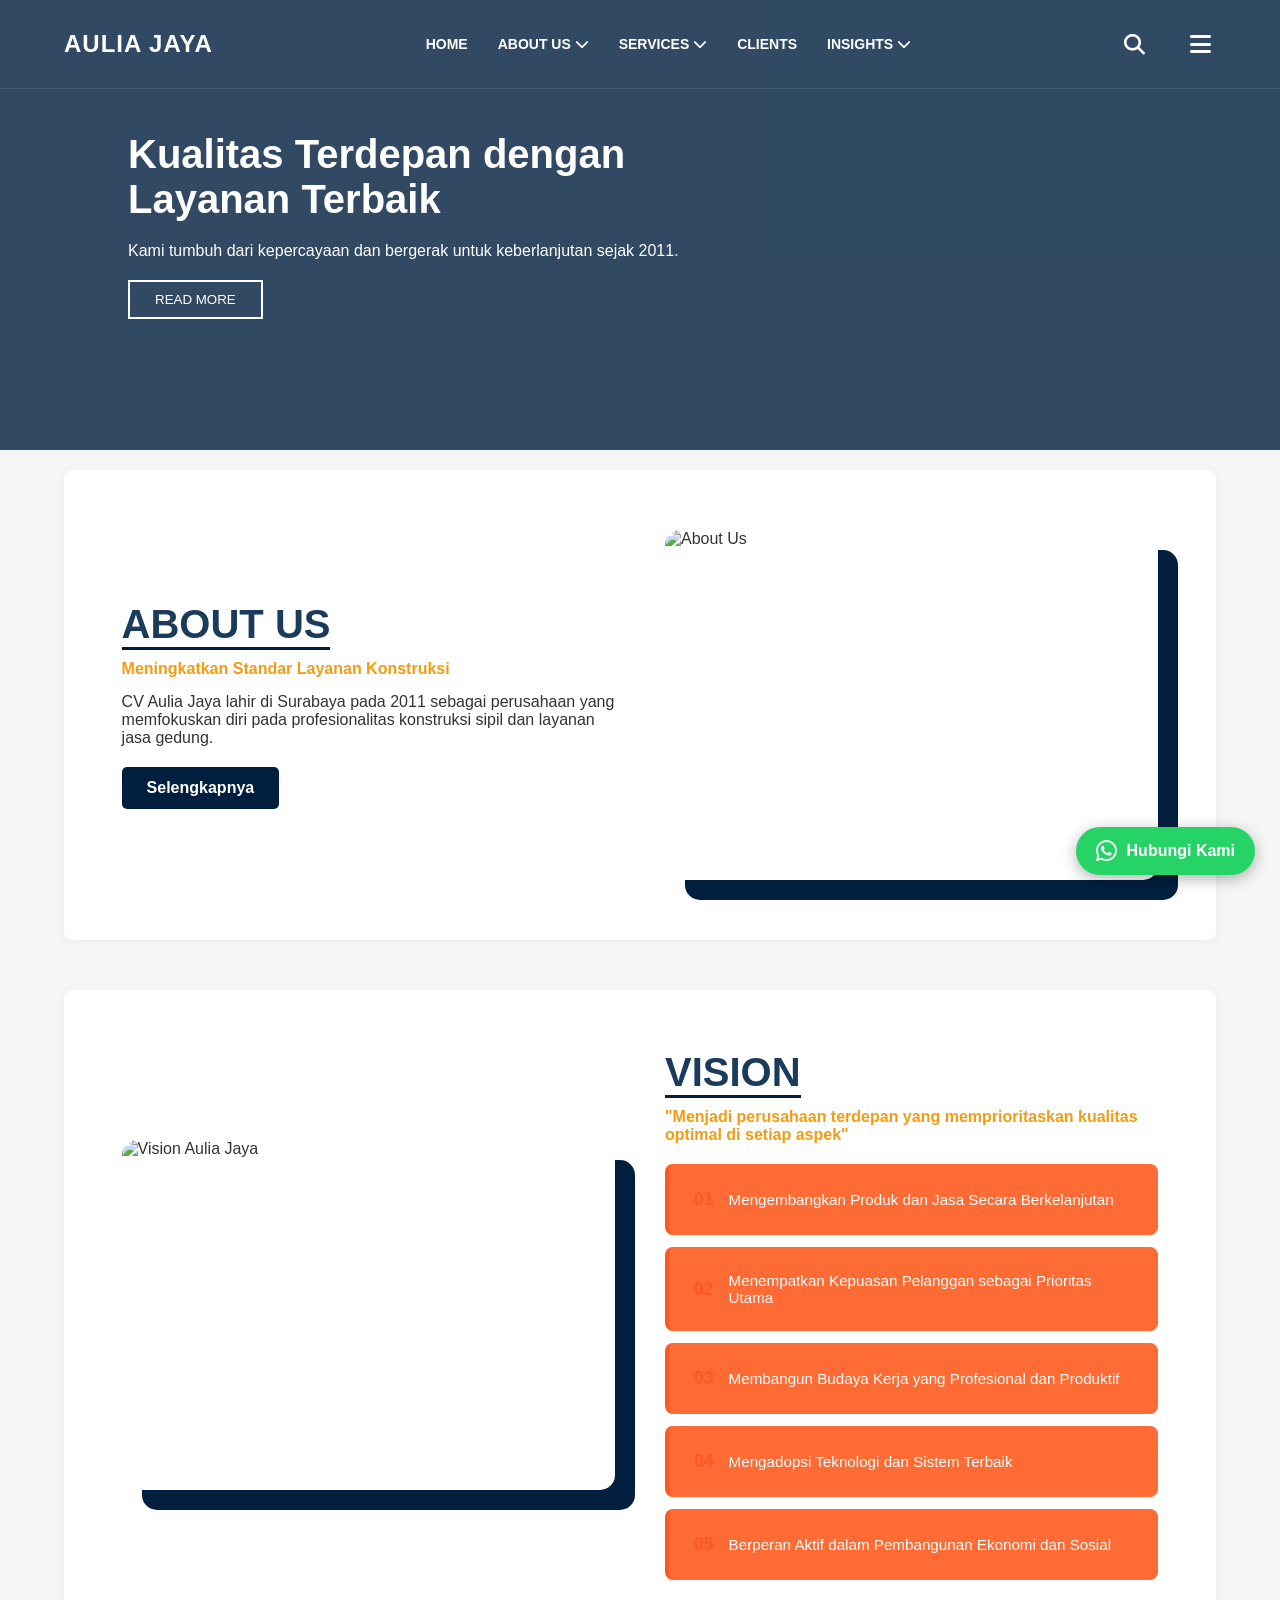
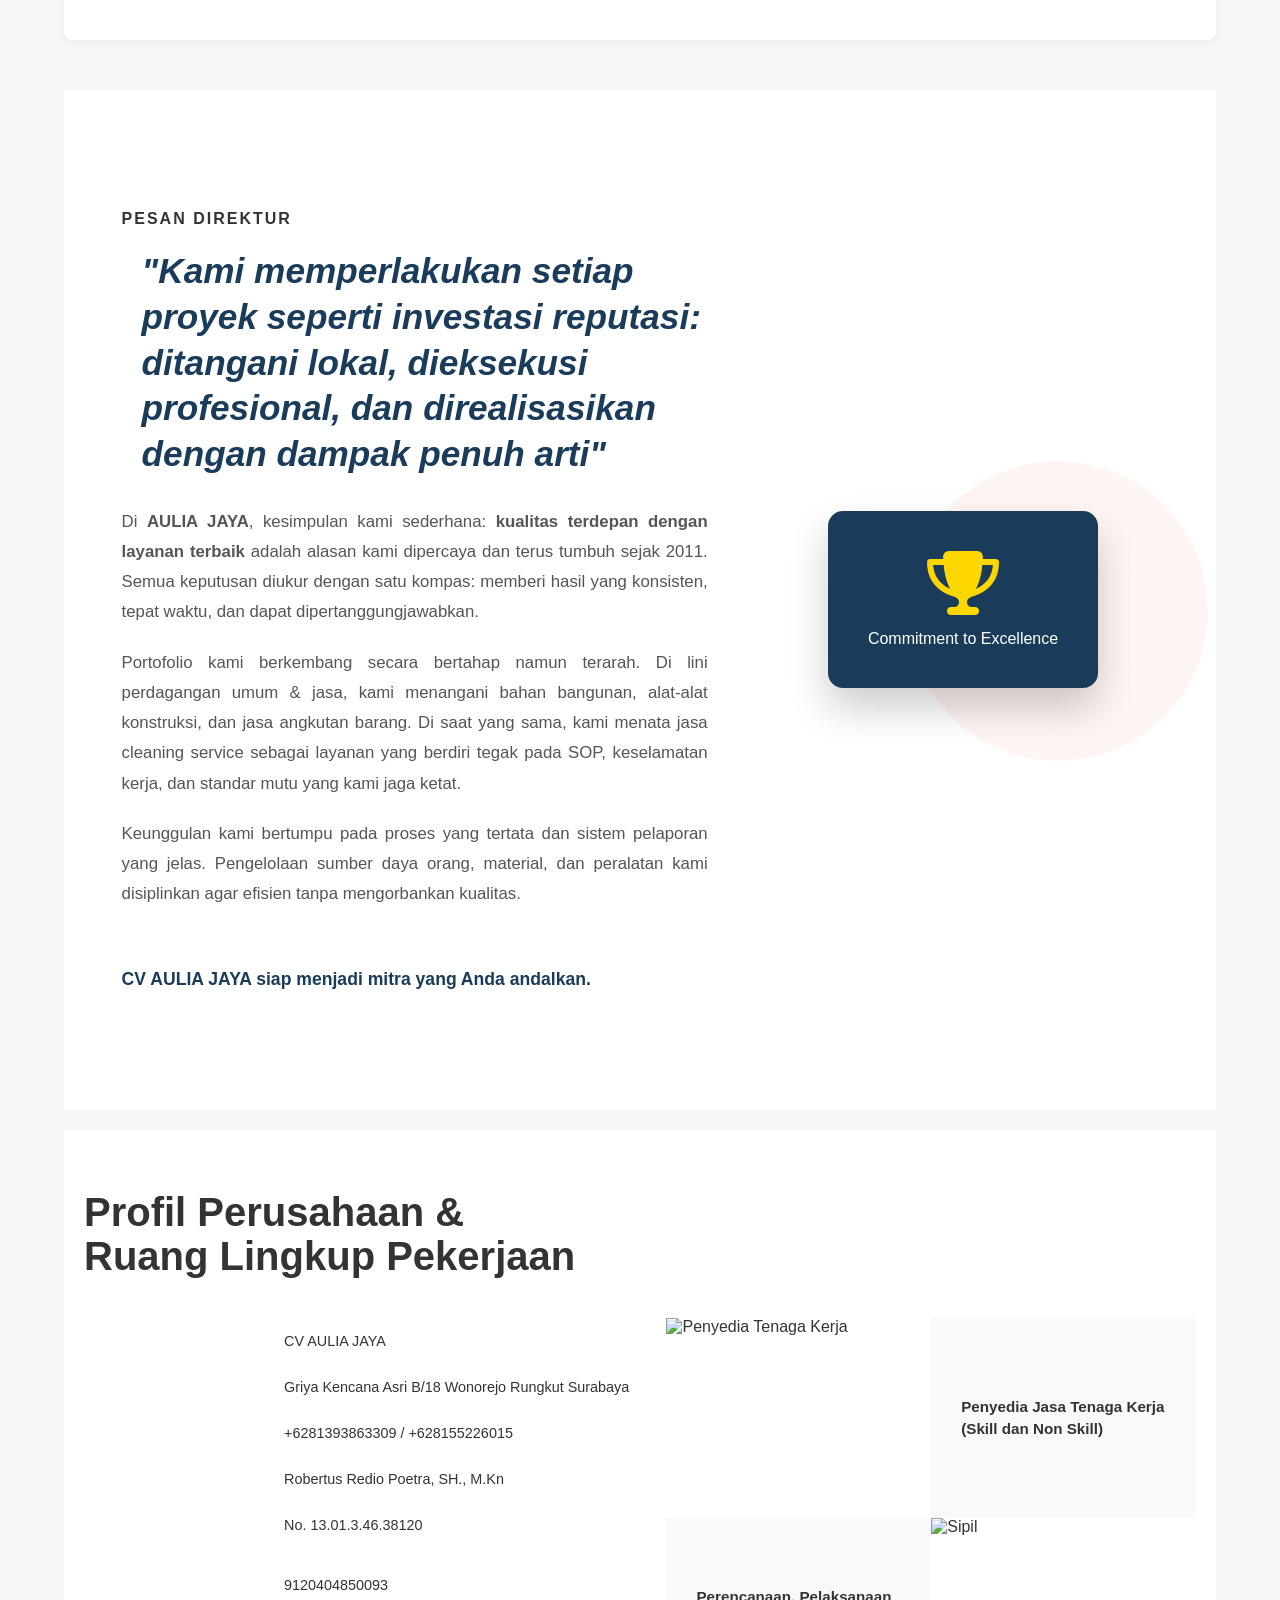
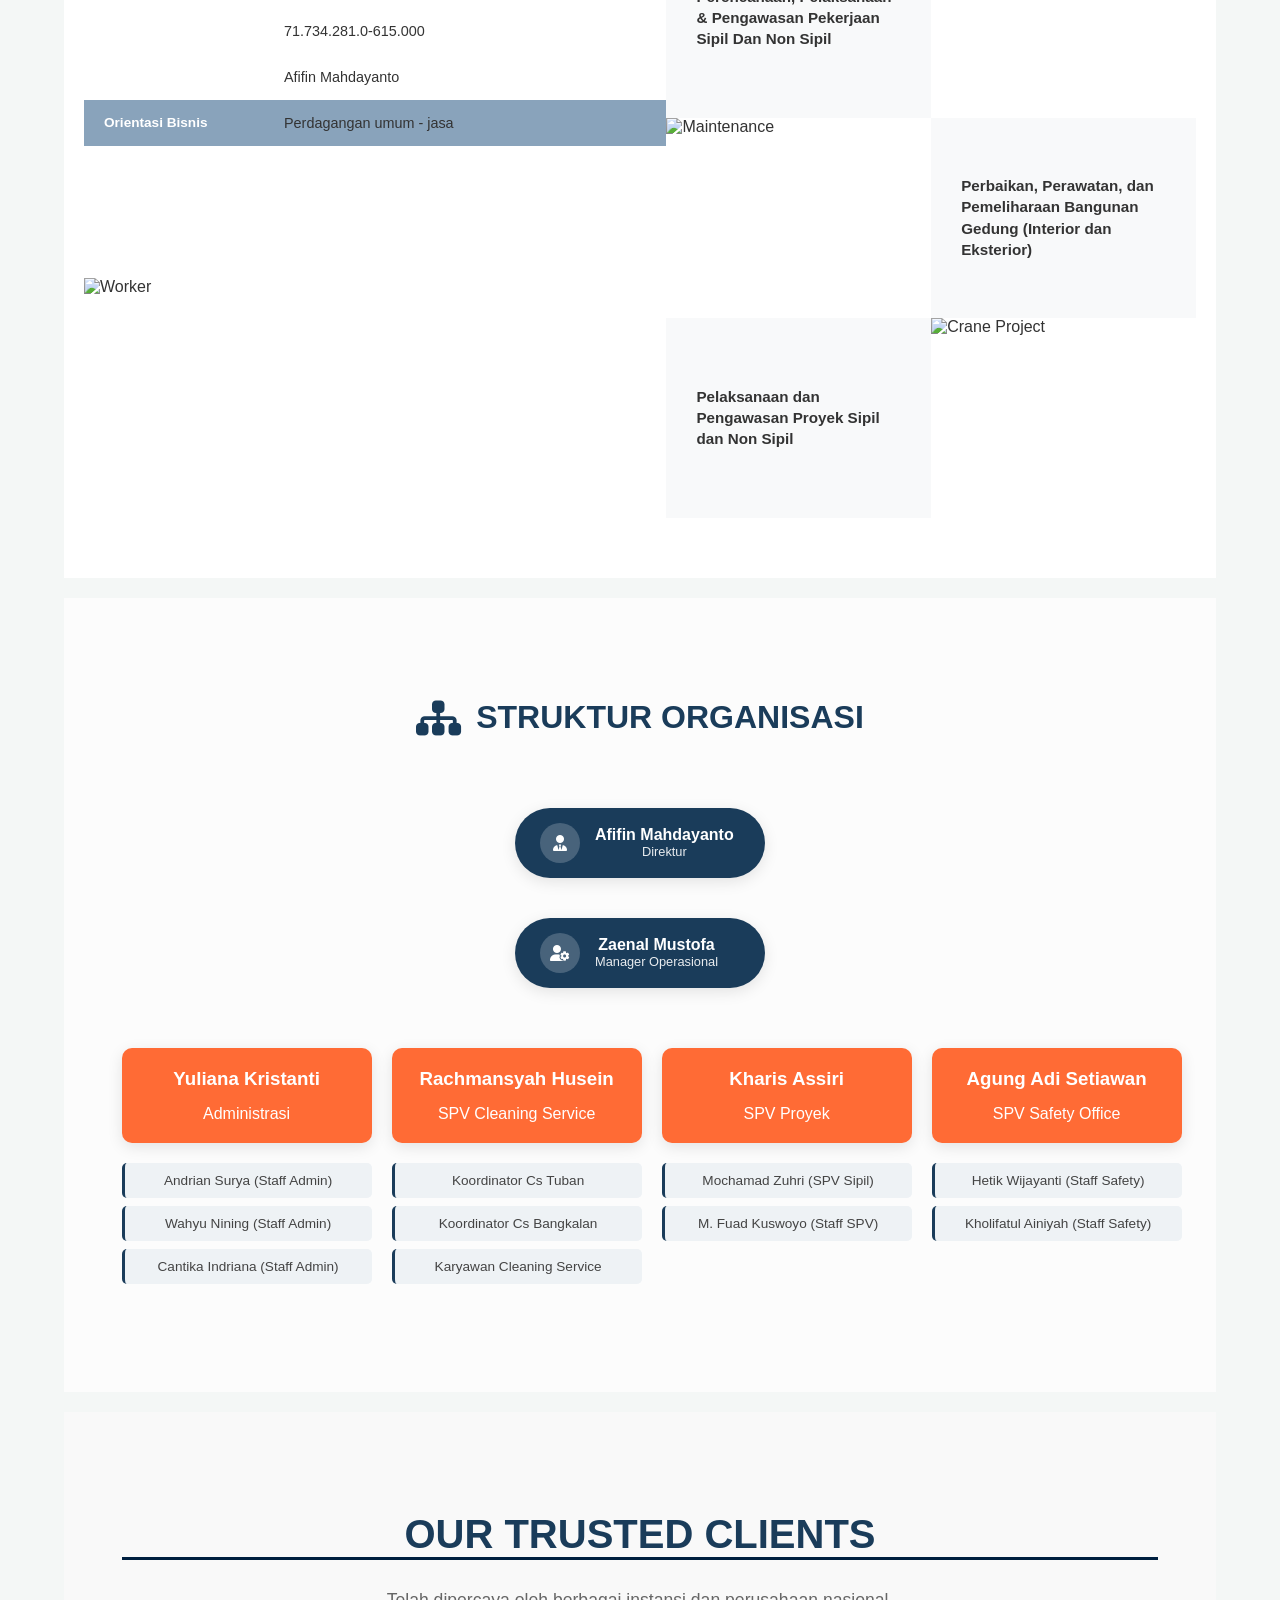
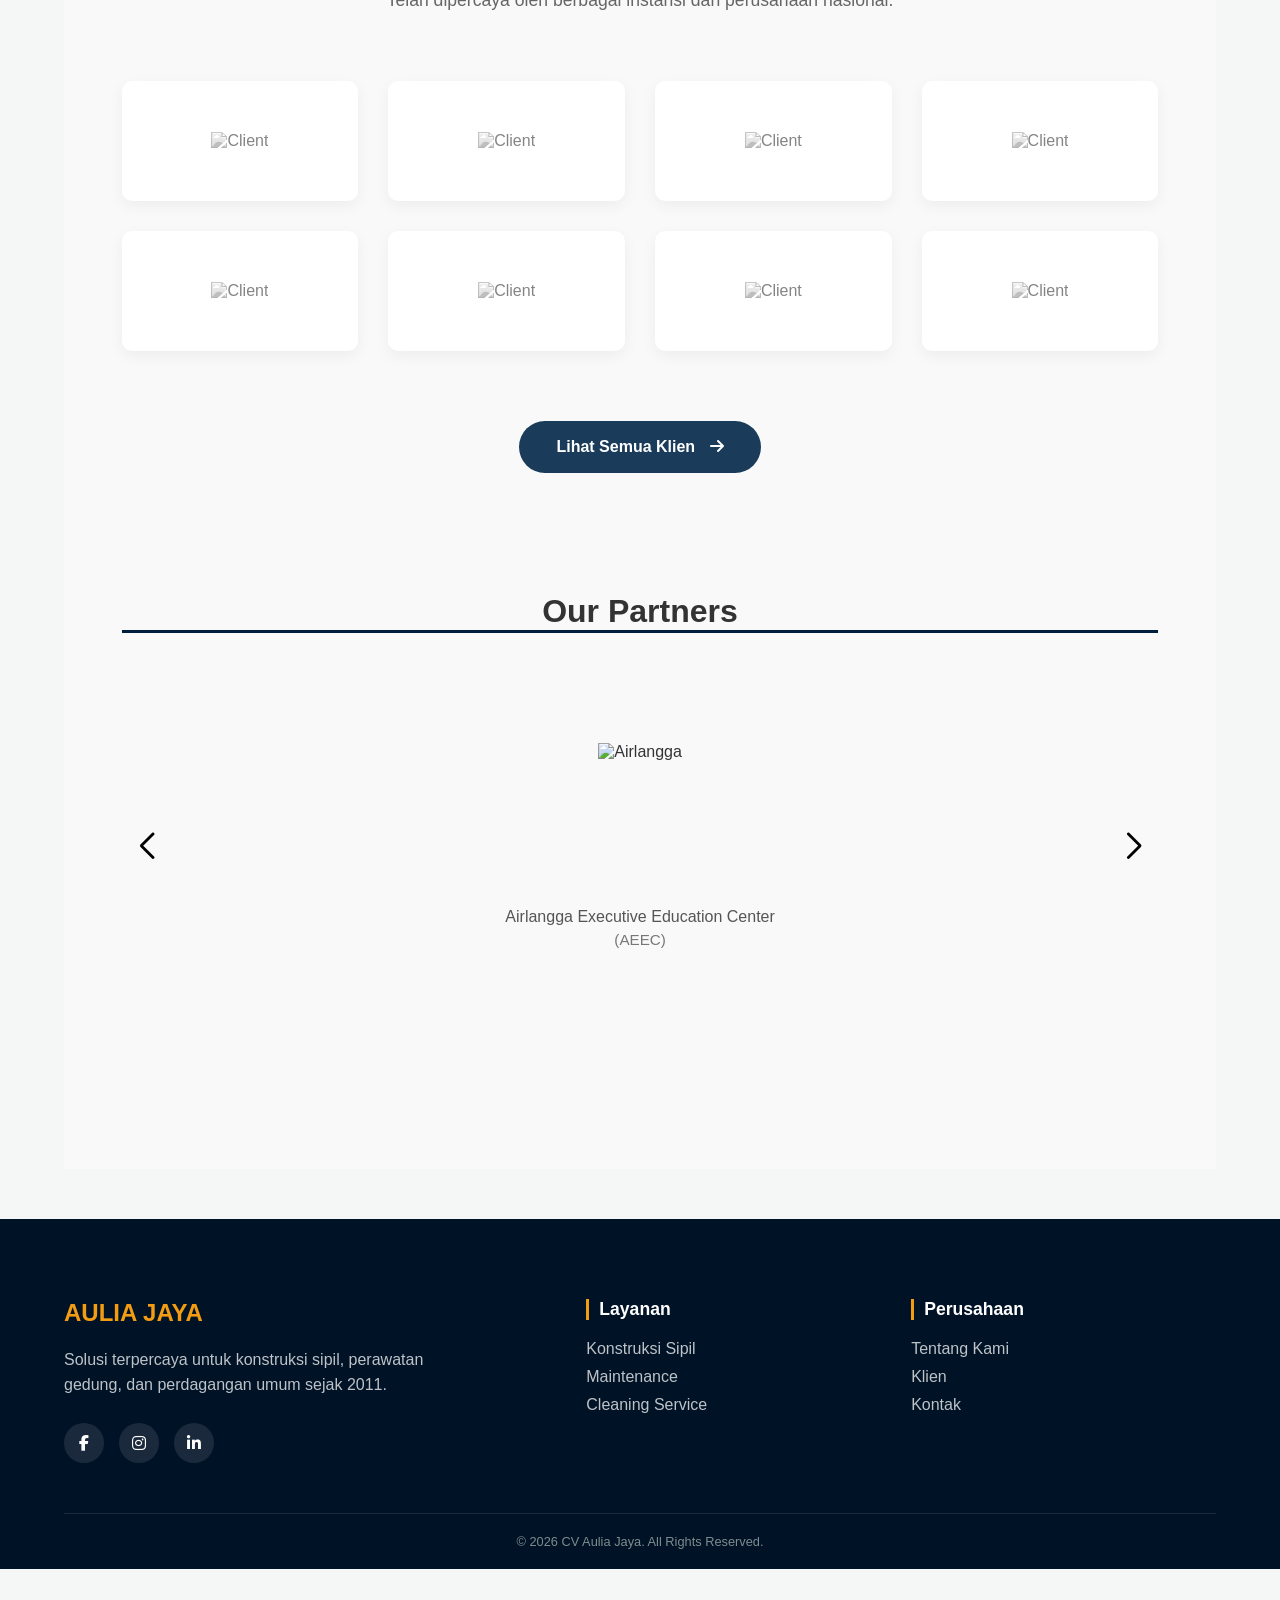
==== index.html @ d033faca "test" ====
<!doctype html>
<html lang="id">
  <head>
    <meta charset="UTF-8" />
    <meta name="viewport" content="width=device-width, initial-scale=1.0" />
    <title>CV Aulia Jaya - Kualitas Terdepan</title>
    <link rel="stylesheet" href="css/style.css" />
    <link
      rel="stylesheet"
      href="https://cdnjs.cloudflare.com/ajax/libs/font-awesome/6.4.2/css/all.min.css"
    />
    <link 
    rel="stylesheet" 
    href="https://cdn.jsdelivr.net/npm/swiper@11/swiper-bundle.min.css" 
    />
  </head>
  <body>
    <nav class="navbar">
      <div class="logo">AULIA JAYA</div>
      <ul class="nav-menu">
        <li><a href="#home">HOME</a></li>
        <li class="dropdown">
          <a href="javascript:void(0)" class="dropbtn"
            >ABOUT US <i class="fa-solid fa-chevron-down"></i
          ></a>
          <div class="dropdown-content">
            <a href="about.html">Our Profile</a>
            <a href="contact.html">Contact Us</a>
          </div>
        </li>
        <li class="dropdown">
          <a href="javascript:void(0)" class="dropbtn"
            >SERVICES <i class="fa-solid fa-chevron-down"></i
          ></a>
          <div class="dropdown-content">
            <a href="#sipil">Civil Construction</a>
            <a href="#cleaning">Cleaning Service</a>
            <a href="#maintenance">Building Maintenance</a>
            <a href="#trading">General Trading</a>
          </div>
        </li>
        <li><a href="#portfolio">CLIENTS</a></li>
        <li class="dropdown">
          <a href="javascript:void(0)" class="dropbtn"
            >INSIGHTS <i class="fa-solid fa-chevron-down"></i
          ></a>
          <div class="dropdown-content">
            <a href="#">BLOG</a>
            <a href="#">RISET</a>
            <a href="#">NEWS</a>
          </div>
        </li>
      </ul>

      <div class="nav-right-icons">
        <div class="search-box">
          <input type="text" id="searchInput" placeholder="Cari..." />
          <i class="fas fa-search" id="searchIcon"></i>
        </div>
        <div class="hamburger-wrapper" id="hamburgerBtn">
          <i class="fas fa-bars"></i>
        </div>
      </div>
    </nav>

    <div id="sideMenu" class="side-menu-overlay">
      <a href="javascript:void(0)" class="closebtn" id="closeBtn">&times;</a>
      <div class="side-menu-content">
        <div class="mobile-nav">
          <a href="#home">HOME</a>

          <div class="mobile-dropdown">
            <button class="mobile-dropbtn">
              ABOUT US <i class="fa-chevron-down"></i>
            </button>
            <div class="mobile-drop-content">
              <a href="#about-profile">Our Profile</a>
              <a href="#contact">Contact Us</a>
            </div>
          </div>

          <div class="mobile-dropdown">
            <button class="mobile-dropbtn">
              SERVICES <i class="fa-chevron-down"></i>
            </button>
            <div class="mobile-drop-content">
              <a href="#sipil">Civil Construction</a>
              <a href="#cleaning">Cleaning Service</a>
              <a href="#maintenance">Building Maintenance</a>
              <a href="#trading">General Trading</a>
            </div>
          </div>

          <a href="#portfolio">CLIENTS</a>

          <div class="mobile-dropdown">
            <button class="mobile-dropbtn">
              INSIGHTS <i class="fa-chevron-down"></i>
            </button>
            <div class="mobile-drop-content">
              <a href="#">BLOG</a>
              <a href="#">RISET</a>
              <a href="#">NEWS</a>
            </div>
          </div>

          <hr
            style="border: 0.5px solid rgba(255, 255, 255, 0.1); margin: 15px 0"
          />
        </div>

        <a href="#"><i class="fas fa-tachometer-alt"></i> DASHBOARD</a>
        <a href="#"><i class="fas fa-graduation-cap"></i> E-LEARNING</a>
      </div>
    </div>
    <header class="hero" id="home">
      <div class="hero-overlay">
        <div class="hero-content">
          <h1>Kualitas Terdepan dengan Layanan Terbaik</h1>
          <p>
            Kami tumbuh dari kepercayaan dan bergerak untuk keberlanjutan sejak
            2011.
          </p>
          <button class="btn-read">READ MORE</button>
        </div>
      </div>
    </header>

    <main class="container">
      <section class="section-grid zigzag">
        <div class="content-text">
          <h2 class="section-title">ABOUT US</h2>
          <p class="subtitle">Meningkatkan Standar Layanan Konstruksi</p>
          <p>
            CV Aulia Jaya lahir di Surabaya pada 2011 sebagai perusahaan yang
            memfokuskan diri pada profesionalitas konstruksi sipil dan layanan
            jasa gedung.
          </p>
          <a
            href="about.html"
            class="btn-read-dark"
            style="display: inline-block; text-decoration: none"
            >Selengkapnya</a
          >
        </div>
        <div class="content-image">
          <img
            src="https://images.unsplash.com/photo-1541888946425-d81bb19240f5?q=80&w=500"
            alt="About Us"
          />
        </div>
      </section>

      <section class="section-grid zigzag">
        <div class="content-text">
          <h2 class="section-title">VISION</h2>
          <p class="subtitle">
            "Menjadi perusahaan terdepan yang memprioritaskan kualitas optimal
            di setiap aspek"
          </p>
          <div class="mission-list">
            <div class="mission-item">
              <strong>01</strong> Mengembangkan Produk dan Jasa Secara
              Berkelanjutan
            </div>
            <div class="mission-item">
              <strong>02</strong> Menempatkan Kepuasan Pelanggan sebagai
              Prioritas Utama
            </div>
            <div class="mission-item">
              <strong>03</strong> Membangun Budaya Kerja yang Profesional dan
              Produktif
            </div>
            <div class="mission-item">
              <strong>04</strong> Mengadopsi Teknologi dan Sistem Terbaik
            </div>
            <div class="mission-item">
              <strong>05</strong> Berperan Aktif dalam Pembangunan Ekonomi dan
              Sosial
            </div>
          </div>
        </div>
        <div class="content-image">
          <img
            src="https://images.unsplash.com/photo-1517048676732-d65bc937f952?q=80&w=500"
            alt="Vision Aulia Jaya"
          />
        </div>
      </section>
      <section class="ceo-message-section">
        <div class="container">
          <div class="ceo-grid">
            <div class="ceo-text">
              <span class="label">Pesan Direktur</span>
              <h2>
                "Kami memperlakukan setiap proyek seperti investasi reputasi:
                ditangani lokal, dieksekusi profesional, dan direalisasikan
                dengan dampak penuh arti"
              </h2>

              <div class="ceo-description">
                <p>
                  Di <strong>AULIA JAYA</strong>, kesimpulan kami sederhana:
                  <span class="highlight"
                    >kualitas terdepan dengan layanan terbaik</span
                  >
                  adalah alasan kami dipercaya dan terus tumbuh sejak 2011.
                  Semua keputusan diukur dengan satu kompas: memberi hasil yang
                  konsisten, tepat waktu, dan dapat dipertanggungjawabkan.
                </p>

                <p>
                  Portofolio kami berkembang secara bertahap namun terarah. Di
                  lini perdagangan umum & jasa, kami menangani bahan bangunan,
                  alat-alat konstruksi, dan jasa angkutan barang. Di saat yang
                  sama, kami menata jasa cleaning service sebagai layanan yang
                  berdiri tegak pada SOP, keselamatan kerja, dan standar mutu
                  yang kami jaga ketat.
                </p>

                <p>
                  Keunggulan kami bertumpu pada proses yang tertata dan sistem
                  pelaporan yang jelas. Pengelolaan sumber daya orang, material,
                  dan peralatan kami disiplinkan agar efisien tanpa mengorbankan
                  kualitas.
                </p>
              </div>

              <div class="ceo-signature">
                <div class="signature-line"></div>
                <p class="ceo-name">
                  CV AULIA JAYA siap menjadi mitra yang Anda andalkan.
                </p>
              </div>
            </div>

            <div class="ceo-visual">
              <div class="trophy-box">
                <i class="fas fa-trophy"></i>
                <p>Commitment to Excellence</p>
              </div>
              <div class="bg-shape"></div>
            </div>
          </div>
        </div>
      </section>
      <section class="profile-section">
        <div class="profile-container">
          <h2 class="profile-title">
            Profil Perusahaan & <br />
            Ruang Lingkup Pekerjaan
          </h2>

          <div class="profile-main-grid">
            <div class="company-data">
              <div class="data-row">
                <div class="label">Nama Perusahaan</div>
                <div class="value">CV AULIA JAYA</div>
              </div>
              <div class="data-row">
                <div class="label">Alamat Kantor</div>
                <div class="value">
                  Griya Kencana Asri B/18 Wonorejo Rungkut Surabaya
                </div>
              </div>
              <div class="data-row">
                <div class="label">Telepon</div>
                <div class="value">+6281393863309 / +628155226015</div>
              </div>
              <div class="data-row">
                <div class="label">Akta Notaris</div>
                <div class="value">Robertus Redio Poetra, SH., M.Kn</div>
              </div>
              <div class="data-row">
                <div class="label">Surat Tanda Daftar Perusahaan</div>
                <div class="value">No. 13.01.3.46.38120</div>
              </div>
              <div class="data-row">
                <div class="label">NIB</div>
                <div class="value">9120404850093</div>
              </div>
              <div class="data-row">
                <div class="label">NPWP</div>
                <div class="value">71.734.281.0-615.000</div>
              </div>
              <div class="data-row">
                <div class="label">Direktur</div>
                <div class="value">Afifin Mahdayanto</div>
              </div>
              <div class="data-row footer-row">
                <div class="label">Orientasi Bisnis</div>
                <div class="value">Perdagangan umum - jasa</div>
              </div>

              <div class="worker-image">
                <img src="path-to-your-worker-image.png" alt="Worker" />
              </div>
            </div>

            <div class="work-scope-grid">
              <div class="scope-item image-item">
                <img src="worker-group.jpg" alt="Penyedia Tenaga Kerja" />
              </div>
              <div class="scope-item text-item">
                <p>Penyedia Jasa Tenaga Kerja (Skill dan Non Skill)</p>
              </div>

              <div class="scope-item text-item">
                <p>
                  Perencanaan, Pelaksanaan & Pengawasan Pekerjaan Sipil Dan Non
                  Sipil
                </p>
              </div>
              <div class="scope-item image-item">
                <img src="worker-yellow-helmet.jpg" alt="Sipil" />
              </div>

              <div class="scope-item image-item">
                <img src="industrial-maintenance.jpg" alt="Maintenance" />
              </div>
              <div class="scope-item text-item">
                <p>
                  Perbaikan, Perawatan, dan Pemeliharaan Bangunan Gedung
                  (Interior dan Eksterior)
                </p>
              </div>

              <div class="scope-item text-item">
                <p>Pelaksanaan dan Pengawasan Proyek Sipil dan Non Sipil</p>
              </div>
              <div class="scope-item image-item">
                <img src="crane-work.jpg" alt="Crane Project" />
              </div>
            </div>
          </div>
        </div>
      </section>
      <section class="org-structure-section">
        <div class="container">
          <div class="org-header">
            <i class="fas fa-sitemap"></i>
            <h2>Struktur Organisasi</h2>
          </div>

          <div class="org-tree">
            <div class="level-top">
              <div class="org-card leader">
                <div class="card-icon"><i class="fas fa-user-tie"></i></div>
                <div class="card-info">
                  <h3>Afifin Mahdayanto</h3>
                  <p>Direktur</p>
                </div>
              </div>
            </div>

            <div class="level-sub">
              <div class="org-card manager">
                <div class="card-icon"><i class="fas fa-user-cog"></i></div>
                <div class="card-info">
                  <h3>Zaenal Mustofa</h3>
                  <p>Manager Operasional</p>
                </div>
              </div>
            </div>

            <div class="level-departments">
              <div class="dept-column">
                <div class="org-card dept orange">
                  <h3>Yuliana Kristanti</h3>
                  <p>Administrasi</p>
                </div>
                <ul class="staff-list">
                  <li>Andrian Surya (Staff Admin)</li>
                  <li>Wahyu Nining (Staff Admin)</li>
                  <li>Cantika Indriana (Staff Admin)</li>
                </ul>
              </div>

              <div class="dept-column">
                <div class="org-card dept orange">
                  <h3>Rachmansyah Husein</h3>
                  <p>SPV Cleaning Service</p>
                </div>
                <ul class="staff-list">
                  <li>Koordinator Cs Tuban</li>
                  <li>Koordinator Cs Bangkalan</li>
                  <li>Karyawan Cleaning Service</li>
                </ul>
              </div>

              <div class="dept-column">
                <div class="org-card dept orange">
                  <h3>Kharis Assiri</h3>
                  <p>SPV Proyek</p>
                </div>
                <ul class="staff-list">
                  <li>Mochamad Zuhri (SPV Sipil)</li>
                  <li>M. Fuad Kuswoyo (Staff SPV)</li>
                </ul>
              </div>

              <div class="dept-column">
                <div class="org-card dept orange">
                  <h3>Agung Adi Setiawan</h3>
                  <p>SPV Safety Office</p>
                </div>
                <ul class="staff-list">
                  <li>Hetik Wijayanti (Staff Safety)</li>
                  <li>Kholifatul Ainiyah (Staff Safety)</li>
                </ul>
              </div>
            </div>
          </div>
        </div>
      </section>
      <section class="client-section" id="clients">
        <div class="container">
          <h2 class="section-title center">OUR TRUSTED CLIENTS</h2>
          <p class="section-subtitle">
            Telah dipercaya oleh berbagai instansi dan perusahaan nasional.
          </p>

          <div class="client-grid">
            <div class="client-logo-box">
              <img src="logo1.png" alt="Client" />
            </div>
            <div class="client-logo-box">
              <img src="logo2.png" alt="Client" />
            </div>
            <div class="client-logo-box">
              <img src="logo3.png" alt="Client" />
            </div>
            <div class="client-logo-box">
              <img src="logo4.png" alt="Client" />
            </div>
            <div class="client-logo-box">
              <img src="logo5.png" alt="Client" />
            </div>
            <div class="client-logo-box">
              <img src="logo6.png" alt="Client" />
            </div>
            <div class="client-logo-box">
              <img src="logo7.png" alt="Client" />
            </div>
            <div class="client-logo-box">
              <img src="logo8.png" alt="Client" />
            </div>
          </div>

          <div class="more-clients-wrapper">
            <a href="portfolio.html" class="btn-more-clients">
              Lihat Semua Klien <i class="fas fa-arrow-right"></i>
            </a>
          </div>
        </div>
     <section class="partners-section">
  <div class="container">
    <h2 class="section-title">Our Partners</h2>

    <div class="swiper partnerSwiper">
      <div class="swiper-wrapper">
        <div class="swiper-slide">
          <div class="partner-item">
            <img src="logo-unair.png" alt="Airlangga">
            <div class="partner-text">
              <p>Airlangga Executive Education Center</p>
              <span>(AEEC)</span>
            </div>
          </div>
        </div>
        <div class="swiper-slide">
          <div class="partner-item">
            <img src="logo-feb-unair.png" alt="FEB Unair">
            <div class="partner-text">
              <p>Fakultas Ekonomi dan Bisnis (FEB)</p>
              <span>Universitas Airlangga</span>
            </div>
          </div>
        </div>
        <div class="swiper-slide">
          <div class="partner-item">
            <img src="logo-utm.png" alt="UTM">
            <div class="partner-text">
              <p>Universitas Trunojoyo Madura (UTM)</p>
              <span>(UTM)</span>
            </div>
          </div>
        </div>
        </div>

      <div class="swiper-button-prev"></div>
      <div class="swiper-button-next"></div>
    </div>
  </div>
</section>
    </main>

    <footer class="modern-footer">
      <div class="footer-top">
        <div class="footer-info">
          <h2 class="footer-logo">AULIA JAYA</h2>
          <p>
            Solusi terpercaya untuk konstruksi sipil, perawatan gedung, dan
            perdagangan umum sejak 2011.
          </p>
          <div class="footer-socials">
            <a href="#"><i class="fab fa-facebook-f"></i></a>
            <a href="#"><i class="fab fa-instagram"></i></a>
            <a href="#"><i class="fab fa-linkedin-in"></i></a>
          </div>
        </div>
        <div class="footer-links-grid">
          <div class="footer-group">
            <h3>Layanan</h3>
            <ul>
              <li><a href="#sipil">Konstruksi Sipil</a></li>
              <li><a href="#maintenance">Maintenance</a></li>
              <li><a href="#cleaning">Cleaning Service</a></li>
            </ul>
          </div>
          <div class="footer-group">
            <h3>Perusahaan</h3>
            <ul>
              <li><a href="#about">Tentang Kami</a></li>
              <li><a href="#portfolio">Klien</a></li>
              <li><a href="#contact">Kontak</a></li>
            </ul>
          </div>
        </div>
      </div>
      <div class="footer-bottom">
        <p>&copy; 2026 CV Aulia Jaya. All Rights Reserved.</p>
      </div>
    </footer>
    <a href="https://wa.me/6285135817808" class="floating-wa" target="_blank">
      <i class="fab fa-whatsapp"></i>
      <span>Hubungi Kami</span>
    </a>
    <script src="https://cdn.jsdelivr.net/npm/swiper@11/swiper-bundle.min.js"></script>
    <script src="js/script.js"></script>
  </body>
</html>
---- css/style.css ----
/* =========================================
   1. VARIABLE & GLOBAL STYLES
   ========================================= */
:root {
  --primary: #001f3f;
  --accent: #f39c12;
  --text-dark: #333;
  --bg-light: #f4f7f6;
}

* {
  margin: 0;
  padding: 0;
  box-sizing: border-box;
  font-family: "Arial", sans-serif;
}

body {
  background-color: var(--bg-light);
  color: var(--text-dark);
  padding-bottom: 100px;
}

/* =========================================
   2. NAVBAR & NAVIGATION
   ========================================= */

.navbar {
  display: flex;
  justify-content: space-between;
  align-items: center;
  padding: 25px 5%;
  width: 100%;
  position: fixed; /* Mengunci di atas */
  top: 0;
  left: 0;
  z-index: 2000;
  background: transparent; /* Awalnya transparan */
  transition: all 0.4s ease-in-out;
  border-bottom: 1px solid rgba(255, 255, 255, 0.1);
}

/* --- Kondisi Navbar Saat di Scroll (Aktif via JS) --- */
.navbar.scrolled {
  background: #ffffff; /* Berubah jadi putih */
  padding: 12px 5%; /* Navbar mengecil sedikit */
  box-shadow: 0 4px 20px rgba(0, 0, 0, 0.1);
  border-bottom: 2px solid var(--primary);
}

/* --- Logo Styling --- */
.logo {
  font-weight: 800;
  font-size: 24px;
  text-decoration: none;
  color: #ffffff; /* Default putih saat transparan */
  transition: 0.3s;
  letter-spacing: 1px;
}

.navbar.scrolled .logo {
  color: var(--primary); /* Berubah biru tua saat scroll */
}

/* --- Nav Menu Desktop --- */
.nav-menu {
  display: flex;
  list-style: none;
  align-items: center;
}

.nav-menu li {
  position: relative;
  padding: 10px 0;
}

.nav-menu li a {
  text-decoration: none;
  color: #ffffff; /* Default putih */
  margin: 0 15px;
  font-size: 14px;
  font-weight: 600;
  text-transform: uppercase;
  transition: 0.3s;
}

/* Link berubah warna saat di scroll */
.navbar.scrolled .nav-menu li a {
  color: #444;
}

.nav-menu li a:hover {
  color: var(--accent) !important;
}

/* --- Dropdown Desktop --- */
.dropdown-content {
  display: none;
  position: absolute;
  top: 100%;
  left: 15px;
  background-color: #ffffff;
  min-width: 180px;
  box-shadow: 0px 8px 16px rgba(0, 0, 0, 0.15);
  z-index: 1;
  border-top: 3px solid var(--primary);
  border-radius: 0 0 5px 5px;
}

.dropdown:hover .dropdown-content {
  display: block;
  animation: slideDown 0.3s ease;
}

.dropdown-content a {
  color: #333 !important; /* Selalu gelap di dalam dropdown putih */
  padding: 12px 20px;
  display: block;
  font-size: 13px;
  border-bottom: 1px solid #f0f0f0;
  margin: 0 !important;
}

.dropdown-content a:hover {
  background-color: #f8f9fa;
  padding-left: 25px;
}

/* --- Ikon Samping (Search & Hamburger) --- */
.nav-right-icons {
  display: flex;
  align-items: center;
  gap: 20px;
}

#searchIcon,
#hamburgerBtn {
  cursor: pointer;
  font-size: 1.2rem;
  color: #ffffff; /* Default putih */
  transition: 0.3s;
}

.navbar.scrolled #searchIcon,
.navbar.scrolled #hamburgerBtn {
  color: var(--primary);
}

#searchIcon:hover,
#hamburgerBtn:hover {
  color: var(--accent) !important;
}

/* --- Search Input Styling --- */
#searchInput {
  width: 0;
  opacity: 0;
  border: none;
  border-bottom: 2px solid var(--accent);
  padding: 5px 0;
  transition: all 0.4s ease;
  outline: none;
  background: transparent;
  color: #ffffff; /* Putih saat di atas */
}

.navbar.scrolled #searchInput {
  color: #333;
  border-bottom: 2px solid var(--primary);
}

#searchInput.active {
  width: 150px;
  opacity: 1;
  padding: 5px 10px;
}

/* --- Responsive (Mobile) --- */
@media (max-width: 992px) {
  .nav-menu {
    display: none; /* Sembunyikan menu tengah di tablet/HP */
  }

  .navbar {
    padding: 20px 5%;
  }

  .navbar.scrolled {
    padding: 15px 5%;
  }
}

/* Animasi Dropdown */
@keyframes slideDown {
  from {
    opacity: 0;
    transform: translateY(-10px);
  }
  to {
    opacity: 1;
    transform: translateY(0);
  }
}

/* --- Dropdown Desktop --- */
.dropdown-content {
  display: none;
  position: absolute;
  top: 100%;
  left: 15px;
  background-color: #ffffff;
  min-width: 180px;
  box-shadow: 0px 8px 16px rgba(0, 0, 0, 0.15);
  z-index: 1;
  border-top: 3px solid var(--primary);
  border-radius: 0 0 5px 5px;
}

.dropdown:hover .dropdown-content {
  display: block;
  animation: slideDown 0.3s ease;
}

.dropdown-content a {
  color: #333 !important; /* Selalu gelap di dalam dropdown putih */
  padding: 12px 20px;
  display: block;
  font-size: 13px;
  border-bottom: 1px solid #f0f0f0;
  margin: 0 !important;
}

.dropdown-content a:hover {
  background-color: #f8f9fa;
  padding-left: 25px;
}

/* --- Ikon Samping (Search & Hamburger) --- */
.nav-right-icons {
  display: flex;
  align-items: center;
  gap: 20px;
}

#searchIcon,
#hamburgerBtn {
  cursor: pointer;
  font-size: 1.2rem;
  color: #ffffff; /* Default putih */
  transition: 0.3s;
}

.navbar.scrolled #searchIcon,
.navbar.scrolled #hamburgerBtn {
  color: var(--primary);
}

#searchIcon:hover,
#hamburgerBtn:hover {
  color: var(--accent) !important;
}

/* --- Search Input Styling --- */
#searchInput {
  width: 0;
  opacity: 0;
  border: none;
  border-bottom: 2px solid var(--accent);
  padding: 5px 0;
  transition: all 0.4s ease;
  outline: none;
  background: transparent;
  color: #ffffff; /* Putih saat di atas */
}

.navbar.scrolled #searchInput {
  color: #333;
  border-bottom: 2px solid var(--primary);
}

#searchInput.active {
  width: 150px;
  opacity: 1;
  padding: 5px 10px;
}

/* --- Responsive (Mobile) --- */
@media (max-width: 992px) {
  .nav-menu {
    display: none; /* Sembunyikan menu tengah di tablet/HP */
  }

  .navbar {
    padding: 20px 5%;
  }

  .navbar.scrolled {
    padding: 15px 5%;
  }
}

/* Animasi Dropdown */
@keyframes slideDown {
  from {
    opacity: 0;
    transform: translateY(-10px);
  }
  to {
    opacity: 1;
    transform: translateY(0);
  }
}
/* Dropdown Navigasi Atas (Desktop) */
.dropdown {
  position: relative;
  display: inline-block;
}

.dropdown-content {
  display: none;
  position: absolute;
  background-color: var(--bg-light);
  min-width: 160px;
  box-shadow: 0px 8px 16px rgba(0, 0, 0, 0.2);
  z-index: 1;
  border-top: 3px solid var(--primary);
}

.dropdown-content a {
  color: #333 !important;
  padding: 12px 16px;
  text-decoration: none;
  display: block;
  border-bottom: 1px solid var(--bg-light);
}

.dropdown-content a:hover {
  background-color: #f1f1f1;
}

.dropdown:hover .dropdown-content {
  display: block;
}

/* --- HIGHLIGHTS --- */
/* --- STYLING ZIG-ZAG --- */
.section-grid.zigzag {
  display: flex;
  align-items: center;
  justify-content: space-between;
  gap: 50px;
  padding: 60px 5%;
  background: white;
  margin-bottom: 30px;
}

/* Selector ini yang membuat efek Zig-Zag secara otomatis */
.section-grid.zigzag:nth-child(even) {
  flex-direction: row-reverse;
}

/* Bagian Teks */
.content-text {
  flex: 1;
}

.content-text .subtitle {
  color: var(--accent);
  font-weight: bold;
  margin-bottom: 15px;
}

/* Bagian Gambar */
.content-image {
  flex: 1;
  display: flex;
  justify-content: center;
}

.content-image img {
  width: 100%;
  max-width: 500px;
  height: 350px;
  object-fit: cover; /* Biar gambar tidak gepeng */
  border-radius: 15px;
  box-shadow: 20px 20px 0px var(--primary); /* Efek dekorasi kotak di belakang foto */
  transition: transform 0.3s ease;
}

.content-image img:hover {
  transform: scale(1.02);
}

/* Tombol Gelap */
.btn-read-dark {
  background: var(--primary);
  color: white;
  border: none;
  padding: 12px 25px;
  margin-top: 20px;
  cursor: pointer;
  border-radius: 5px;
  transition: 0.3s;
}

.btn-read-dark:hover {
  background: var(--accent);
}
.highlights-container {
  display: flex;
  justify-content: space-around;
  background: white;
  padding: 30px;
  /* Ubah margin-top dari -50px menjadi sedikit saja atau hapus jika terlalu mepet */
  margin: 20px auto 40px;
  width: 90%;
  border-radius: 10px;
  box-shadow: 0 10px 30px rgba(0, 0, 0, 0.1);
  position: relative;
  z-index: 10;
}
.highlight-item {
  display: flex;
  align-items: center;
  gap: 15px;
}

.highlight-item i {
  font-size: 2.5rem;
  color: var(--accent);
}

.highlight-item h4 {
  color: var(--primary);
  font-size: 1.2rem;
}
.highlight-item p {
  color: #777;
  font-size: 0.9rem;
}
.section-grid {
  scroll-margin-top: 100px; /* Supaya saat klik menu 'About', tidak tertutup navbar */
  margin-bottom: 20px;
}
/* --- CLIENT SLIDER (BERGILIR) --- */
.client-slider-section {
  padding: 60px 0;
  background: #fff;
  overflow: hidden;
}

.slider-container {
  width: 100%;
  overflow: hidden;
  padding: 20px 0;
}

.slider-track {
  display: flex;
  width: calc(250px * 10); /* Sesuaikan jumlah slide */
  animation: scrollSlider 20s linear infinite;
}

.slide {
  width: 250px;
  display: flex;
  justify-content: center;
  align-items: center;
}

.slide img {
  height: 60px;
  filter: grayscale(100%);
  opacity: 0.6;
  transition: 0.3s;
}

.slide img:hover {
  filter: grayscale(0%);
  opacity: 1;
}

@keyframes scrollSlider {
  0% {
    transform: translateX(0);
  }
  100% {
    transform: translateX(calc(-250px * 5));
  }
}
/* =========================================
   3. HERO SECTION
   ========================================= */
.hero {
  height: 450px;
  background: url("https://images.unsplash.com/photo-1486406146926-c627a92ad1ab?q=80&w=2070")
    no-repeat center center/cover;
  position: relative;
}

.hero-overlay {
  background: rgba(0, 31, 63, 0.8);
  height: 100%;
  display: flex;
  align-items: center;
  padding-left: 10%;
}

.hero-content {
  color: white;
  max-width: 600px;
}

.hero-content h1 {
  font-size: 40px;
  margin-bottom: 20px;
}

.btn-read {
  background: transparent;
  border: 2px solid white;
  color: white;
  padding: 10px 25px;
  cursor: pointer;
  margin-top: 20px;
}

/* =========================================
   4. LAYOUT & CONTENT
   ========================================= */
.container {
  width: 90%;
  margin: 20px auto;
  display: flex;
  flex-direction: column;
  gap: 20px;
}

.section-grid {
  display: grid;
  grid-template-columns: 2fr 1fr;
  gap: 20px;
  background: white;
  padding: 40px;
  border-radius: 8px;
  box-shadow: 0 2px 10px rgba(0, 0, 0, 0.05);
}

.white-bg {
  grid-template-columns: 1fr;
}

.section-title {
  font-size: 28px;
  border-bottom: 3px solid var(--primary);
  display: inline-block;
  margin-bottom: 20px;
}

/* Sidebar Links & Sub-Menu Vertical */
.sidebar-links .link-item {
  display: flex;
  justify-content: space-between;
  padding: 15px;
  background: #f8f9fa;
  margin-bottom: 5px;
  cursor: pointer;
  transition: 0.3s;
}

.sidebar-links .link-item:hover,
.sidebar-links .link-item.active {
  background: var(--primary);
  color: white;
}

.active-service {
  background: #001f3f !important;
  color: #f39c12 !important;
  font-weight: bold;
}

.sub-menu-vertical {
  background: #fff;
  border-left: 3px solid var(--primary);
  margin-bottom: 15px;
  display: flex;
  flex-direction: column;
}

.sub-menu-vertical.active-show {
  display: flex;
  animation: slideDown 0.4s ease-out;
}

.sub-link {
  padding: 10px 20px;
  text-decoration: none;
  color: #666;
  font-size: 14px;
  border-bottom: 1px solid #f0f0f0;
  transition: 0.3s;
}

.sub-link:hover {
  padding-left: 30px;
  color: var(--primary);
  background: #f9f9f9;
}

.sub-link i {
  width: 25px;
  color: #f39c12;
  font-size: 14px;
}

.sub-link:hover i {
  color: #001f3f;
}
/* Container Utama Slider */
.multi-slider-container {
  display: flex;
  flex-direction: column;
  gap: 20px; /* Jarak antar baris */
  padding: 20px 0;
  overflow: hidden;
  background: #fff;
}

.slider-row {
  width: 100%;
  overflow: hidden;
  display: flex;
}

.slider-track {
  display: flex;
  width: calc(200px * 16); /* Sesuaikan: lebar slide * total jumlah slide */
}

.slide {
  width: 200px;
  flex-shrink: 0;
  padding: 0 20px;
  display: flex;
  justify-content: center;
  align-items: center;
}

.slide img {
  width: 100%;
  height: auto;
  max-height: 60px;
  filter: grayscale(100%);
  opacity: 0.6;
  transition: 0.3s ease;
}

.slide img:hover {
  filter: grayscale(0%);
  opacity: 1;
  transform: scale(1.1);
}

/* Animasi Ke Kiri (Baris 1 & 3) */
.track-left {
  animation: scrollLeft 25s linear infinite;
}

/* Animasi Ke Kanan (Baris 2) */
.track-right {
  animation: scrollRight 25s linear infinite;
}

@keyframes scrollLeft {
  0% {
    transform: translateX(0);
  }
  100% {
    transform: translateX(calc(-200px * 8));
  } /* Setengah dari total slide */
}

@keyframes scrollRight {
  0% {
    transform: translateX(calc(-200px * 8));
  }
  100% {
    transform: translateX(0);
  }
}

/* Beri efek gradient di pinggir agar terlihat halus menyatu */
.multi-slider-container {
  position: relative;
}

.multi-slider-container::before,
.multi-slider-container::after {
  content: "";
  position: absolute;
  top: 0;
  width: 15%;
  height: 100%;
  z-index: 2;
  pointer-events: none;
}

.multi-slider-container::before {
  left: 0;
  background: linear-gradient(to right, white, transparent);
}

.multi-slider-container::after {
  right: 0;
  background: linear-gradient(to left, white, transparent);
}

/* =========================================
   5. TEAM, CLIENTS & TESTIMONIALS
   ========================================= */
.team-container {
  display: flex;
  gap: 20px;
  margin-top: 20px;
}

.team-card {
  display: flex;
  align-items: center;
  gap: 15px;
  background: #f8f9fa;
  padding: 20px;
  border-radius: 5px;
  width: 100%;
}

.team-card img {
  border-radius: 50%;
  width: 80px;
  height: 80px;
  object-fit: cover;
}

.logo-grid {
  display: grid;
  grid-template-columns: repeat(auto-fit, minmax(150px, 1fr));
  gap: 30px;
  margin-top: 40px;
  align-items: center;
}

.logo-item {
  background: #fff;
  padding: 20px;
  border: 1px solid #eee;
  display: flex;
  justify-content: center;
  transition: 0.3s;
  filter: grayscale(100%);
  opacity: 0.7;
}

.logo-item:hover {
  filter: grayscale(0%);
  opacity: 1;
  transform: translateY(-5px);
  box-shadow: 0 5px 15px rgba(0, 0, 0, 0.1);
}

.logo-item img {
  max-width: 100%;
  height: auto;
}

.testimonial-card {
  background: #f8f9fa;
  padding: 30px;
  border-left: 4px solid var(--accent);
  position: relative;
  margin-top: 20px;
}

.quote {
  font-style: italic;
  font-size: 1.1rem;
  color: #555;
  margin-bottom: 20px;
}

.client-meta {
  display: flex;
  align-items: center;
  gap: 15px;
}

.client-meta img {
  border-radius: 50%;
  width: 50px;
}

.info-card.highlight {
  border-left: 5px solid #f39c12;
  background: #fff;
}

.dark-card {
  background: var(--primary) !important;
  color: white !important;
}

.dark-card h3 {
  color: var(--accent);
  margin-bottom: 15px;
}

.dark-card ul {
  padding-left: 20px;
}

.dark-card ul li {
  margin-bottom: 10px;
  font-size: 0.9rem;
}

/* =========================================
   6. SEARCH BOX
   ========================================= */
.search-container {
  display: flex;
  align-items: center;
  position: relative;
}

.search-box {
  display: flex;
  align-items: center;
  position: relative;
}

#searchInput {
  width: 0;
  opacity: 0;
  border: none;
  border-bottom: 2px solid var(--primary);
  padding: 5px 0;
  transition: all 0.4s ease;
  outline: none;
  background: transparent;
}

#searchInput.active {
  width: 180px;
  opacity: 1;
  padding: 5px 10px;
}

#searchIcon {
  cursor: pointer;
  color: #fff;
  font-size: 1.3rem;
  transition: color 0.3s;
}

#searchIcon:hover {
  color: #f39c12;
}

.highlight-search {
  background-color: yellow;
  color: black;
  font-weight: bold;
}

/* =========================================
   7. HAMBURGER & SIDE MENU
   ========================================= */
#hamburgerBtn {
  cursor: pointer;
  font-size: 1.5rem;
  margin-left: 20px;
  transition: 0.3s;
  color: #fff;
}

#hamburgerBtn:hover {
  color: #f39c12;
}

.hamburger-wrapper {
  display: flex;
  align-items: center;
  justify-content: center;
  padding: 5px;
}

.side-menu-overlay {
  height: 100%;
  width: 0;
  position: fixed;
  z-index: 2000;
  top: 0;
  right: 0;
  background-color: #001f3f;
  overflow-x: hidden;
  transition: 0.5s;
}

.side-menu-content {
  position: relative;
  top: 10%;
  width: 100%;
  text-align: left;
  padding: 0 40px;
}

.side-menu-content a {
  padding: 12px 0;
  text-decoration: none;
  font-size: 16px;
  color: #ffffff;
  display: block;
  transition: 0.3s;
  font-weight: 600;
  letter-spacing: 1px;
  border-bottom: 1px solid rgba(255, 255, 255, 0.1);
  text-transform: uppercase;
}

.side-menu-content a i {
  margin-right: 12px;
  color: #f39c12;
  width: 20px;
  text-align: center;
  font-size: 14px;
}

.side-menu-content a:hover {
  color: #f39c12;
  padding-left: 10px;
}

.side-menu-overlay .closebtn {
  position: absolute;
  top: 15px;
  right: 25px;
  font-size: 36px;
  color: white;
  text-decoration: none;
}

/* Mobile Dropdown di Hamburger */
.mobile-dropbtn {
  width: 100%;
  background: none;
  border: none;
  color: white;
  text-align: left;
  padding: 12px 15px;
  font-size: 16px;
  font-weight: 600;
  cursor: pointer;
  display: flex;
  justify-content: space-between;
  align-items: center;
  border-bottom: 1px solid rgba(255, 255, 255, 0.05);
}

.mobile-drop-content {
  display: none;
  background: rgba(255, 255, 255, 0.05);
  padding-left: 20px;
}

.mobile-drop-content a {
  font-size: 14px !important;
  color: #ccc !important;
  padding: 10px 0 !important;
}

/* Memaksa ikon menggunakan font-family yang benar agar tidak jadi kotak */
.mobile-dropbtn i,
.fa-solid,
.fas {
  font-family: "Font Awesome 6 Free" !important;
  font-weight: 900 !important; /* Font Awesome Solid butuh weight 900 */
  display: inline-block !important;
  font-style: normal;
  font-variant: normal;
  text-rendering: auto;
  -webkit-font-smoothing: antialiased;
}
/* Pastikan class show ini ada */
.mobile-drop-content.show {
  display: block !important;
  background: rgba(255, 255, 255, 0.05);
}
/* =========================================
   8. WHATSAPP FLOATING
   ========================================= */
.floating-wa {
  position: fixed;
  bottom: 25px;
  right: 25px;
  background-color: #25d366;
  color: white;
  padding: 12px 20px;
  border-radius: 50px;
  text-decoration: none;
  font-weight: bold;
  display: flex;
  align-items: center;
  box-shadow: 0 4px 15px rgba(0, 0, 0, 0.3);
  z-index: 9999;
  transition:
    transform 0.3s ease,
    background-color 0.3s ease;
  animation: pulse-wa 2s infinite;
}

.floating-wa i {
  font-size: 24px;
  margin-right: 10px;
}

.floating-wa:hover {
  transform: scale(1.1);
  background-color: #128c7e;
  color: white;
}

@keyframes pulse-wa {
  0% {
    box-shadow: 0 0 0 0 rgba(37, 211, 102, 0.7);
  }
  70% {
    box-shadow: 0 0 0 15px rgba(37, 211, 102, 0);
  }
  100% {
    box-shadow: 0 0 0 0 rgba(37, 211, 102, 0);
  }
}

/* =========================================
   9. FOOTER
   ========================================= */
.modern-footer {
  background: #001226;
  color: white;
  padding: 80px 5% 20px;
  margin-top: 50px;
}

.footer-top {
  display: grid;
  grid-template-columns: 1.5fr 2fr;
  gap: 50px;
  margin-bottom: 50px;
}

.footer-logo {
  color: var(--accent);
  margin-bottom: 20px;
}
.footer-info p {
  color: #bdc3c7;
  line-height: 1.6;
  max-width: 400px;
}

.footer-links-grid {
  display: grid;
  grid-template-columns: 1fr 1fr;
  gap: 20px;
}

.footer-group h3 {
  margin-bottom: 20px;
  font-size: 1.1rem;
  border-left: 3px solid var(--accent);
  padding-left: 10px;
}
.footer-group ul {
  list-style: none;
}
.footer-group ul li {
  margin-bottom: 10px;
}
.footer-group ul li a {
  color: #bdc3c7;
  text-decoration: none;
  transition: 0.3s;
}
.footer-group ul li a:hover {
  color: var(--accent);
  padding-left: 5px;
}

.footer-socials {
  display: flex;
  gap: 15px;
  margin-top: 25px;
}
.footer-socials a {
  width: 40px;
  height: 40px;
  background: rgba(255, 255, 255, 0.1);
  display: flex;
  align-items: center;
  justify-content: center;
  color: white;
  border-radius: 50%;
  text-decoration: none;
  transition: 0.3s;
}
.footer-socials a:hover {
  background: var(--accent);
  transform: translateY(-5px);
}

.footer-bottom {
  border-top: 1px solid rgba(255, 255, 255, 0.1);
  padding-top: 20px;
  text-align: center;
  font-size: 0.8rem;
  color: #7f8c8d;
}

/* Responsif Mobile */
@media (max-width: 768px) {
  .highlights-container {
    flex-direction: column;
    gap: 20px;
    margin-top: -20px;
  }
  .footer-top {
    grid-template-columns: 1fr;
    text-align: center;
  }
  .footer-info p {
    margin: 0 auto 20px;
  }
  .footer-socials {
    justify-content: center;
  }
  .footer-links-grid {
    text-align: center;
  }
  .footer-group h3 {
    border-left: none;
    border-bottom: 2px solid var(--accent);
    display: inline-block;
    padding: 0 10px 5px;
  }
}

/* =========================================
   10. MEDIA QUERIES (RESPONSIVE)
   ========================================= */

/* Tablet & Mobile (di bawah 992px) */
@media (max-width: 992px) {
  .nav-menu {
    display: none !important;
  }

  .nav-right-icons {
    gap: 10px;
  }

  .mobile-only-menu {
    display: block;
  }

  #sideMenu .side-menu-content {
    padding-top: 20px;
    top: 5%;
  }

  #sideMenu .side-menu-content a {
    font-size: 16px;
    padding: 15px 15px;
    border-bottom: 1px solid rgba(255, 255, 255, 0.1);
    text-align: left;
  }
}

/* Mobile Standard (di bawah 768px) */
@media (max-width: 768px) {
  .section-grid {
    grid-template-columns: 1fr;
  }

  .footer-container {
    grid-template-columns: 1fr;
    text-align: center;
  }

  .footer-column h3::after {
    left: 50%;
    transform: translateX(-50%);
  }

  .social-icons {
    justify-content: center;
  }
}

/* Mobile Small (di bawah 480px) */
@media (max-width: 480px) {
  .floating-wa span {
    display: none;
  }

  .floating-wa {
    padding: 15px;
    border-radius: 50%;
  }

  .floating-wa i {
    margin-right: 0;
  }

  .side-menu-content {
    padding: 0 30px;
  }
}
@media (max-width: 768px) {
  .highlights-container {
    flex-direction: column;
    gap: 25px;
    margin: 20px auto; /* Beri jarak normal di HP */
    padding: 20px;
    text-align: center;
  }

  .highlight-item {
    justify-content: center; /* Pusatkan konten highlights di HP */
  }

  /* Beri jarak lebih antara highlights dan konten About Us */
  .container {
    margin-top: 30px;
  }
}
/* Laptop/Desktop (di atas 993px) */
@media (min-width: 993px) {
  .mobile-nav,
  .mobile-only-menu {
    display: none;
  }
}

/* Animasi Slide */
@keyframes slideDown {
  from {
    opacity: 0;
    transform: translateY(-10px);
  }
  to {
    opacity: 1;
    transform: translateY(0);
  }
}
/* --- RESPONSIVE MOBILE --- */
@media (max-width: 992px) {
  .section-grid.zigzag,
  .section-grid.zigzag:nth-child(even) {
    flex-direction: column-reverse; /* Foto di atas teks saat di HP */
    text-align: center;
    padding: 40px 5%;
  }

  .content-image img {
    box-shadow: 10px 10px 0px var(--primary);
    height: 250px;
    margin-bottom: 20px;
  }

  .section-title::after {
    left: 50%;
    transform: translateX(-50%);
  }
}
/* Pastikan ini ada di style.css */
.btn-read-dark {
  background: var(--primary);
  color: white !important; /* Paksa warna putih */
  border: none;
  padding: 12px 25px;
  margin-top: 20px;
  cursor: pointer;
  border-radius: 5px;
  transition: 0.3s;
  display: inline-block;
  text-align: center;
  font-weight: bold;
}

.btn-read-dark:hover {
  background: var(--accent);
  color: white !important;
}
/* CONTAINER */
.client-section {
  padding: 80px 0;
  background-color: #ffffff;
  overflow: hidden;
}

.section-subtitle {
  text-align: center;
  color: #777;
  margin-bottom: 50px;
  font-size: 1.1rem;
}

/* Wrapper Slider dengan Efek Blur di Pinggir */
.multi-slider-wrapper {
  position: relative;
  display: flex;
  flex-direction: column;
  gap: 30px;
}

/* Efek Memudar (Vignette) di Kiri & Kanan */
.multi-slider-wrapper::before,
.multi-slider-wrapper::after {
  content: "";
  position: absolute;
  top: 0;
  width: 200px;
  height: 100%;
  z-index: 5;
  pointer-events: none;
}

.multi-slider-wrapper::before {
  left: 0;
  background: linear-gradient(to right, white, transparent);
}

.multi-slider-wrapper::after {
  right: 0;
  background: linear-gradient(to left, white, transparent);
}

/* Baris & Track */
.client-row {
  display: flex;
  width: 100%;
}

.client-track {
  display: flex;
  align-items: center;
  gap: 60px; /* Jarak antar logo */
  padding: 10px 0;
}

.client-track img {
  height: 65px;
  width: auto;
  max-width: 180px;
  object-fit: contain;
  filter: grayscale(100%);
  opacity: 0.5;
  transition: all 0.4s cubic-bezier(0.165, 0.84, 0.44, 1);
  cursor: pointer;
}

.client-track img:hover {
  filter: grayscale(0%);
  opacity: 1;
  transform: scale(1.15);
}

/* ANIMASI JALAN */
.move-left {
  animation: scrollLeft 30s linear infinite;
}

.move-right {
  animation: scrollRight 30s linear infinite;
}

/* Logic: Kita geser sejauh 50% karena kita menduplikasi isi track */
@keyframes scrollLeft {
  0% {
    transform: translateX(0);
  }
  100% {
    transform: translateX(-50%);
  }
}

@keyframes scrollRight {
  0% {
    transform: translateX(-50%);
  }
  100% {
    transform: translateX(0);
  }
}

/* Berhenti saat kursor di atasnya (Optional) */
.client-row:hover .client-track {
  animation-play-state: paused;
}

/* RESPONSIF */
@media (max-width: 768px) {
  .client-track img {
    height: 45px;
    gap: 40px;
  }
  .multi-slider-wrapper::before,
  .multi-slider-wrapper::after {
    width: 80px; /* Perkecil efek blur di HP */
  }
}
.mission-list {
  margin-top: 20px;
  display: flex;
  flex-direction: column;
  gap: 12px;
}

.mission-item {
  background: #f4f7f6;
  padding: 12px 20px;
  border-left: 4px solid #ff5722; /* Warna oranye sesuai dokumen */
  border-radius: 4px;
  font-size: 0.95rem;
  color: #333;
  display: flex;
  align-items: center;
  gap: 15px;
  transition: 0.3s;
}

.mission-item strong {
  color: #ff5722;
  font-size: 1.1rem;
}

.mission-item:hover {
  transform: translateX(10px);
  background: #003366; /* Biru gelap saat hover */
  color: white;
}
.ceo-message-section {
  padding: 100px 0;
  background-color: #ffffff;
  position: relative;
  overflow: hidden;
}

.ceo-grid {
  display: grid;
  grid-template-columns: 1.2fr 0.8fr;
  gap: 60px;
  align-items: center;
}

.ceo-text .label {
  color: var(--brand-orange);
  font-weight: 700;
  text-transform: uppercase;
  letter-spacing: 2px;
  display: block;
  margin-bottom: 20px;
}

.ceo-text h2 {
  font-size: 2.2rem;
  color: #1a3c5a;
  line-height: 1.3;
  margin-bottom: 30px;
  font-style: italic;
  border-left: 5px solid var(--brand-orange);
  padding-left: 20px;
}

.ceo-description p {
  color: #555;
  line-height: 1.8;
  margin-bottom: 20px;
  font-size: 1.05rem;
  text-align: justify;
}

.ceo-description .highlight {
  color: var(--brand-orange);
  font-weight: 700;
}

.ceo-signature {
  margin-top: 40px;
}

.signature-line {
  width: 60px;
  height: 4px;
  background: var(--brand-orange);
  margin-bottom: 15px;
}

.ceo-name {
  font-weight: 800;
  color: #1a3c5a;
  font-size: 1.1rem;
}

/* Sisi Visual/Dekorasi */
.ceo-visual {
  position: relative;
  display: flex;
  justify-content: center;
}

.trophy-box {
  background: #1a3c5a;
  color: white;
  padding: 40px;
  border-radius: 15px;
  text-align: center;
  z-index: 2;
  box-shadow: 0 20px 40px rgba(0, 0, 0, 0.2);
}

.trophy-box i {
  font-size: 4rem;
  color: #ffd700; /* Gold */
  margin-bottom: 15px;
}

.bg-shape {
  position: absolute;
  width: 300px;
  height: 300px;
  background: #fff5f2;
  border-radius: 50%;
  z-index: 1;
  top: -50px;
  right: -50px;
}

/* Responsif */
@media (max-width: 992px) {
  .ceo-grid {
    grid-template-columns: 1fr;
  }
  .ceo-visual {
    order: -1; /* Gambar di atas teks saat mobile */
    margin-bottom: 40px;
  }
}
/* PEKERJAAN */

.profile-section {
  padding: 60px 0;
  background-color: #fff;
  font-family: "Arial", sans-serif;
}

.profile-container {
  max-width: 1200px;
  margin: 0 auto;
  padding: 0 20px;
}

.profile-title {
  color: var(--navy-blue);
  font-size: 2.5rem;
  font-weight: 800;
  margin-bottom: 40px;
  line-height: 1.1;
}

.profile-main-grid {
  display: grid;
  grid-template-columns: 1.1fr 1fr;
  gap: 0;
  align-items: flex-start;
}

/* --- TABEL DATA PERUSAHAAN --- */
.company-data {
  background: var(--navy-blue);
  position: relative;
  padding-bottom: 150px; /* Ruang untuk gambar dekorasi di bawah */
}

.data-row {
  display: grid;
  grid-template-columns: 180px 1fr;
  border-bottom: 1px solid var(--border-color);
}

.data-row .label {
  background: var(--navy-blue);
  color: white;
  padding: 15px 20px;
  font-size: 0.85rem;
  font-weight: bold;
  border-right: 1px solid var(--border-color);
}

.data-row .value {
  background: var(--light-blue);
  color: #333;
  padding: 15px 20px;
  font-size: 0.9rem;
}

.footer-row .label,
.footer-row .value {
  background: #89a3bb !important; /* Warna baris terakhir di dokumen */
}

.worker-image {
  position: absolute;
  bottom: 0;
  left: 0;
  width: 250px;
}

.worker-image img {
  width: 100%;
  display: block;
}

/* --- GRID RUANG LINGKUP PEKERJAAN --- */
.work-scope-grid {
  display: grid;
  grid-template-columns: 1fr 1fr;
  grid-auto-rows: 200px;
}

.scope-item {
  width: 100%;
  height: 100%;
  overflow: hidden;
}

.scope-item.image-item img {
  width: 100%;
  height: 100%;
  object-fit: cover;
}

.scope-item.text-item {
  background: #f8f9fa;
  display: flex;
  align-items: center;
  padding: 30px;
  text-align: left;
}

.scope-item.text-item p {
  color: #333;
  font-size: 0.95rem;
  font-weight: 600;
  line-height: 1.4;
}
/* Container Utama */
.client-section {
  padding: 80px 0;
  background-color: #f9f9f9;
}

/* Grid Layout */
.client-grid {
  display: grid;
  grid-template-columns: repeat(4, 1fr); /* 4 kolom di desktop */
  gap: 30px;
  margin-bottom: 50px;
}

.client-logo-box {
  background: white;
  height: 120px;
  display: flex;
  justify-content: center;
  align-items: center;
  padding: 20px;
  border-radius: 10px;
  box-shadow: 0 5px 15px rgba(0, 0, 0, 0.05);
  transition: all 0.3s ease;
}

.client-logo-box img {
  max-width: 100%;
  max-height: 100%;
  filter: grayscale(100%); /* Hitam putih agar seragam */
  opacity: 0.6;
  transition: 0.3s;
}

.client-logo-box:hover {
  transform: translateY(-5px);
  box-shadow: 0 10px 25px rgba(0, 0, 0, 0.1);
}

.client-logo-box:hover img {
  filter: grayscale(0%);
  opacity: 1;
}

/* Tombol Link */
.more-clients-wrapper {
  text-align: center;
}

.btn-more-clients {
  display: inline-block;
  padding: 15px 35px;
  background-color: #1a3c5a; /* Biru Navy sesuai brand */
  color: white !important;
  text-decoration: none;
  border-radius: 50px;
  font-weight: 600;
  transition: 0.3s;
  border: 2px solid transparent;
}

.btn-more-clients:hover {
  background-color: transparent;
  color: #1a3c5a !important;
  border-color: #1a3c5a;
}

.btn-more-clients i {
  margin-left: 10px;
  transition: 0.3s;
}

.btn-more-clients:hover i {
  transform: translateX(5px);
}

/* Responsif */
@media (max-width: 992px) {
  .client-grid {
    grid-template-columns: repeat(3, 1fr);
  }
}

@media (max-width: 600px) {
  .client-grid {
    grid-template-columns: repeat(2, 1fr);
    gap: 15px;
  }
  .client-logo-box {
    height: 100px;
  }
}
/* PARTNERS SECTION */

/* Responsif Mobile */
@media (max-width: 992px) {
  .profile-main-grid {
    grid-template-columns: 1fr;
  }
  .work-scope-grid {
    grid-template-columns: 1fr; /* Jadi satu kolom di HP */
    grid-auto-rows: auto;
  }
  .scope-item.image-item {
    height: 250px;
  }
  .data-row {
    grid-template-columns: 1fr;
  }
  .data-row .label {
    border-right: none;
    padding: 10px 20px;
  }
}
.org-structure-section {
  padding: 80px 0;
  background-color: #fcfcfc;
  text-align: center;
}

.org-header {
  margin-bottom: 50px;
  display: flex;
  justify-content: center;
  align-items: center;
  gap: 15px;
}

.org-header i {
  font-size: 2.5rem;
  color: #1a3c5a;
}
.org-header h2 {
  font-size: 2rem;
  color: #1a3c5a;
  text-transform: uppercase;
}

/* Tree Layout */
.org-tree {
  display: flex;
  flex-direction: column;
  align-items: center;
  gap: 40px;
}

.org-card {
  background: #1a3c5a;
  color: white;
  padding: 15px 25px;
  border-radius: 50px;
  display: flex;
  align-items: center;
  gap: 15px;
  box-shadow: 0 4px 15px rgba(0, 0, 0, 0.1);
  min-width: 250px;
  transition: 0.3s;
}

.org-card.orange {
  background: #ff6b35; /* Warna Oranye Misi */
}

.card-icon {
  width: 40px;
  height: 40px;
  background: rgba(255, 255, 255, 0.2);
  border-radius: 50%;
  display: flex;
  align-items: center;
  justify-content: center;
}

.card-info h3 {
  font-size: 1rem;
  margin: 0;
}
.card-info p {
  font-size: 0.8rem;
  opacity: 0.9;
  margin: 0;
}

/* Departments Grid */
.level-departments {
  display: grid;
  grid-template-columns: repeat(4, 1fr);
  gap: 20px;
  width: 100%;
  margin-top: 20px;
  position: relative;
}

.dept-column {
  display: flex;
  flex-direction: column;
  align-items: center;
}

.org-card.dept {
  border-radius: 10px;
  flex-direction: column;
  padding: 20px;
  margin-bottom: 20px;
}

.staff-list {
  list-style: none;
  padding: 0;
  width: 100%;
}

.staff-list li {
  background: #eef2f5;
  margin-bottom: 8px;
  padding: 10px;
  border-radius: 5px;
  font-size: 0.85rem;
  color: #444;
  border-left: 3px solid #1a3c5a;
}

/* Responsif */
@media (max-width: 1100px) {
  .level-departments {
    grid-template-columns: repeat(2, 1fr);
  }
}

@media (max-width: 600px) {
  .level-departments {
    grid-template-columns: 1fr;
  }
  .org-card {
    width: 90%;
  }
}
/*ABOUT AS */

.about-page .navbar {
  background-color: #ffffff !important;
  padding: 12px 5% !important;
  box-shadow: 0 4px 20px rgba(0, 0, 0, 0.1) !important;
  border-bottom: 2px solid #1a3c5a !important; /* Biru sesuai dokumen */
}

/* Warna teks navbar di halaman about agar selalu gelap */
.about-page .logo,
.about-page .nav-menu li a,
.about-page #searchIcon,
.about-page #hamburgerBtn {
  color: #1a3c5a !important;
}

.about-hero-section {
  padding: 120px 0 60px;
  background: #f4f7f9;
}

.goals-flex {
  display: flex;
  gap: 30px;
}

.goal-card {
  flex: 1;
  padding: 40px;
  border-radius: 12px;
  box-shadow: 0 10px 30px rgba(0, 0, 0, 0.1);
}

.goal-card.dark {
  background: #1a3c5a;
  color: white;
}
.goal-card.light {
  background: white;
  border-top: 5px solid #ff6b35;
}

.goal-card .label {
  font-weight: bold;
  color: #ff6b35;
  display: block;
  margin-bottom: 15px;
}

/* Mission Style */
.mission-grid {
  display: grid;
  grid-template-columns: repeat(auto-fit, minmax(200px, 1fr));
  gap: 20px;
  margin-top: 40px;
}

.mission-item {
  background: #ff6b35;
  color: white;
  padding: 25px;
  border-radius: 8px;
  position: relative;
  transition: 0.3s;
}

.mission-item span {
  font-size: 2rem;
  font-weight: 900;
  opacity: 0.3;
  position: absolute;
  right: 15px;
  top: 10px;
}

/* CEO Section Style */
.ceo-section {
  background: #1a3c5a;
  color: white;
  padding: 80px 0;
}
.ceo-content {
  display: flex;
  align-items: center;
  gap: 50px;
}
.quote {
  font-style: italic;
  font-size: 1.8rem;
  margin-bottom: 30px;
  border-left: 5px solid #ff6b35;
  padding-left: 20px;
}

/* Profile Data Table */
.data-table table {
  width: 100%;
  border-collapse: collapse;
  background: #eef2f5;
  border-radius: 10px;
  overflow: hidden;
}
.data-table td {
  padding: 15px 20px;
  border-bottom: 1px solid #d1d9e0;
  font-size: 0.95rem;
}
.data-table td:first-child {
  background: #1a3c5a;
  color: white;
  font-weight: bold;
  width: 35%;
}

.scope-gallery {
  display: grid;
  grid-template-columns: 1fr 1fr;
  gap: 15px;
}

.scope-box {
  background: #ff6b35;
  color: white;
  padding: 20px;
  text-align: center;
  border-radius: 5px;
  font-weight: 600;
}

/* Responsive */
@media (max-width: 768px) {
  .goals-flex,
  .ceo-content,
  .profile-grid {
    flex-direction: column;
  }
  .scope-gallery {
    grid-template-columns: 1fr;
  }
}
/* CONTACT */
/* --- Contact Page Styles --- */
.contact-page .navbar.scrolled {
  background-color: #ffffff;
  box-shadow: 0 2px 10px rgba(0, 0, 0, 0.1);
}

.contact-section {
  padding: 120px 0 60px;
  background: #f9f9f9;
}

.section-title {
  text-align: center;
  color: #1a3c5a;
  font-size: 2.5rem;
  margin-bottom: 10px;
}

.section-subtitle {
  text-align: center;
  color: #666;
  margin-bottom: 50px;
}

.contact-grid {
  display: grid;
  grid-template-columns: 1fr 1.5fr;
  gap: 40px;
  background: white;
  padding: 40px;
  border-radius: 15px;
  box-shadow: 0 10px 30px rgba(0, 0, 0, 0.05);
}

.info-item {
  display: flex;
  gap: 20px;
  margin-bottom: 30px;
}

.info-item i {
  font-size: 1.5rem;
  color: #ff6b35; /* Oranye sesuai brand */
  margin-top: 5px;
}

.info-item h4 {
  color: #1a3c5a;
  margin-bottom: 5px;
}

.contact-form .input-group {
  margin-bottom: 20px;
}

.contact-form input,
.contact-form textarea {
  width: 100%;
  padding: 15px;
  border: 1px solid #ddd;
  border-radius: 8px;
  font-size: 1rem;
  outline: none;
  transition: 0.3s;
}

.contact-form input:focus,
.contact-form textarea:focus {
  border-color: #ff6b35;
}

.btn-submit {
  background: #1a3c5a;
  color: white;
  padding: 15px 30px;
  border: none;
  border-radius: 8px;
  font-weight: bold;
  cursor: pointer;
  transition: 0.3s;
}

.btn-submit:hover {
  background: #ff6b35;
}

.map-section {
  padding: 0;
}

/* Responsive */
@media (max-width: 768px) {
  .contact-grid {
    grid-template-columns: 1fr;
  }
}
/* civil */
/* Hero Jasa */
.service-hero {
  background:
    linear-gradient(rgba(26, 60, 90, 0.8), rgba(26, 60, 90, 0.8)),
    url("hero-construct.jpg");
  background-size: cover;
  padding: 150px 0 80px;
  color: white;
  text-align: center;
}

.service-hero h1 {
  font-size: 3rem;
  text-transform: uppercase;
}

/* Detail Layanan */
.service-detail {
  padding: 80px 0;
}
.service-grid {
  display: grid;
  grid-template-columns: 1.2fr 0.8fr;
  gap: 50px;
  align-items: center;
}

.scope-list {
  margin-top: 30px;
  display: grid;
  gap: 20px;
}
.scope-card {
  background: #f4f7f9;
  padding: 20px;
  border-radius: 10px;
  display: flex;
  gap: 20px;
  align-items: center;
  border-left: 5px solid #ff6b35;
}

.scope-card i {
  font-size: 2rem;
  color: #1a3c5a;
}
.scope-card h4 {
  margin-bottom: 5px;
  color: #1a3c5a;
}

/* Why Us Section */
.why-us-light {
  padding: 80px 0;
  background: #fff;
}
.center-title {
  text-align: center;
  margin-bottom: 50px;
  color: #1a3c5a;
}
.features-grid {
  display: flex;
  justify-content: space-around;
  gap: 30px;
  text-align: center;
}

.feature-box .num {
  display: block;
  font-size: 2.5rem;
  font-weight: 800;
  color: #ff6b35;
  margin-bottom: 10px;
}

@media (max-width: 768px) {
  .service-grid,
  .features-grid {
    grid-template-columns: 1fr;
    flex-direction: column;
  }
}
/* SLINDER */

.partners-section {
  padding: 80px 0;
  background-color: #f9f9f9; /* Warna latar lembut */
  width: 100%;
  overflow: hidden;
  position: relative;
}

.partners-section .section-title {
  text-align: center;
  font-size: 2rem;
  font-weight: 700;
  margin-bottom: 50px;
  color: #333;
}

.partnerSwiper {
  width: 100%;
  max-width: 1140px;
  margin: 0 auto;
  padding: 20px 60px !important; /* Ruang 60px ini untuk tempat panah agar tidak tersembunyi */
  overflow: hidden;
  position: relative;
}

.partner-item {
  text-align: center;
  display: flex;
  flex-direction: column;
  align-items: center;
  justify-content: center;
  padding: 20px;
}

.partner-item img {
  height: 140px; /* Ukuran logo sesuai referensi */
  width: auto;
  margin-bottom: 25px;
  object-fit: contain;
}

.partner-text p {
  font-size: 1rem;
  color: #555;
  margin-bottom: 5px;
  font-weight: 500;
}

.partner-text span {
  font-size: 0.95rem;
  color: #777;
}

/* Navigasi Panah Hitam Tipis Sesuai Gambar */
.swiper-button-next,
.swiper-button-prev {
  color: #000 !important; /* Panah hitam */
  background: none !important;
  width: 30px !important;
  z-index: 9999;
  visibility: visible !important;
  opacity: 1 !important;
}

.swiper-button-next::after,
.swiper-button-prev::after {
  font-size: 26px !important; /* Ukuran panah tipis */
  font-weight: bold;
}

.swiper-button-prev {
  left: 10px !important;
}
.swiper-button-next {
  right: 10px !important;
}
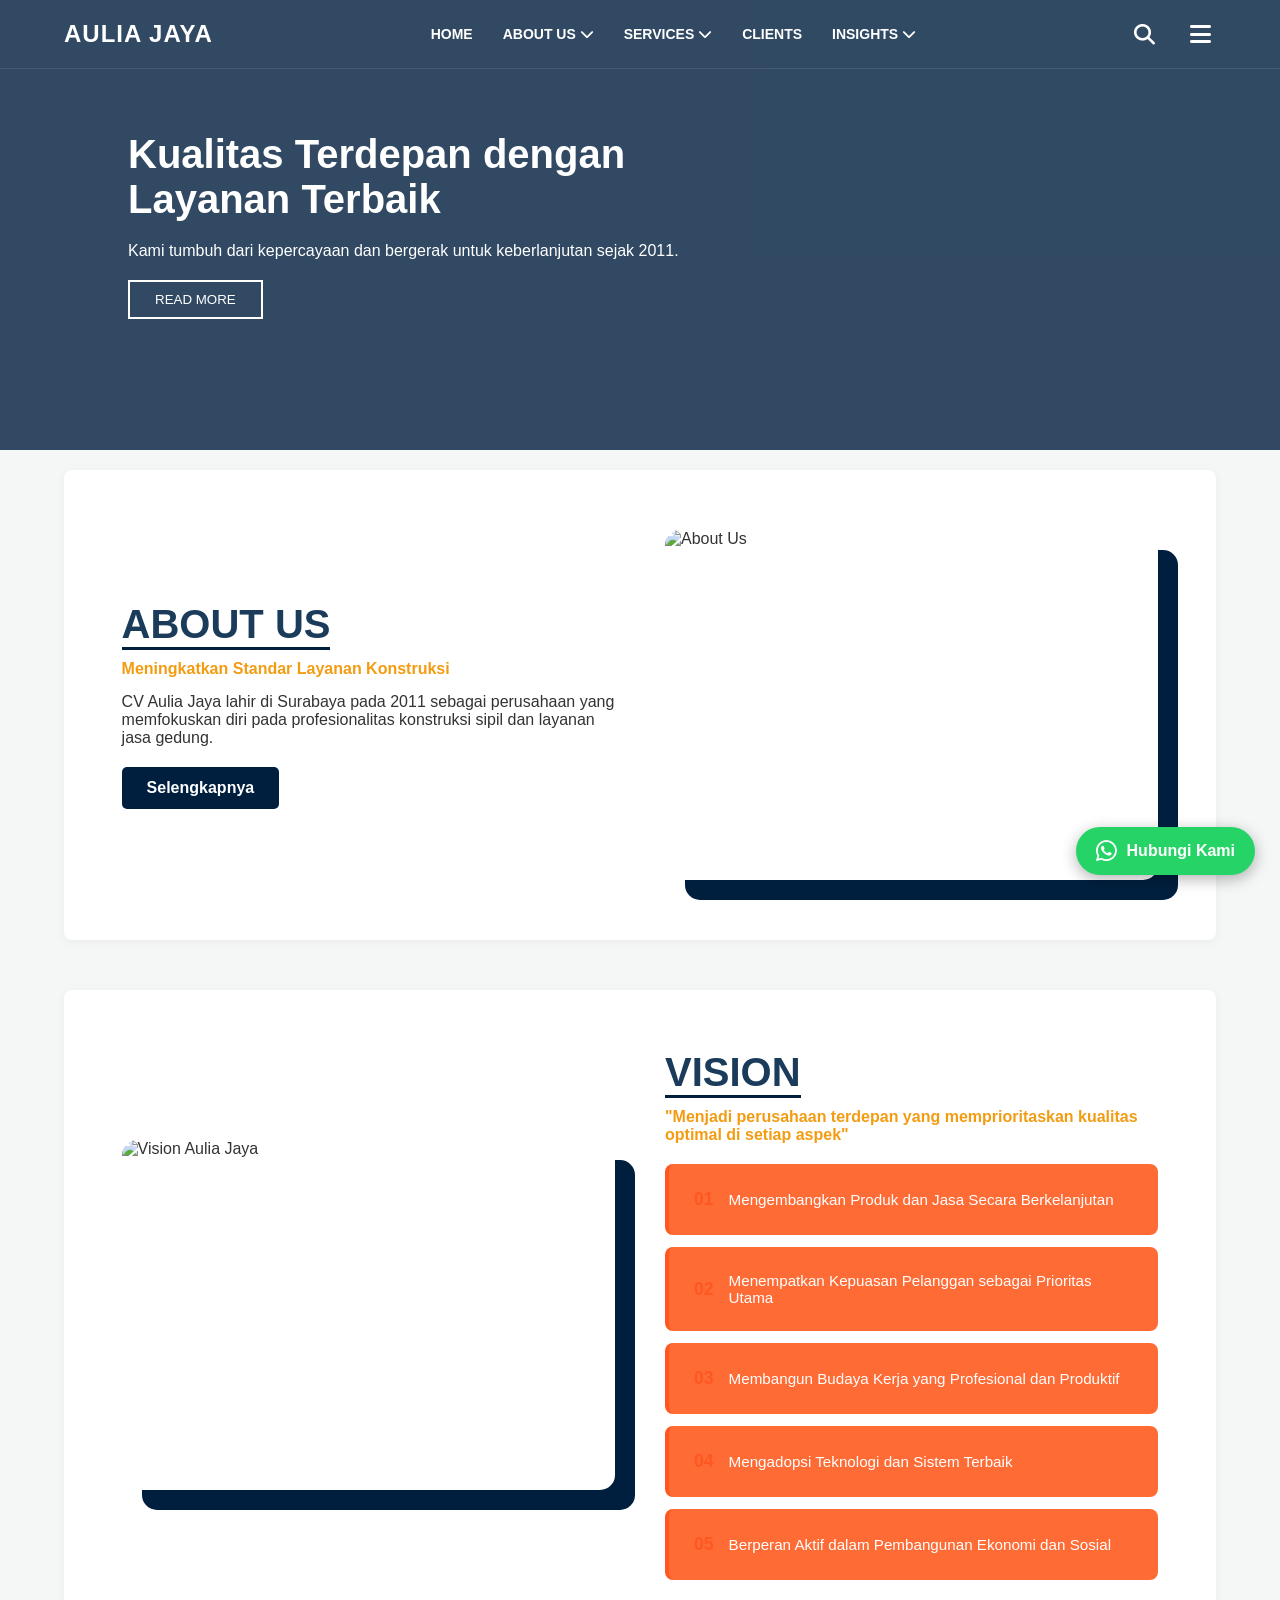
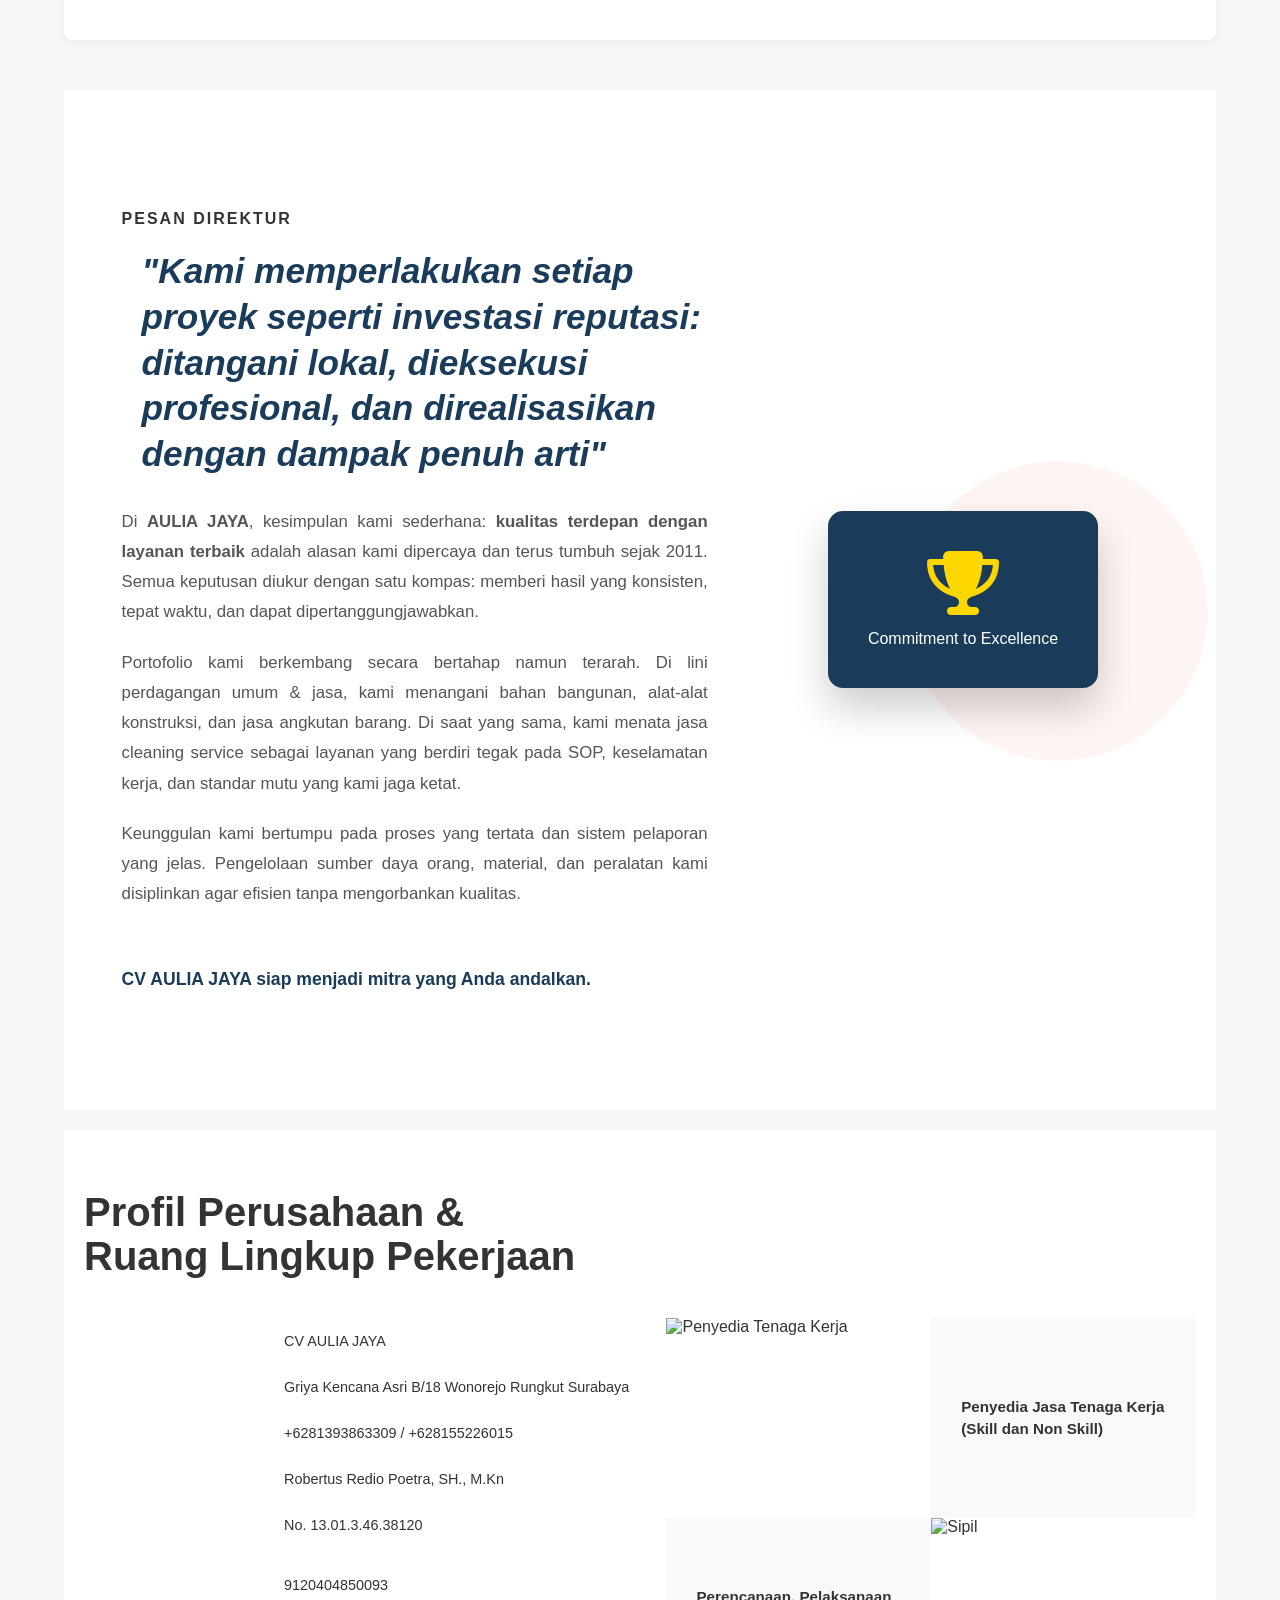
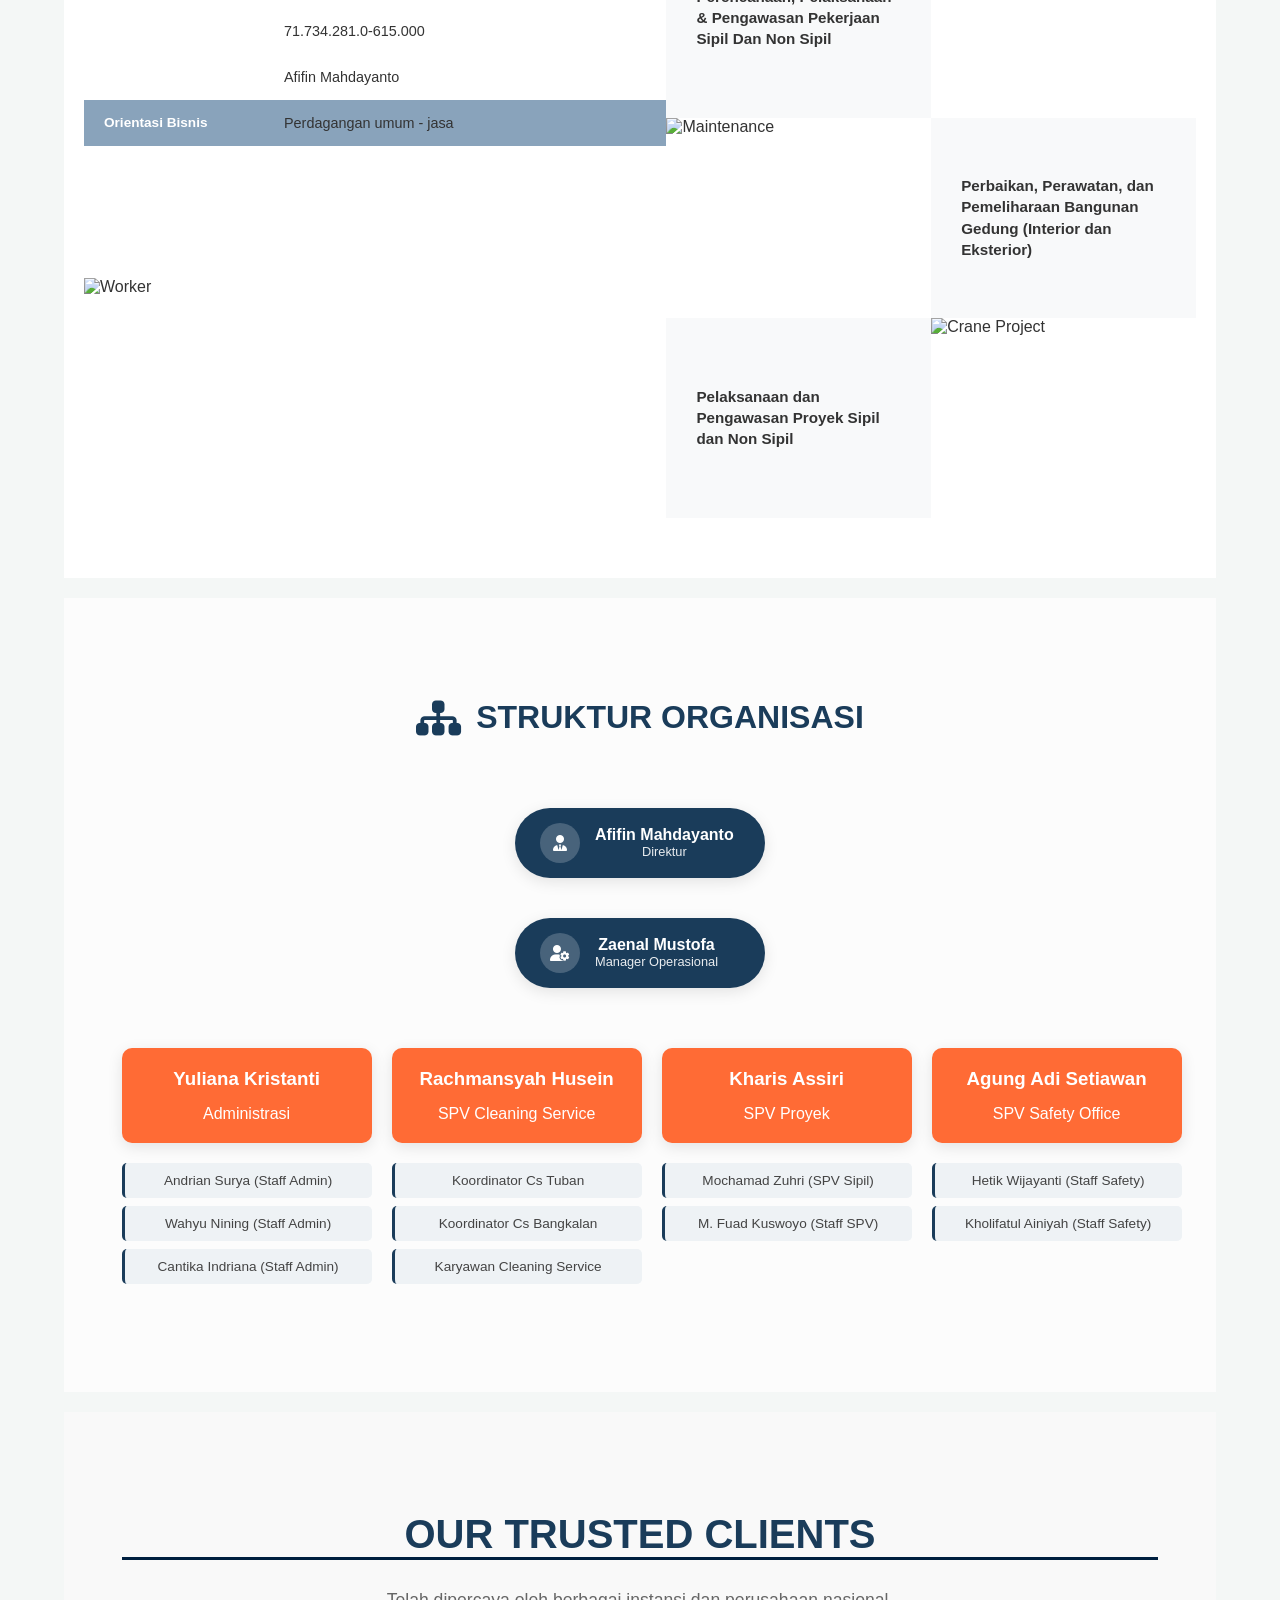
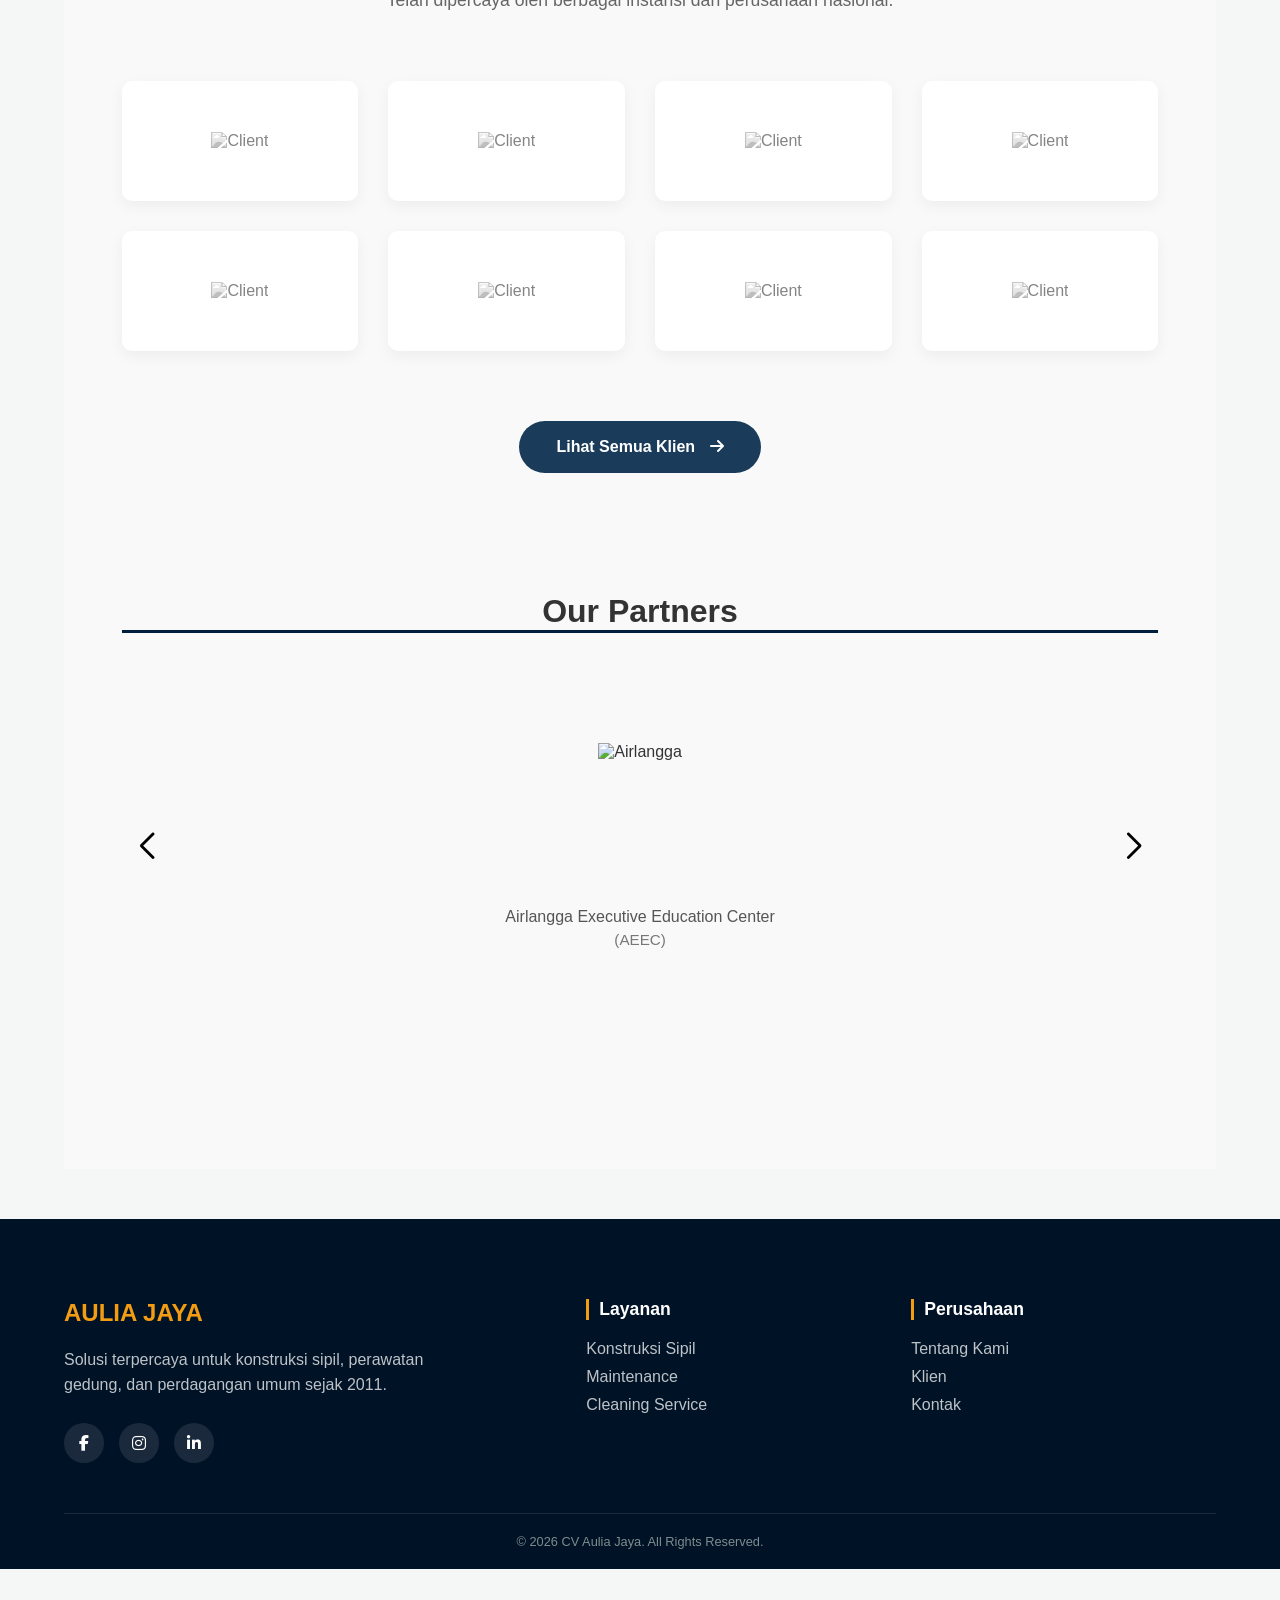
==== commit 0e3dae01: "update" ====
--- a/index.html
+++ b/index.html
@@ -9,16 +9,17 @@
       rel="stylesheet"
       href="https://cdnjs.cloudflare.com/ajax/libs/font-awesome/6.4.2/css/all.min.css"
     />
-    <link 
-    rel="stylesheet" 
-    href="https://cdn.jsdelivr.net/npm/swiper@11/swiper-bundle.min.css" 
+    <link
+      rel="stylesheet"
+      href="https://cdn.jsdelivr.net/npm/swiper@11/swiper-bundle.min.css"
     />
   </head>
   <body>
+    <!-- NAVBAR -->
     <nav class="navbar">
       <div class="logo">AULIA JAYA</div>
       <ul class="nav-menu">
-        <li><a href="#home">HOME</a></li>
+        <li><a href="index.html">HOME</a></li>
         <li class="dropdown">
           <a href="javascript:void(0)" class="dropbtn"
             >ABOUT US <i class="fa-solid fa-chevron-down"></i
@@ -33,7 +34,7 @@
             >SERVICES <i class="fa-solid fa-chevron-down"></i
           ></a>
           <div class="dropdown-content">
-            <a href="#sipil">Civil Construction</a>
+            <a href="civil.html">Civil Construction</a>
             <a href="#cleaning">Cleaning Service</a>
             <a href="#maintenance">Building Maintenance</a>
             <a href="#trading">General Trading</a>
@@ -62,20 +63,21 @@
         </div>
       </div>
     </nav>
-
+    <!--END NAVBAR-->
+    <!-- SIDE OVERLAY -->
     <div id="sideMenu" class="side-menu-overlay">
       <a href="javascript:void(0)" class="closebtn" id="closeBtn">&times;</a>
       <div class="side-menu-content">
         <div class="mobile-nav">
-          <a href="#home">HOME</a>
+          <a href="index.html">HOME</a>
 
           <div class="mobile-dropdown">
             <button class="mobile-dropbtn">
               ABOUT US <i class="fa-chevron-down"></i>
             </button>
             <div class="mobile-drop-content">
-              <a href="#about-profile">Our Profile</a>
-              <a href="#contact">Contact Us</a>
+              <a href="about.html">Our Profile</a>
+              <a href="contact.html">Contact Us</a>
             </div>
           </div>
 
@@ -84,7 +86,7 @@
               SERVICES <i class="fa-chevron-down"></i>
             </button>
             <div class="mobile-drop-content">
-              <a href="#sipil">Civil Construction</a>
+              <a href="civil.html">Civil Construction</a>
               <a href="#cleaning">Cleaning Service</a>
               <a href="#maintenance">Building Maintenance</a>
               <a href="#trading">General Trading</a>
@@ -113,6 +115,8 @@
         <a href="#"><i class="fas fa-graduation-cap"></i> E-LEARNING</a>
       </div>
     </div>
+    <!-- END OVERLAY -->
+    <!-- HERO SECTION -->
     <header class="hero" id="home">
       <div class="hero-overlay">
         <div class="hero-content">
@@ -150,7 +154,8 @@
           />
         </div>
       </section>
-
+      <!-- END HERO SECTIN -->
+      <!-- VISION SECTION -->
       <section class="section-grid zigzag">
         <div class="content-text">
           <h2 class="section-title">VISION</h2>
@@ -187,6 +192,8 @@
           />
         </div>
       </section>
+      <!-- END VISION SECTION -->
+      <!-- CEO MESSAGE -->
       <section class="ceo-message-section">
         <div class="container">
           <div class="ceo-grid">
@@ -244,6 +251,8 @@
           </div>
         </div>
       </section>
+      <!-- END CEO MESSAGE -->
+      <!-- PROFILE & WORK SCOPE -->
       <section class="profile-section">
         <div class="profile-container">
           <h2 class="profile-title">
@@ -413,6 +422,8 @@
           </div>
         </div>
       </section>
+      <!-- END PROFILE & WORK SCOPE -->
+      <!-- CLIENT SECTION -->
       <section class="client-section" id="clients">
         <div class="container">
           <h2 class="section-title center">OUR TRUSTED CLIENTS</h2>
@@ -453,48 +464,50 @@
             </a>
           </div>
         </div>
-     <section class="partners-section">
-  <div class="container">
-    <h2 class="section-title">Our Partners</h2>
-
-    <div class="swiper partnerSwiper">
-      <div class="swiper-wrapper">
-        <div class="swiper-slide">
-          <div class="partner-item">
-            <img src="logo-unair.png" alt="Airlangga">
-            <div class="partner-text">
-              <p>Airlangga Executive Education Center</p>
-              <span>(AEEC)</span>
-            </div>
-          </div>
-        </div>
-        <div class="swiper-slide">
-          <div class="partner-item">
-            <img src="logo-feb-unair.png" alt="FEB Unair">
-            <div class="partner-text">
-              <p>Fakultas Ekonomi dan Bisnis (FEB)</p>
-              <span>Universitas Airlangga</span>
-            </div>
-          </div>
-        </div>
-        <div class="swiper-slide">
-          <div class="partner-item">
-            <img src="logo-utm.png" alt="UTM">
-            <div class="partner-text">
-              <p>Universitas Trunojoyo Madura (UTM)</p>
-              <span>(UTM)</span>
-            </div>
-          </div>
-        </div>
-        </div>
-
-      <div class="swiper-button-prev"></div>
-      <div class="swiper-button-next"></div>
-    </div>
-  </div>
-</section>
+        <section class="partners-section">
+          <div class="container">
+            <h2 class="section-title">Our Partners</h2>
+
+            <div class="swiper partnerSwiper">
+              <div class="swiper-wrapper">
+                <div class="swiper-slide">
+                  <div class="partner-item">
+                    <img src="logo-unair.png" alt="Airlangga" />
+                    <div class="partner-text">
+                      <p>Airlangga Executive Education Center</p>
+                      <span>(AEEC)</span>
+                    </div>
+                  </div>
+                </div>
+                <div class="swiper-slide">
+                  <div class="partner-item">
+                    <img src="logo-feb-unair.png" alt="FEB Unair" />
+                    <div class="partner-text">
+                      <p>Fakultas Ekonomi dan Bisnis (FEB)</p>
+                      <span>Universitas Airlangga</span>
+                    </div>
+                  </div>
+                </div>
+                <div class="swiper-slide">
+                  <div class="partner-item">
+                    <img src="logo-utm.png" alt="UTM" />
+                    <div class="partner-text">
+                      <p>Universitas Trunojoyo Madura (UTM)</p>
+                      <span>(UTM)</span>
+                    </div>
+                  </div>
+                </div>
+              </div>
+
+              <div class="swiper-button-prev"></div>
+              <div class="swiper-button-next"></div>
+            </div>
+          </div>
+        </section>
+      </section>
+      <!-- END CLIENT SECTION -->
     </main>
-
+    <!-- CONTACT -->
     <footer class="modern-footer">
       <div class="footer-top">
         <div class="footer-info">
@@ -532,11 +545,45 @@
         <p>&copy; 2026 CV Aulia Jaya. All Rights Reserved.</p>
       </div>
     </footer>
+    <!-- END CONTACT -->
+    <!-- WHATSAPP -->
     <a href="https://wa.me/6285135817808" class="floating-wa" target="_blank">
       <i class="fab fa-whatsapp"></i>
       <span>Hubungi Kami</span>
     </a>
+    <!-- END WHATSAPP -->
+    <!-- JAVA SCRIPT -->
     <script src="https://cdn.jsdelivr.net/npm/swiper@11/swiper-bundle.min.js"></script>
     <script src="js/script.js"></script>
+    <script>
+      try {
+        const partnerElement = document.querySelector(".partnerSwiper");
+
+        // Hanya jalankan jika elemen ada dan library Swiper sudah terdeteksi
+        if (partnerElement && typeof Swiper !== "undefined") {
+          new Swiper(".partnerSwiper", {
+            slidesPerView: 1,
+            spaceBetween: 30,
+            loop: true,
+            autoplay: {
+              delay: 3000,
+              reverseDirection: true,
+            },
+            navigation: {
+              nextEl: ".swiper-button-next",
+              prevEl: ".swiper-button-prev",
+            },
+            breakpoints: {
+              1024: { slidesPerView: 3 },
+            },
+          });
+          console.log("Swiper Berhasil Dimuat.");
+        }
+      } catch (error) {
+        // Jika Swiper gagal, error akan ditangkap di sini dan tidak mematikan script lain
+        console.warn("Swiper gagal dimuat, tapi script lain tetap berjalan.");
+      }
+    </script>
+    <!-- END JAVA SCRIPT -->
   </body>
 </html>
--- a/css/style.css
+++ b/css/style.css
@@ -1,6 +1,7 @@
 /* =========================================
    1. VARIABLE & GLOBAL STYLES
    ========================================= */
+/* START: GLOBAL STYLES */
 :root {
   --primary: #001f3f;
   --accent: #f39c12;
@@ -20,32 +21,33 @@
   color: var(--text-dark);
   padding-bottom: 100px;
 }
+/* END: GLOBAL STYLES */
 
 /* =========================================
    2. NAVBAR & NAVIGATION
    ========================================= */
+/* START: NAVBAR & NAVIGATION */
 
 .navbar {
   display: flex;
   justify-content: space-between;
   align-items: center;
-  padding: 25px 5%;
+  padding: 15px 5%;
   width: 100%;
   position: fixed; /* Mengunci di atas */
   top: 0;
   left: 0;
   z-index: 2000;
-  background: transparent; /* Awalnya transparan */
-  transition: all 0.4s ease-in-out;
   border-bottom: 1px solid rgba(255, 255, 255, 0.1);
+  transition: background 0.4s ease; /* Transisi halus saat scroll */
 }
 
 /* --- Kondisi Navbar Saat di Scroll (Aktif via JS) --- */
 .navbar.scrolled {
-  background: #ffffff; /* Berubah jadi putih */
+  background: var(--primary); /* Berubah jadi putih */
   padding: 12px 5%; /* Navbar mengecil sedikit */
   box-shadow: 0 4px 20px rgba(0, 0, 0, 0.1);
-  border-bottom: 2px solid var(--primary);
+  border-bottom: 2px solid var(--bg-light);
 }
 
 /* --- Logo Styling --- */
@@ -59,7 +61,7 @@
 }
 
 .navbar.scrolled .logo {
-  color: var(--primary); /* Berubah biru tua saat scroll */
+  color: var(--bg-light); /* Berubah biru tua saat scroll */
 }
 
 /* --- Nav Menu Desktop --- */
@@ -76,7 +78,7 @@
 
 .nav-menu li a {
   text-decoration: none;
-  color: #ffffff; /* Default putih */
+  color: #fff; /* Default putih */
   margin: 0 15px;
   font-size: 14px;
   font-weight: 600;
@@ -86,11 +88,11 @@
 
 /* Link berubah warna saat di scroll */
 .navbar.scrolled .nav-menu li a {
-  color: #444;
+  color: #fff;
 }
 
 .nav-menu li a:hover {
-  color: var(--accent) !important;
+  color: var(--primary) !important;
 }
 
 /* --- Dropdown Desktop --- */
@@ -143,12 +145,12 @@
 
 .navbar.scrolled #searchIcon,
 .navbar.scrolled #hamburgerBtn {
-  color: var(--primary);
+  color: var(--bg-light);
 }
 
 #searchIcon:hover,
 #hamburgerBtn:hover {
-  color: var(--accent) !important;
+  color: var(--bg-light) !important;
 }
 
 /* --- Search Input Styling --- */
@@ -156,7 +158,7 @@
   width: 0;
   opacity: 0;
   border: none;
-  border-bottom: 2px solid var(--accent);
+  border-bottom: 2px solid var(--bg-light);
   padding: 5px 0;
   transition: all 0.4s ease;
   outline: none;
@@ -165,8 +167,8 @@
 }
 
 .navbar.scrolled #searchInput {
-  color: #333;
-  border-bottom: 2px solid var(--primary);
+  color: #fff;
+  border-bottom: 2px solid var(--bg-light);
 }
 
 #searchInput.active {
@@ -202,114 +204,6 @@
   }
 }
 
-/* --- Dropdown Desktop --- */
-.dropdown-content {
-  display: none;
-  position: absolute;
-  top: 100%;
-  left: 15px;
-  background-color: #ffffff;
-  min-width: 180px;
-  box-shadow: 0px 8px 16px rgba(0, 0, 0, 0.15);
-  z-index: 1;
-  border-top: 3px solid var(--primary);
-  border-radius: 0 0 5px 5px;
-}
-
-.dropdown:hover .dropdown-content {
-  display: block;
-  animation: slideDown 0.3s ease;
-}
-
-.dropdown-content a {
-  color: #333 !important; /* Selalu gelap di dalam dropdown putih */
-  padding: 12px 20px;
-  display: block;
-  font-size: 13px;
-  border-bottom: 1px solid #f0f0f0;
-  margin: 0 !important;
-}
-
-.dropdown-content a:hover {
-  background-color: #f8f9fa;
-  padding-left: 25px;
-}
-
-/* --- Ikon Samping (Search & Hamburger) --- */
-.nav-right-icons {
-  display: flex;
-  align-items: center;
-  gap: 20px;
-}
-
-#searchIcon,
-#hamburgerBtn {
-  cursor: pointer;
-  font-size: 1.2rem;
-  color: #ffffff; /* Default putih */
-  transition: 0.3s;
-}
-
-.navbar.scrolled #searchIcon,
-.navbar.scrolled #hamburgerBtn {
-  color: var(--primary);
-}
-
-#searchIcon:hover,
-#hamburgerBtn:hover {
-  color: var(--accent) !important;
-}
-
-/* --- Search Input Styling --- */
-#searchInput {
-  width: 0;
-  opacity: 0;
-  border: none;
-  border-bottom: 2px solid var(--accent);
-  padding: 5px 0;
-  transition: all 0.4s ease;
-  outline: none;
-  background: transparent;
-  color: #ffffff; /* Putih saat di atas */
-}
-
-.navbar.scrolled #searchInput {
-  color: #333;
-  border-bottom: 2px solid var(--primary);
-}
-
-#searchInput.active {
-  width: 150px;
-  opacity: 1;
-  padding: 5px 10px;
-}
-
-/* --- Responsive (Mobile) --- */
-@media (max-width: 992px) {
-  .nav-menu {
-    display: none; /* Sembunyikan menu tengah di tablet/HP */
-  }
-
-  .navbar {
-    padding: 20px 5%;
-  }
-
-  .navbar.scrolled {
-    padding: 15px 5%;
-  }
-}
-
-/* Animasi Dropdown */
-@keyframes slideDown {
-  from {
-    opacity: 0;
-    transform: translateY(-10px);
-  }
-  to {
-    opacity: 1;
-    transform: translateY(0);
-  }
-}
 /* Dropdown Navigasi Atas (Desktop) */
 .dropdown {
   position: relative;
@@ -341,9 +235,11 @@
 .dropdown:hover .dropdown-content {
   display: block;
 }
+/* END: NAVBAR & NAVIGATION */
 
 /* --- HIGHLIGHTS --- */
 /* --- STYLING ZIG-ZAG --- */
+/* START: HIGHLIGHTS & SECTION STYLING */
 .section-grid.zigzag {
   display: flex;
   align-items: center;
@@ -442,7 +338,10 @@
   scroll-margin-top: 100px; /* Supaya saat klik menu 'About', tidak tertutup navbar */
   margin-bottom: 20px;
 }
+/* END: HIGHLIGHTS & SECTION STYLING */
+
 /* --- CLIENT SLIDER (BERGILIR) --- */
+/* START: HERO & LAYOUT SECTION */
 .client-slider-section {
   padding: 60px 0;
   background: #fff;
@@ -488,6 +387,7 @@
     transform: translateX(calc(-250px * 5));
   }
 }
+
 /* =========================================
    3. HERO SECTION
    ========================================= */
@@ -524,10 +424,12 @@
   cursor: pointer;
   margin-top: 20px;
 }
+/* END: HERO & LAYOUT SECTION */
 
 /* =========================================
    4. LAYOUT & CONTENT
    ========================================= */
+/* START: LAYOUT & CONTENT */
 .container {
   width: 90%;
   margin: 20px auto;
@@ -540,7 +442,7 @@
   display: grid;
   grid-template-columns: 2fr 1fr;
   gap: 20px;
-  background: white;
+  background: rgb(255, 255, 255);
   padding: 40px;
   border-radius: 8px;
   box-shadow: 0 2px 10px rgba(0, 0, 0, 0.05);
@@ -715,10 +617,12 @@
   right: 0;
   background: linear-gradient(to left, white, transparent);
 }
+/* END: LAYOUT & CONTENT */
 
 /* =========================================
    5. TEAM, CLIENTS & TESTIMONIALS
    ========================================= */
+/* START: TEAM, CLIENTS & TESTIMONIALS */
 .team-container {
   display: flex;
   gap: 20px;
@@ -822,10 +726,12 @@
   margin-bottom: 10px;
   font-size: 0.9rem;
 }
+/* END: TEAM, CLIENTS & TESTIMONIALS */
 
 /* =========================================
    6. SEARCH BOX
    ========================================= */
+/* START: SEARCH BOX */
 .search-container {
   display: flex;
   align-items: center;
@@ -871,10 +777,12 @@
   color: black;
   font-weight: bold;
 }
+/* END: SEARCH BOX */
 
 /* =========================================
    7. HAMBURGER & SIDE MENU
    ========================================= */
+/* START: HAMBURGER & SIDE MENU */
 #hamburgerBtn {
   cursor: pointer;
   font-size: 1.5rem;
@@ -995,9 +903,12 @@
   display: block !important;
   background: rgba(255, 255, 255, 0.05);
 }
+/* END: HAMBURGER & SIDE MENU */
+
 /* =========================================
    8. WHATSAPP FLOATING
    ========================================= */
+/* START: WHATSAPP FLOATING */
 .floating-wa {
   position: fixed;
   bottom: 25px;
@@ -1040,10 +951,12 @@
     box-shadow: 0 0 0 0 rgba(37, 211, 102, 0);
   }
 }
+/* END: WHATSAPP FLOATING */
 
 /* =========================================
    9. FOOTER
    ========================================= */
+/* START: FOOTER */
 .modern-footer {
   background: #001226;
   color: white;
@@ -1153,36 +1066,29 @@
     padding: 0 10px 5px;
   }
 }
+/* END: FOOTER */
 
 /* =========================================
    10. MEDIA QUERIES (RESPONSIVE)
    ========================================= */
-
-/* Tablet & Mobile (di bawah 992px) */
-@media (max-width: 992px) {
-  .nav-menu {
-    display: none !important;
-  }
-
-  .nav-right-icons {
-    gap: 10px;
-  }
-
-  .mobile-only-menu {
-    display: block;
-  }
-
-  #sideMenu .side-menu-content {
-    padding-top: 20px;
-    top: 5%;
-  }
-
-  #sideMenu .side-menu-content a {
-    font-size: 16px;
-    padding: 15px 15px;
-    border-bottom: 1px solid rgba(255, 255, 255, 0.1);
-    text-align: left;
-  }
+/* START: MEDIA QUERIES */
+.nav-right-icons {
+  gap: 10px;
+}
+.mobile-only-menu {
+  display: block;
+}
+
+#sideMenu .side-menu-content {
+  padding-top: 20px;
+  top: 5%;
+}
+
+#sideMenu .side-menu-content a {
+  font-size: 16px;
+  padding: 15px 15px;
+  border-bottom: 1px solid rgba(255, 255, 255, 0.1);
+  text-align: left;
 }
 
 /* Mobile Standard (di bawah 768px) */
@@ -1251,17 +1157,6 @@
   }
 }
 
-/* Animasi Slide */
-@keyframes slideDown {
-  from {
-    opacity: 0;
-    transform: translateY(-10px);
-  }
-  to {
-    opacity: 1;
-    transform: translateY(0);
-  }
-}
 /* --- RESPONSIVE MOBILE --- */
 @media (max-width: 992px) {
   .section-grid.zigzag,
@@ -1282,7 +1177,12 @@
     transform: translateX(-50%);
   }
 }
-/* Pastikan ini ada di style.css */
+/* END: MEDIA QUERIES */
+
+/* =========================================
+   11. ADDITIONAL SECTIONS
+   ========================================= */
+/* START: ADDITIONAL BUTTON STYLES */
 .btn-read-dark {
   background: var(--primary);
   color: white !important; /* Paksa warna putih */
@@ -1301,7 +1201,9 @@
   background: var(--accent);
   color: white !important;
 }
-/* CONTAINER */
+/* END: ADDITIONAL BUTTON STYLES */
+
+/* START: CLIENT SECTION */
 .client-section {
   padding: 80px 0;
   background-color: #ffffff;
@@ -1419,6 +1321,9 @@
     width: 80px; /* Perkecil efek blur di HP */
   }
 }
+/* END: CLIENT SECTION */
+
+/* START: MISSION LIST */
 .mission-list {
   margin-top: 20px;
   display: flex;
@@ -1449,6 +1354,9 @@
   background: #003366; /* Biru gelap saat hover */
   color: white;
 }
+/* END: MISSION LIST */
+
+/* START: CEO MESSAGE SECTION */
 .ceo-message-section {
   padding: 100px 0;
   background-color: #ffffff;
@@ -1556,8 +1464,12 @@
     margin-bottom: 40px;
   }
 }
-/* PEKERJAAN */
-
+/* END: CEO MESSAGE SECTION */
+
+/* =========================================
+   12. PROFILE & WORK SCOPE
+   ========================================= */
+/* START: PROFILE & WORK SCOPE */
 .profile-section {
   padding: 60px 0;
   background-color: #fff;
@@ -1664,7 +1576,9 @@
   font-weight: 600;
   line-height: 1.4;
 }
-/* Container Utama */
+/* END: PROFILE & WORK SCOPE */
+
+/* START: CLIENT GRID SECTION */
 .client-section {
   padding: 80px 0;
   background-color: #f9f9f9;
@@ -1756,7 +1670,12 @@
     height: 100px;
   }
 }
-/* PARTNERS SECTION */
+/* END: CLIENT GRID SECTION */
+
+/* =========================================
+   13. ORGANIZATION STRUCTURE
+   ========================================= */
+/* START: ORGANIZATION STRUCTURE */
 
 /* Responsif Mobile */
 @media (max-width: 992px) {
@@ -1778,6 +1697,7 @@
     padding: 10px 20px;
   }
 }
+
 .org-structure-section {
   padding: 80px 0;
   background-color: #fcfcfc;
@@ -1901,8 +1821,12 @@
     width: 90%;
   }
 }
-/*ABOUT AS */
-
+/* END: ORGANIZATION STRUCTURE */
+
+/* =========================================
+   14. ABOUT PAGE STYLES
+   ========================================= */
+/* START: ABOUT PAGE */
 .about-page .navbar {
   background-color: #ffffff !important;
   padding: 12px 5% !important;
@@ -2042,8 +1966,12 @@
     grid-template-columns: 1fr;
   }
 }
-/* CONTACT */
-/* --- Contact Page Styles --- */
+/* END: ABOUT PAGE */
+
+/* =========================================
+   15. CONTACT PAGE STYLES
+   ========================================= */
+/* START: CONTACT PAGE */
 .contact-page .navbar.scrolled {
   background-color: #ffffff;
   box-shadow: 0 2px 10px rgba(0, 0, 0, 0.1);
@@ -2139,8 +2067,12 @@
     grid-template-columns: 1fr;
   }
 }
-/* civil */
-/* Hero Jasa */
+/* END: CONTACT PAGE */
+
+/* =========================================
+   16. CIVIL/SERVICES PAGE STYLES
+   ========================================= */
+/* START: CIVIL SERVICES */
 .service-hero {
   background:
     linear-gradient(rgba(26, 60, 90, 0.8), rgba(26, 60, 90, 0.8)),
@@ -2223,8 +2155,12 @@
     flex-direction: column;
   }
 }
-/* SLINDER */
-
+/* END: CIVIL SERVICES */
+
+/* =========================================
+   17. PARTNERS SECTION
+   ========================================= */
+/* START: PARTNERS SLIDER */
 .partners-section {
   padding: 80px 0;
   background-color: #f9f9f9; /* Warna latar lembut */
@@ -2301,3 +2237,14 @@
 .swiper-button-next {
   right: 10px !important;
 }
+/* END: PARTNERS SLIDER */
+
+/* =========================================
+   18. NAVBAR HOME PAGE FINAL STYLES
+   ========================================= */
+/* START: NAVBAR HOME PAGE */
+/* END: NAVBAR HOME PAGE */
+
+/* =========================================
+   END OF STYLESHEET
+   ========================================= */
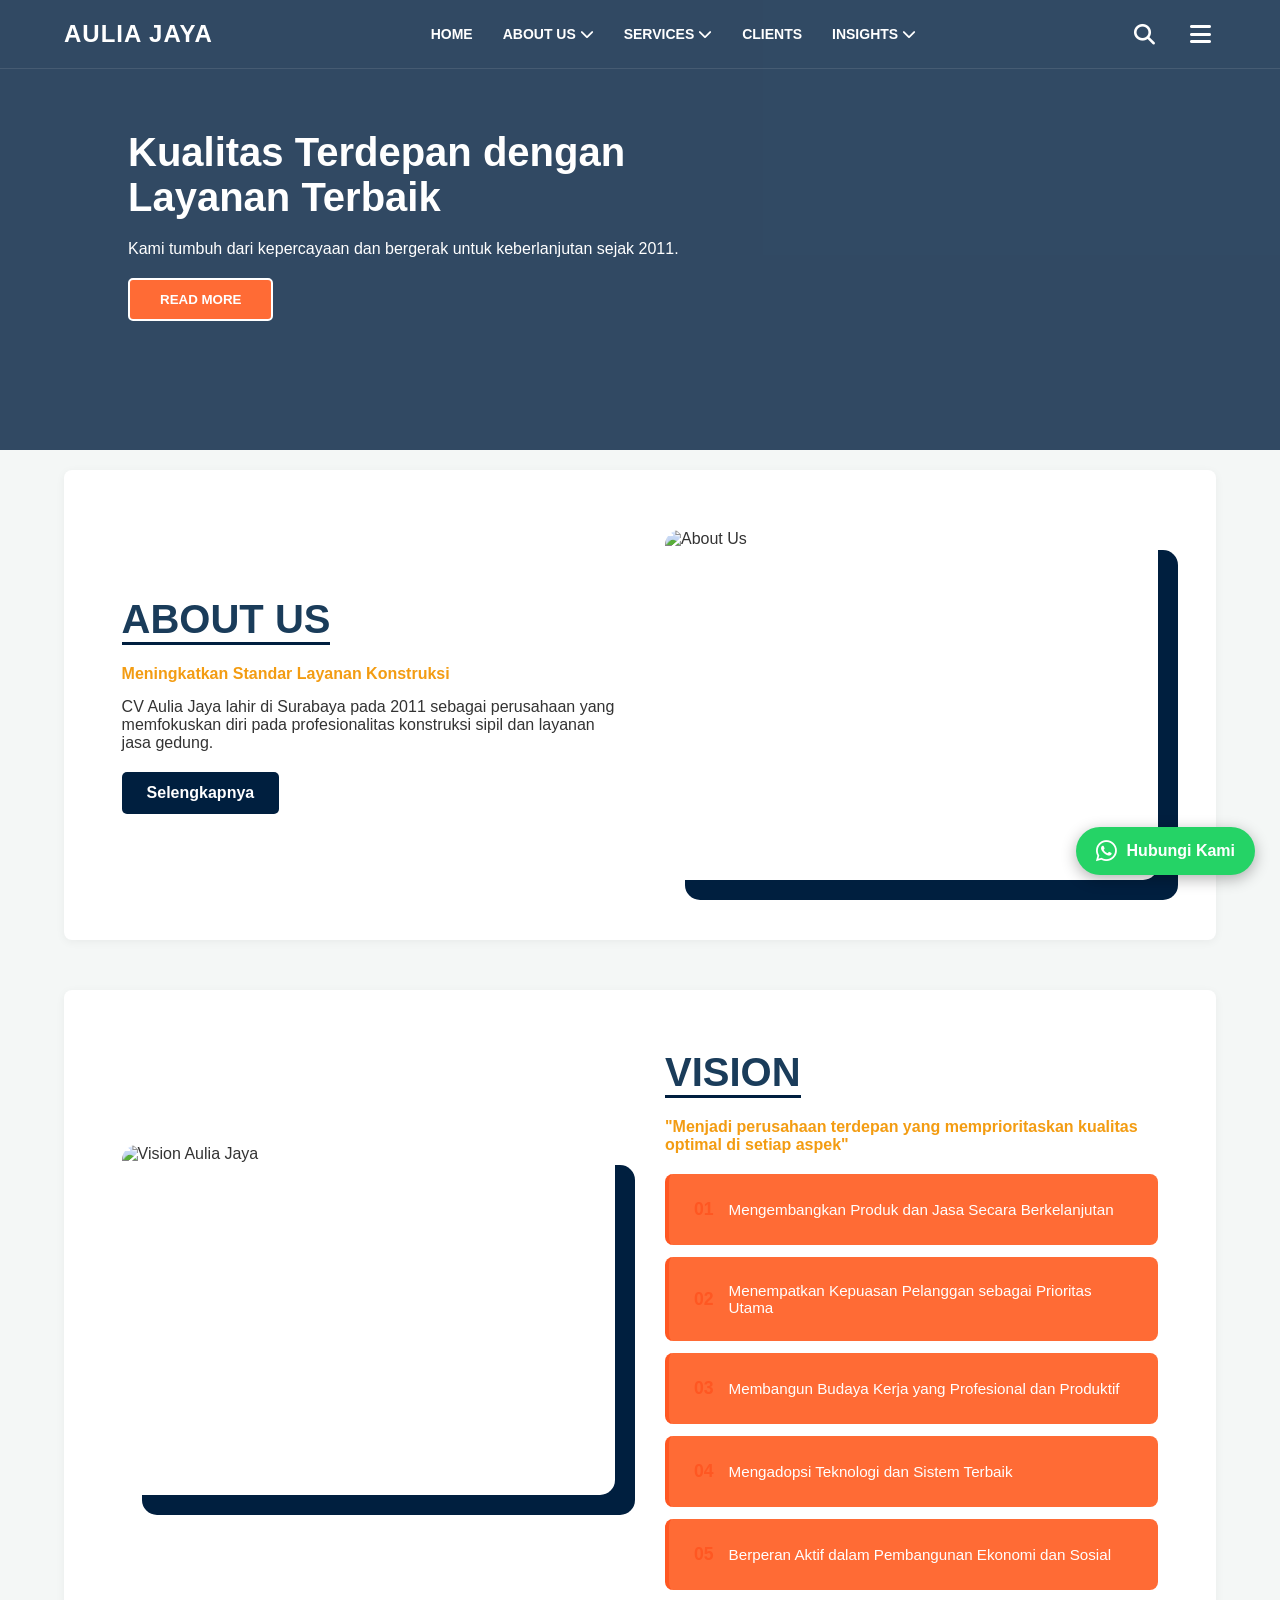
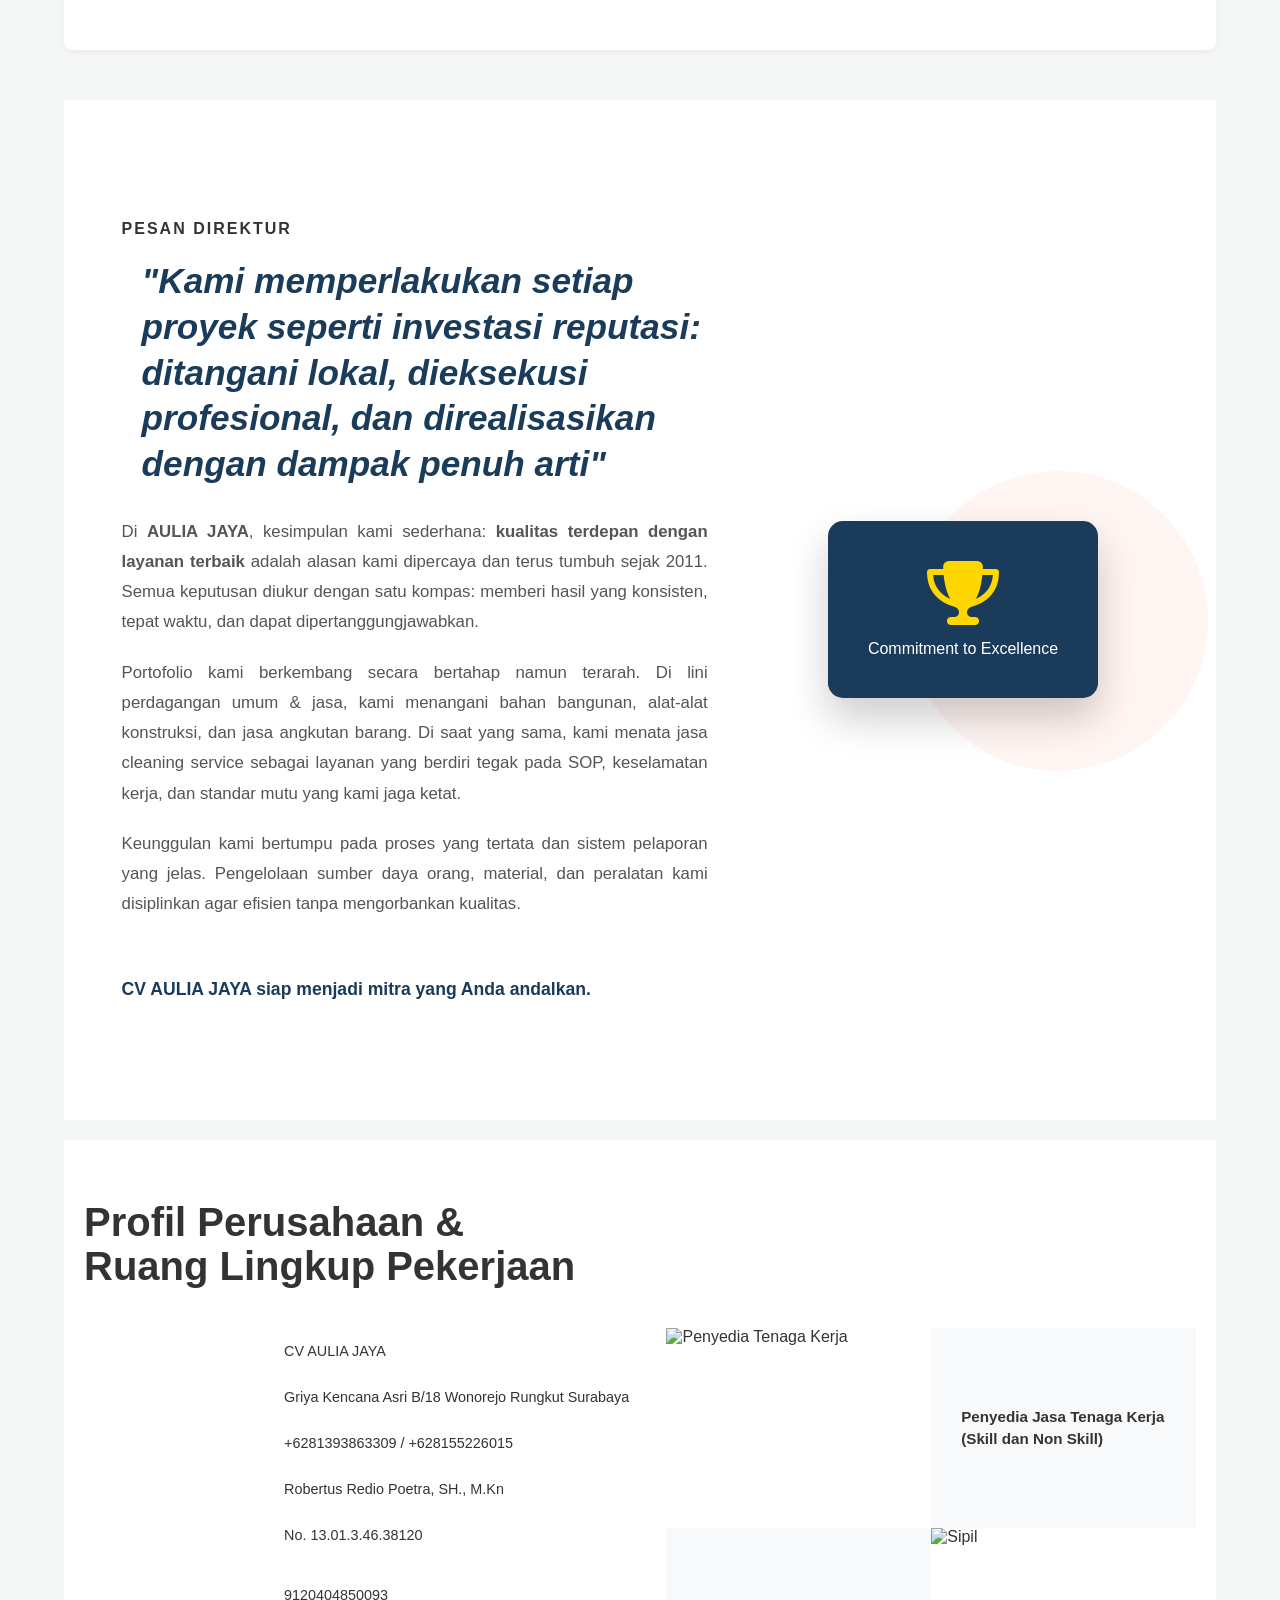
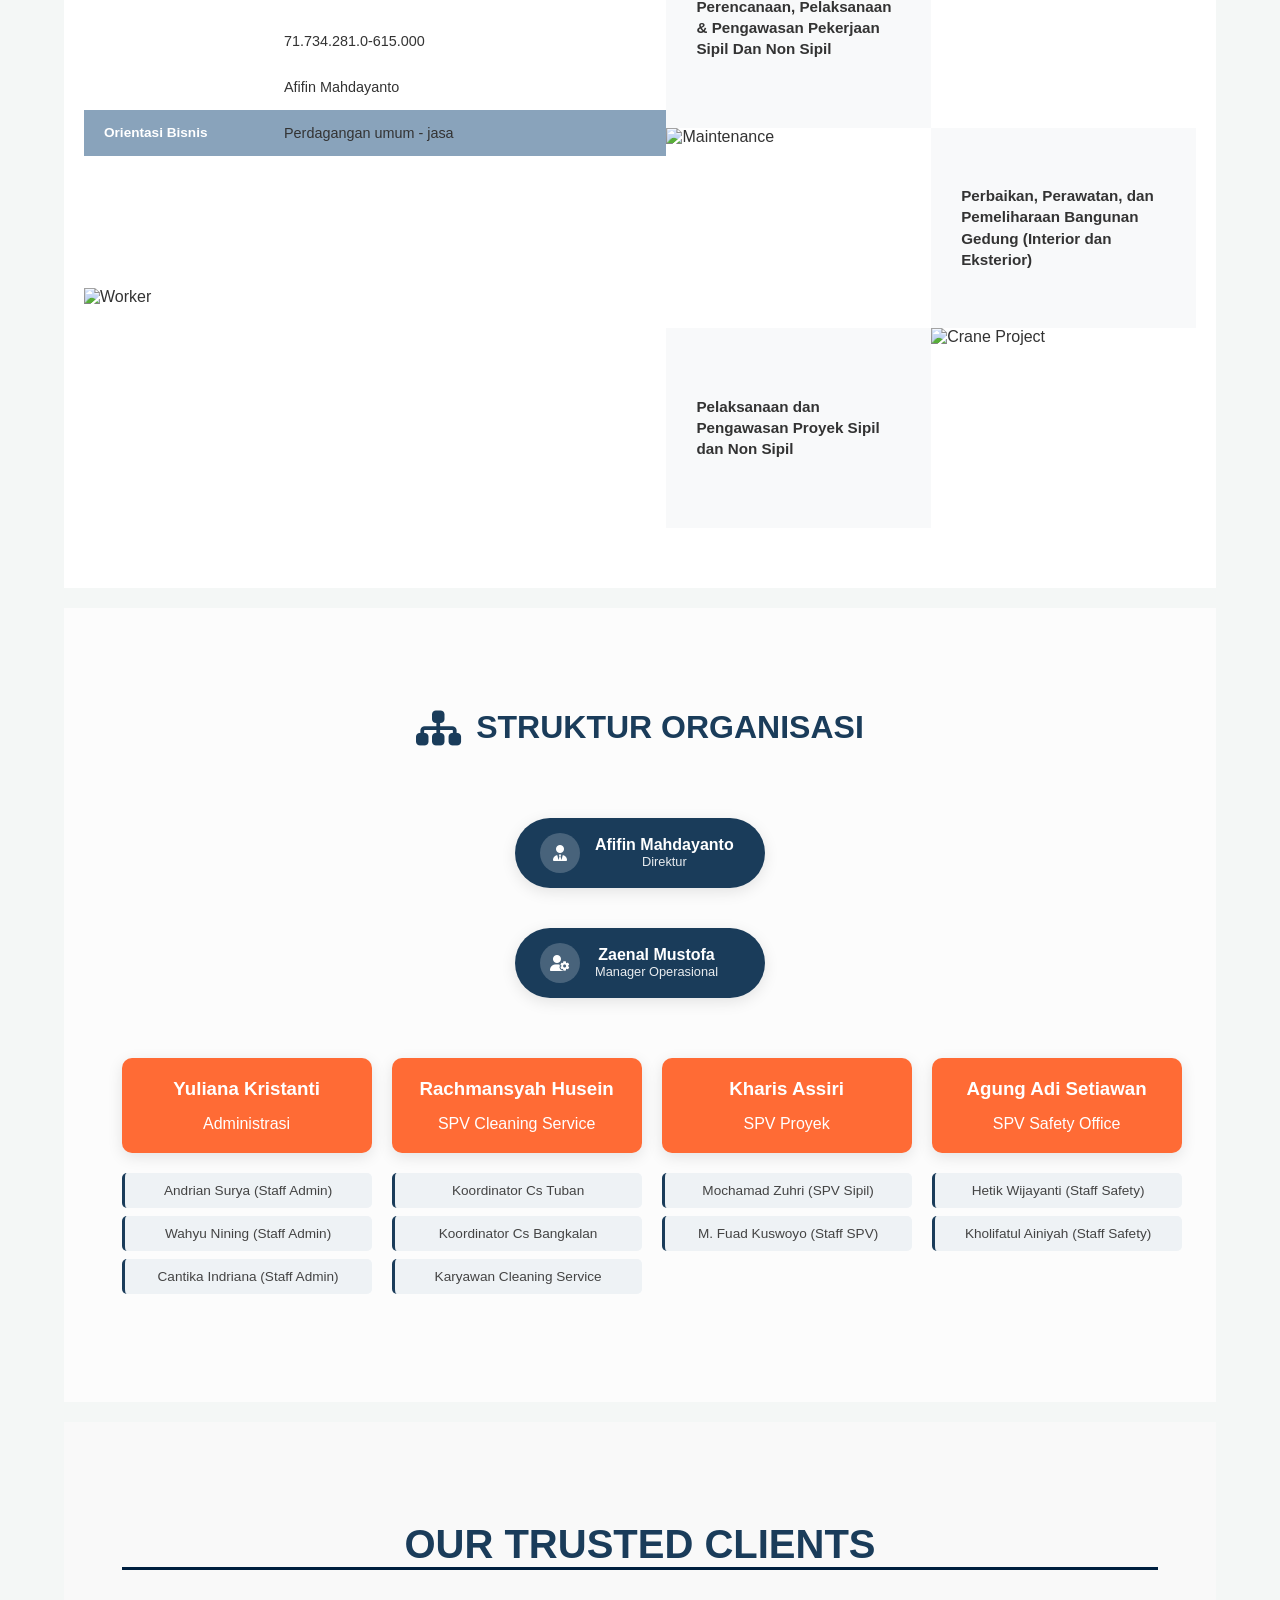
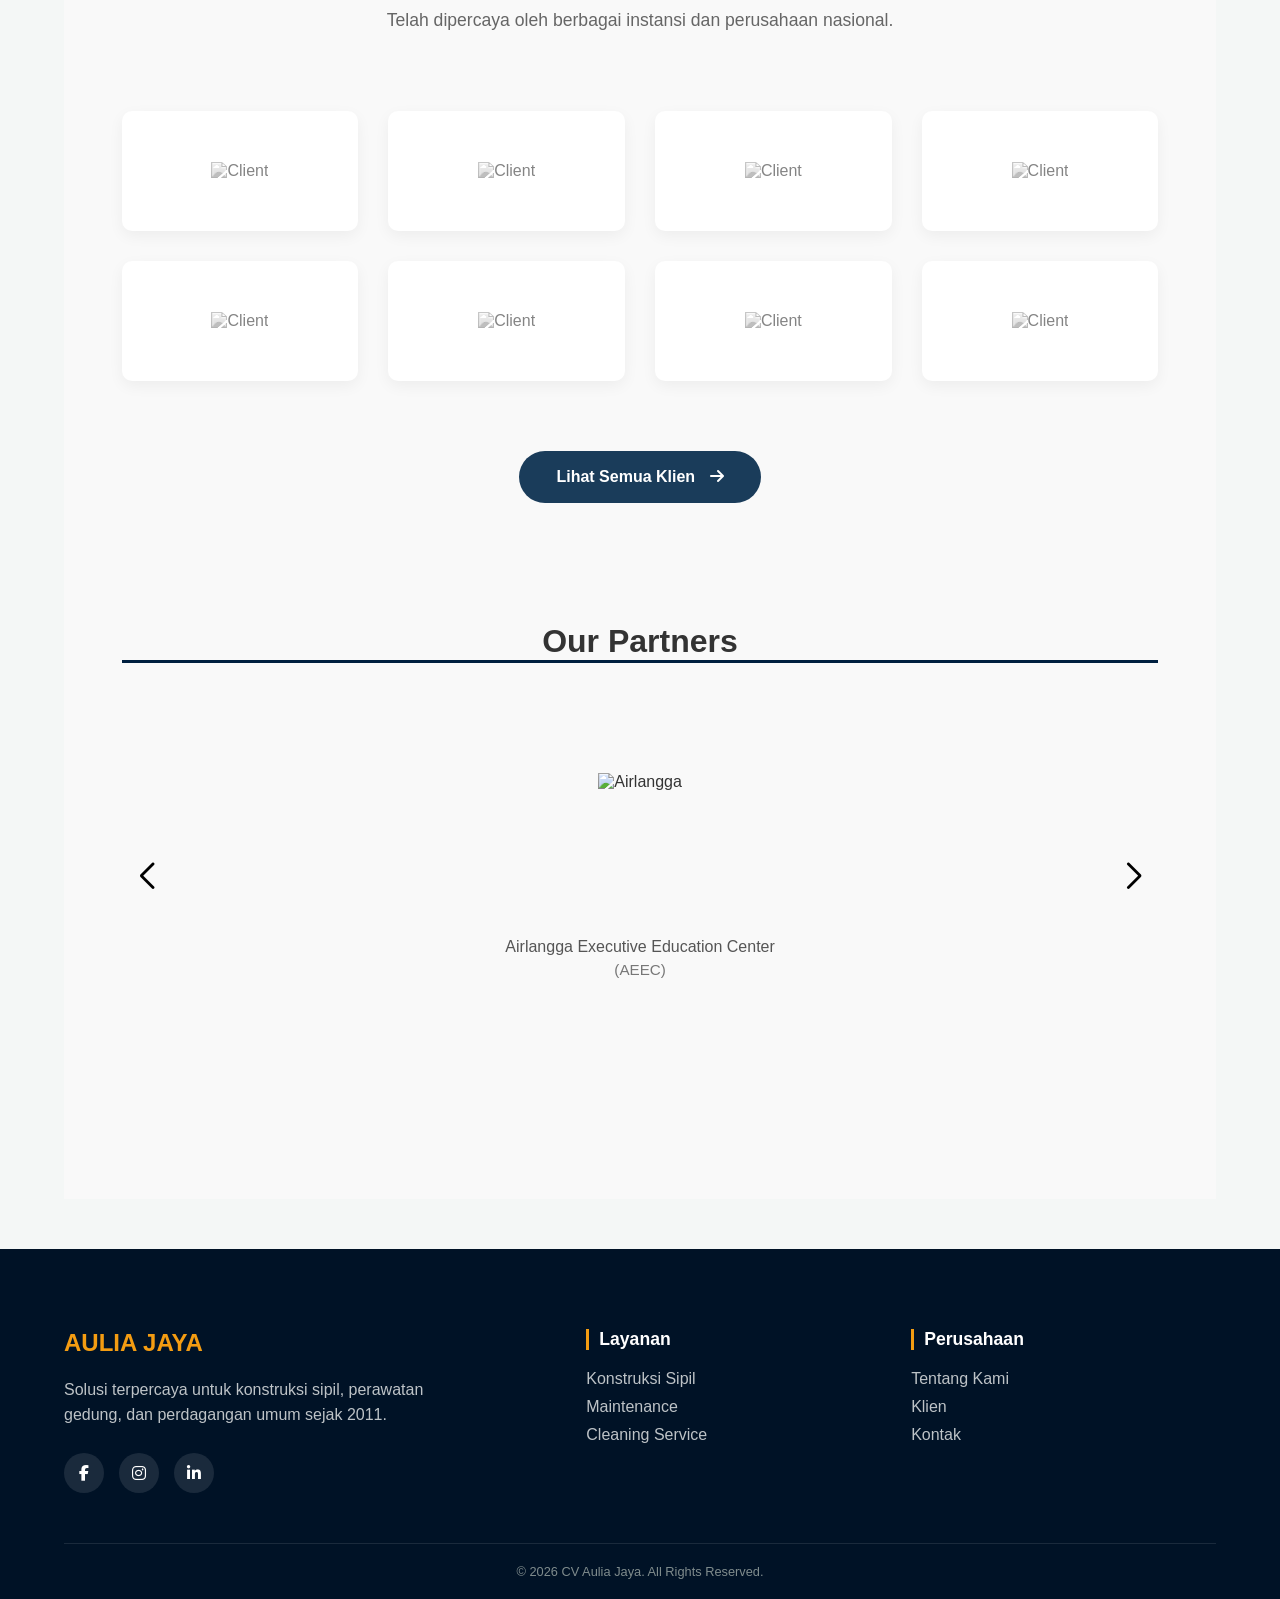
==== commit 6aafe9ad: "TERBARU NAVBAR & HALAMAN" ====
--- a/index.html
+++ b/index.html
@@ -14,9 +14,9 @@
       href="https://cdn.jsdelivr.net/npm/swiper@11/swiper-bundle.min.css"
     />
   </head>
-  <body>
+  <body clas="home-page">
     <!-- NAVBAR -->
-    <nav class="navbar">
+    <nav class="navbar" id="solid-navbar">
       <div class="logo">AULIA JAYA</div>
       <ul class="nav-menu">
         <li><a href="index.html">HOME</a></li>
@@ -35,20 +35,20 @@
           ></a>
           <div class="dropdown-content">
             <a href="civil.html">Civil Construction</a>
-            <a href="#cleaning">Cleaning Service</a>
-            <a href="#maintenance">Building Maintenance</a>
-            <a href="#trading">General Trading</a>
+            <a href="cleaning.html">Cleaning Service</a>
+            <a href="building.html">Building Maintenance</a>
+            <a href="general.html">General Trading</a>
           </div>
         </li>
-        <li><a href="#portfolio">CLIENTS</a></li>
+        <li><a href="clients.html">CLIENTS</a></li>
         <li class="dropdown">
           <a href="javascript:void(0)" class="dropbtn"
             >INSIGHTS <i class="fa-solid fa-chevron-down"></i
           ></a>
           <div class="dropdown-content">
-            <a href="#">BLOG</a>
-            <a href="#">RISET</a>
-            <a href="#">NEWS</a>
+            <a href="blog.html">BLOG</a>
+            <a href="riset.html">RISET</a>
+            <a href="news.html">NEWS</a>
           </div>
         </li>
       </ul>
@@ -87,22 +87,22 @@
             </button>
             <div class="mobile-drop-content">
               <a href="civil.html">Civil Construction</a>
-              <a href="#cleaning">Cleaning Service</a>
-              <a href="#maintenance">Building Maintenance</a>
-              <a href="#trading">General Trading</a>
-            </div>
-          </div>
-
-          <a href="#portfolio">CLIENTS</a>
+              <a href="cleaning.html">Cleaning Service</a>
+              <a href="building.html">Building Maintenance</a>
+              <a href="general.html">General Trading</a>
+            </div>
+          </div>
+
+          <a href="clients.html">CLIENTS</a>
 
           <div class="mobile-dropdown">
             <button class="mobile-dropbtn">
               INSIGHTS <i class="fa-chevron-down"></i>
             </button>
             <div class="mobile-drop-content">
-              <a href="#">BLOG</a>
-              <a href="#">RISET</a>
-              <a href="#">NEWS</a>
+              <a href="blog.html">BLOG</a>
+              <a href="riset.html">RISET</a>
+              <a href="news.html">NEWS</a>
             </div>
           </div>
 
--- a/css/style.css
+++ b/css/style.css
@@ -19,7 +19,6 @@
 body {
   background-color: var(--bg-light);
   color: var(--text-dark);
-  padding-bottom: 100px;
 }
 /* END: GLOBAL STYLES */
 
@@ -38,6 +37,7 @@
   top: 0;
   left: 0;
   z-index: 2000;
+  background-color: transparent;
   border-bottom: 1px solid rgba(255, 255, 255, 0.1);
   transition: background 0.4s ease; /* Transisi halus saat scroll */
 }
@@ -2239,12 +2239,780 @@
 }
 /* END: PARTNERS SLIDER */
 
-/* =========================================
-   18. NAVBAR HOME PAGE FINAL STYLES
-   ========================================= */
-/* START: NAVBAR HOME PAGE */
-/* END: NAVBAR HOME PAGE */
-
-/* =========================================
-   END OF STYLESHEET
-   ========================================= */
+/* NAVBAR NO TRANSPARAN */
+/* --- SETTINGAN NAVBAR GLOBAL (SEMUA HALAMAN MELAYANG) --- */
+.navbar {
+  position: fixed; /* Membuat navbar melayang di semua halaman */
+  top: 0;
+  width: 100%;
+  z-index: 1000;
+  padding: 15px 5%;
+  transition: all 0.3s ease;
+}
+
+/* --- KHUSUS HALAMAN HOME --- */
+/* Awalnya transparan */
+.home-page .navbar {
+  background-color: transparent;
+}
+
+/* Berubah warna saat scroll di Home */
+.home-page .navbar.scrolled {
+  background-color: #1a3c5a !important; /* Biru Brand */
+}
+
+/* --- KHUSUS HALAMAN SELAIN HOME (CONTACT, ABOUT, DLL) --- */
+/* Langsung Berwarna Solid & Tetap Melayang */
+.inner-page .navbar {
+  background-color: #1a3c5a !important; /* Langsung berwarna solid */
+  box-shadow: 0 2px 10px rgba(0, 0, 0, 0.1);
+}
+
+/* --- KOMPENSASI KONTEN --- */
+/* Karena navbar melayang (fixed), konten halaman lain akan tertutup. 
+   Kita harus dorong kontennya ke bawah sejauh tinggi navbar. */
+.inner-page {
+  padding-top: 80px; /* Sesuaikan dengan tinggi navbar Anda */
+}
+/* CLEANING SERVIS */
+/* --- Global Styles for Sections --- */
+.section-padding {
+  padding: 80px 0;
+}
+.section-title {
+  font-size: 2.5rem;
+  font-weight: 700;
+  color: #1a3c5a; /* Biru brand Anda */
+  text-align: center;
+  margin-bottom: 20px;
+}
+.section-subtitle {
+  font-size: 1.1rem;
+  color: #666;
+  text-align: center;
+  margin-bottom: 60px;
+  max-width: 700px;
+  margin-left: auto;
+  margin-right: auto;
+}
+.text-white {
+  color: #fff !important;
+}
+.bg-light {
+  background-color: #f8fbfd; /* Latar belakang abu-abu sangat muda */
+}
+
+/* --- Hero Section Cleaning Service --- */
+.cleaning-hero {
+  background:
+    linear-gradient(rgba(0, 0, 0, 0.6), rgba(0, 0, 0, 0.6)),
+    url("path/to/cleaning-hero-bg.jpg") no-repeat center center;
+  background-size: cover;
+  color: #fff;
+  padding: 150px 0; /* Tinggi hero section */
+  display: flex;
+  align-items: center;
+  justify-content: center;
+  text-align: center;
+  position: relative; /* Penting untuk z-index jika navbar fixed */
+  z-index: 1; /* Di bawah navbar */
+}
+.cleaning-hero h1 {
+  font-size: 3.8rem;
+  margin-bottom: 20px;
+  font-weight: 800;
+  line-height: 1.2;
+}
+.cleaning-hero p {
+  font-size: 1.3rem;
+  margin-bottom: 40px;
+  max-width: 800px;
+  margin-left: auto;
+  margin-right: auto;
+}
+
+/* --- Button Styling --- */
+.btn {
+  display: inline-flex;
+  align-items: center;
+  padding: 15px 35px;
+  border-radius: 50px;
+  text-decoration: none;
+  font-weight: 600;
+  transition: all 0.3s ease;
+  border: 2px solid transparent;
+}
+.btn-primary {
+  background-color: #ff6b35; /* Oranye brand Anda */
+  color: #fff;
+}
+.btn-primary:hover {
+  background-color: #e65a29;
+  transform: translateY(-3px);
+}
+.btn-secondary {
+  background-color: #fff;
+  color: #1a3c5a;
+  border-color: #fff;
+}
+.btn-secondary:hover {
+  background-color: transparent;
+  color: #fff;
+  border-color: #fff;
+  transform: translateY(-3px);
+}
+.btn i {
+  margin-left: 10px;
+}
+
+/* --- Why Choose Us Section --- */
+.why-choose-us-cleaning {
+  background-color: #ffffff;
+}
+.features-grid {
+  display: grid;
+  grid-template-columns: repeat(auto-fit, minmax(250px, 1fr));
+  gap: 30px;
+  margin-top: 50px;
+}
+.feature-item {
+  text-align: center;
+  padding: 30px;
+  background: #fdfdfd;
+  border-radius: 10px;
+  box-shadow: 0 5px 20px rgba(0, 0, 0, 0.05);
+  transition: all 0.3s ease;
+}
+.feature-item:hover {
+  transform: translateY(-10px);
+  box-shadow: 0 8px 30px rgba(0, 0, 0, 0.1);
+}
+.feature-item .icon-large {
+  font-size: 3.5rem;
+  color: #ff6b35; /* Oranye brand Anda */
+  margin-bottom: 25px;
+}
+.feature-item h3 {
+  font-size: 1.5rem;
+  color: #1a3c5a;
+  margin-bottom: 15px;
+}
+.feature-item p {
+  font-size: 1rem;
+  color: #777;
+  line-height: 1.6;
+}
+
+/* --- Cleaning Types Section --- */
+.cleaning-types {
+  background-color: #f0f4f8; /* Latar belakang abu-abu muda */
+}
+.services-grid {
+  display: grid;
+  grid-template-columns: repeat(auto-fit, minmax(280px, 1fr));
+  gap: 30px;
+  margin-top: 50px;
+}
+.service-card-cleaning {
+  background: #fff;
+  border-radius: 10px;
+  padding: 35px;
+  text-align: center;
+  box-shadow: 0 5px 20px rgba(0, 0, 0, 0.07);
+  transition: all 0.3s ease;
+}
+.service-card-cleaning:hover {
+  transform: translateY(-8px);
+  box-shadow: 0 10px 30px rgba(0, 0, 0, 0.12);
+}
+.service-icon-cleaning {
+  font-size: 3.2rem;
+  color: #1a3c5a; /* Biru brand Anda */
+  margin-bottom: 25px;
+}
+.service-card-cleaning h3 {
+  font-size: 1.6rem;
+  color: #1a3c5a;
+  margin-bottom: 15px;
+}
+.service-card-cleaning p {
+  font-size: 1rem;
+  color: #666;
+  line-height: 1.6;
+}
+
+/* --- Call to Action Cleaning --- */
+.cta-cleaning {
+  background:
+    linear-gradient(rgba(26, 60, 90, 0.8), rgba(26, 60, 90, 0.8)),
+    url("path/to/cta-cleaning-bg.jpg") no-repeat center center;
+  background-size: cover;
+  padding: 100px 0;
+  color: #fff;
+}
+.cta-cleaning .section-title {
+  font-size: 2.8rem;
+  color: #fff;
+  margin-bottom: 20px;
+}
+.cta-cleaning p {
+  font-size: 1.2rem;
+  margin-bottom: 40px;
+}
+
+/* --- Responsive Adjustments (penting agar tampilan bagus di HP) --- */
+@media (max-width: 992px) {
+  .cleaning-hero h1 {
+    font-size: 3rem;
+  }
+  .cleaning-hero p {
+    font-size: 1.1rem;
+  }
+  .section-title {
+    font-size: 2rem;
+  }
+  .section-subtitle {
+    font-size: 1rem;
+    margin-bottom: 40px;
+  }
+  .cta-cleaning .section-title {
+    font-size: 2.2rem;
+  }
+}
+
+@media (max-width: 768px) {
+  .cleaning-hero {
+    padding: 120px 0;
+  }
+  .cleaning-hero h1 {
+    font-size: 2.5rem;
+  }
+  .cleaning-hero p {
+    font-size: 1rem;
+  }
+  .features-grid,
+  .services-grid {
+    grid-template-columns: 1fr; /* Satu kolom di HP */
+  }
+  .feature-item,
+  .service-card-cleaning {
+    padding: 25px;
+  }
+  .feature-item .icon-large,
+  .service-icon-cleaning {
+    font-size: 3rem;
+    margin-bottom: 20px;
+  }
+  .btn {
+    padding: 12px 25px;
+    font-size: 0.9rem;
+  }
+  .section-padding {
+    padding: 60px 0;
+  }
+  .cta-cleaning .section-title {
+    font-size: 1.8rem;
+  }
+  .cta-cleaning p {
+    font-size: 1rem;
+  }
+}
+/* BUILDING MAINTENANCE SERVICE */
+.detail-grid {
+  display: grid;
+  grid-template-columns: 1fr 1fr;
+  gap: 50px;
+  align-items: center;
+}
+
+.detail-grid.invert {
+  direction: rtl; /* Membalik posisi teks dan gambar */
+}
+
+.detail-grid.invert .detail-text {
+  direction: ltr; /* Mengembalikan arah teks agar tidak rata kanan */
+}
+
+.detail-image img {
+  width: 100%;
+  border-radius: 15px;
+  box-shadow: 20px 20px 0px #ff6b35; /* Aksen kotak oranye di belakang gambar */
+}
+
+.detail-text h2 {
+  color: #1a3c5a;
+  font-size: 2.2rem;
+  margin-bottom: 20px;
+}
+
+.scope-work {
+  margin-top: 30px;
+}
+
+.scope-work h3 {
+  font-size: 1.3rem;
+  color: #333;
+  margin-bottom: 15px;
+}
+
+.scope-work ul {
+  list-style: none;
+  padding: 0;
+}
+
+.scope-work ul li {
+  margin-bottom: 12px;
+  display: flex;
+  align-items: flex-start;
+}
+
+.scope-work ul li i {
+  color: #ff6b35;
+  margin-right: 15px;
+  margin-top: 5px;
+}
+
+/* Responsive untuk HP */
+@media (max-width: 768px) {
+  .detail-grid,
+  .detail-grid.invert {
+    grid-template-columns: 1fr;
+    direction: ltr;
+  }
+  .detail-image img {
+    box-shadow: 10px 10px 0px #ff6b35;
+  }
+}
+/* GENERAL CLEANING SERVICE */
+.divider {
+  margin: 60px 0;
+  border: 0;
+  border-top: 1px solid #eee;
+}
+
+.trading-features {
+  margin-top: 40px;
+}
+
+.trading-features h2 {
+  margin-bottom: 50px;
+  color: #1a3c5a;
+}
+
+.features-grid {
+  display: grid;
+  grid-template-columns: repeat(auto-fit, minmax(280px, 1fr));
+  gap: 30px;
+}
+
+.feature-card {
+  text-align: center;
+  padding: 40px 20px;
+  background: #fff;
+  border-radius: 12px;
+  box-shadow: 0 10px 30px rgba(0, 0, 0, 0.03);
+  border: 1px solid #f1f1f1;
+  transition: 0.3s;
+}
+
+.feature-card:hover {
+  border-color: #ff6b35;
+  transform: translateY(-5px);
+}
+
+.feature-card i {
+  font-size: 2.5rem;
+  color: #ff6b35;
+  margin-bottom: 20px;
+}
+
+.feature-card h4 {
+  color: #1a3c5a;
+  margin-bottom: 15px;
+  font-size: 1.2rem;
+}
+
+.feature-card p {
+  color: #777;
+  font-size: 0.95rem;
+  line-height: 1.6;
+}
+/* CLIENTS SERVIS */
+/* --- Clients Logo Grid --- */
+.logo-showcase {
+  display: grid;
+  grid-template-columns: repeat(auto-fill, minmax(180px, 1fr));
+  gap: 20px;
+  margin-bottom: 80px;
+}
+
+.client-card {
+  background: #fff;
+  padding: 25px;
+  text-align: center;
+  border: 1px solid #eee;
+  border-radius: 8px;
+  transition: 0.3s;
+}
+
+.client-card:hover {
+  box-shadow: 0 10px 20px rgba(0, 0, 0, 0.05);
+  transform: translateY(-5px);
+}
+
+.client-card img {
+  max-width: 100px;
+  height: auto;
+  margin-bottom: 15px;
+  filter: grayscale(100%);
+  opacity: 0.7;
+  transition: 0.3s;
+}
+
+.client-card:hover img {
+  filter: grayscale(0%);
+  opacity: 1;
+}
+
+.client-card span {
+  display: block;
+  font-size: 0.85rem;
+  color: #666;
+  font-weight: 500;
+}
+
+/* --- Project History Styling --- */
+.history-header {
+  border-top: 2px solid #f0f0f0;
+  padding-top: 50px;
+  margin-bottom: 40px;
+}
+
+.client-project-group {
+  background: #fff;
+  border-radius: 12px;
+  margin-bottom: 40px;
+  overflow: hidden;
+  box-shadow: 0 4px 15px rgba(0, 0, 0, 0.05);
+}
+
+.client-info {
+  background: #1a3c5a; /* Warna Navy sesuai Brand */
+  color: white;
+  padding: 20px 30px;
+  display: flex;
+  align-items: center;
+  gap: 20px;
+}
+
+.client-info img {
+  width: 50px;
+  height: 50px;
+  background: #fff;
+  padding: 5px;
+  border-radius: 5px;
+}
+
+.client-info h3 {
+  font-size: 1.2rem;
+  margin: 0;
+}
+
+.project-table {
+  width: 100%;
+  border-collapse: collapse;
+}
+
+.project-table th {
+  background: #f8f9fa;
+  text-align: left;
+  padding: 15px 30px;
+  font-size: 0.9rem;
+  color: #888;
+}
+
+.project-table td {
+  padding: 15px 30px;
+  border-top: 1px solid #f0f0f0;
+  font-size: 0.95rem;
+  color: #444;
+}
+
+.project-table tr:nth-child(even) {
+  background: #fafafa;
+}
+
+/* Responsive */
+@media (max-width: 768px) {
+  .client-info {
+    flex-direction: column;
+    text-align: center;
+  }
+  .project-table th,
+  .project-table td {
+    padding: 12px 15px;
+  }
+}
+/* BLOG */
+/* --- Featured Post Styling --- */
+.featured-blog {
+  display: grid;
+  grid-template-columns: 1.2fr 1fr;
+  background: #fff;
+  border-radius: 15px;
+  overflow: hidden;
+  margin-bottom: 60px;
+  box-shadow: 0 15px 40px rgba(0, 0, 0, 0.08);
+}
+
+.featured-img img {
+  width: 100%;
+  height: 100%;
+  object-fit: cover;
+}
+
+.featured-content {
+  padding: 50px;
+  display: flex;
+  flex-direction: column;
+  justify-content: center;
+}
+
+.featured-content h3 {
+  font-size: 2.2rem;
+  color: #1a3c5a;
+  margin: 15px 0 20px;
+  line-height: 1.2;
+}
+
+.featured-content p {
+  color: #555;
+  line-height: 1.8;
+  margin-bottom: 30px;
+}
+
+.btn-read {
+  display: inline-block;
+  padding: 12px 30px;
+  background: #ff6b35;
+  color: #fff;
+  text-decoration: none;
+  border-radius: 5px;
+  font-weight: 600;
+  width: fit-content;
+  transition: 0.3s;
+}
+
+.btn-read:hover {
+  background: #e65a29;
+  transform: translateX(5px);
+}
+
+/* --- Blog Grid Adjustments --- */
+.blog-card {
+  border: 1px solid #f0f0f0;
+}
+
+.blog-content h3 {
+  font-size: 1.3rem;
+  min-height: 3.5rem; /* Menjaga tinggi judul tetap sama */
+}
+
+/* Responsive */
+@media (max-width: 992px) {
+  .featured-blog {
+    grid-template-columns: 1fr;
+  }
+  .featured-content {
+    padding: 30px;
+  }
+  .featured-content h3 {
+    font-size: 1.8rem;
+  }
+}
+/* RISET */
+/* --- Research Styles --- */
+.research-header {
+  margin-bottom: 60px;
+}
+
+.research-grid {
+  display: grid;
+  grid-template-columns: repeat(auto-fit, minmax(300px, 1fr));
+  gap: 30px;
+  margin-bottom: 80px;
+}
+
+.research-item {
+  background: #fff;
+  padding: 40px;
+  border-radius: 15px;
+  text-align: center;
+  box-shadow: 0 5px 20px rgba(0, 0, 0, 0.05);
+  border-top: 5px solid #1a3c5a; /* Warna Navy Aulia Jaya */
+  transition: 0.3s;
+}
+
+.research-item:hover {
+  transform: translateY(-10px);
+}
+
+.res-icon {
+  font-size: 3rem;
+  color: #ff6b35; /* Oranye aksen */
+  margin-bottom: 25px;
+}
+
+.research-item h3 {
+  font-size: 1.4rem;
+  color: #1a3c5a;
+  margin-bottom: 15px;
+}
+
+.research-item p {
+  color: #666;
+  line-height: 1.6;
+}
+
+/* --- Detail Research --- */
+.research-detail {
+  padding: 60px;
+  border-radius: 20px;
+}
+
+.res-list {
+  list-style: none;
+  padding: 0;
+  margin-top: 25px;
+}
+
+.res-list li {
+  display: flex;
+  align-items: flex-start;
+  margin-bottom: 15px;
+  gap: 15px;
+}
+
+.res-list i {
+  color: #ff6b35;
+  margin-top: 5px;
+}
+
+.res-list strong {
+  color: #1a3c5a;
+}
+
+/* Responsive */
+@media (max-width: 768px) {
+  .research-detail {
+    padding: 30px;
+  }
+  .detail-grid {
+    grid-template-columns: 1fr;
+  }
+}
+/* RISET */
+/* --- News Page Layout --- */
+.news-main-header {
+  margin-bottom: 50px;
+}
+
+.news-featured {
+  background: #fff;
+  border-radius: 15px;
+  box-shadow: 0 15px 45px rgba(0, 0, 0, 0.1);
+  margin-bottom: 60px;
+  overflow: hidden;
+}
+
+.featured-wrapper {
+  display: grid;
+  grid-template-columns: 1fr 1fr;
+}
+
+.featured-image img {
+  width: 100%;
+  height: 100%;
+  object-fit: cover;
+}
+
+.featured-text {
+  padding: 50px;
+  background: #fff;
+}
+
+.featured-text .date {
+  color: #ff6b35;
+  font-weight: bold;
+  font-size: 0.9rem;
+}
+
+.featured-text h2 {
+  font-size: 2rem;
+  color: #1a3c5a;
+  margin: 15px 0;
+  line-height: 1.2;
+}
+
+/* --- News List --- */
+.news-list-container {
+  display: flex;
+  flex-direction: column;
+  gap: 30px;
+}
+
+.news-article {
+  background: #fff;
+  padding: 40px;
+  border-left: 6px solid #1a3c5a;
+  border-radius: 8px;
+  box-shadow: 0 5px 15px rgba(0, 0, 0, 0.05);
+  transition: 0.3s;
+}
+
+.news-article:hover {
+  transform: scale(1.01);
+  box-shadow: 0 8px 25px rgba(0, 0, 0, 0.1);
+}
+
+.news-article .category {
+  background: #f1f5f9;
+  padding: 5px 12px;
+  border-radius: 4px;
+  font-size: 0.75rem;
+  font-weight: 800;
+  color: #1a3c5a;
+  text-transform: uppercase;
+}
+
+.news-article h3 {
+  margin: 15px 0;
+  font-size: 1.5rem;
+  color: #333;
+}
+
+.news-article p {
+  color: #666;
+  line-height: 1.8;
+  margin-bottom: 20px;
+}
+
+.link-detail {
+  color: #ff6b35;
+  text-decoration: none;
+  font-weight: 700;
+  font-size: 0.9rem;
+}
+
+/* --- Responsive --- */
+@media (max-width: 992px) {
+  .featured-wrapper {
+    grid-template-columns: 1fr;
+  }
+  .featured-text {
+    padding: 30px;
+  }
+  .news-article {
+    padding: 30px;
+  }
+}
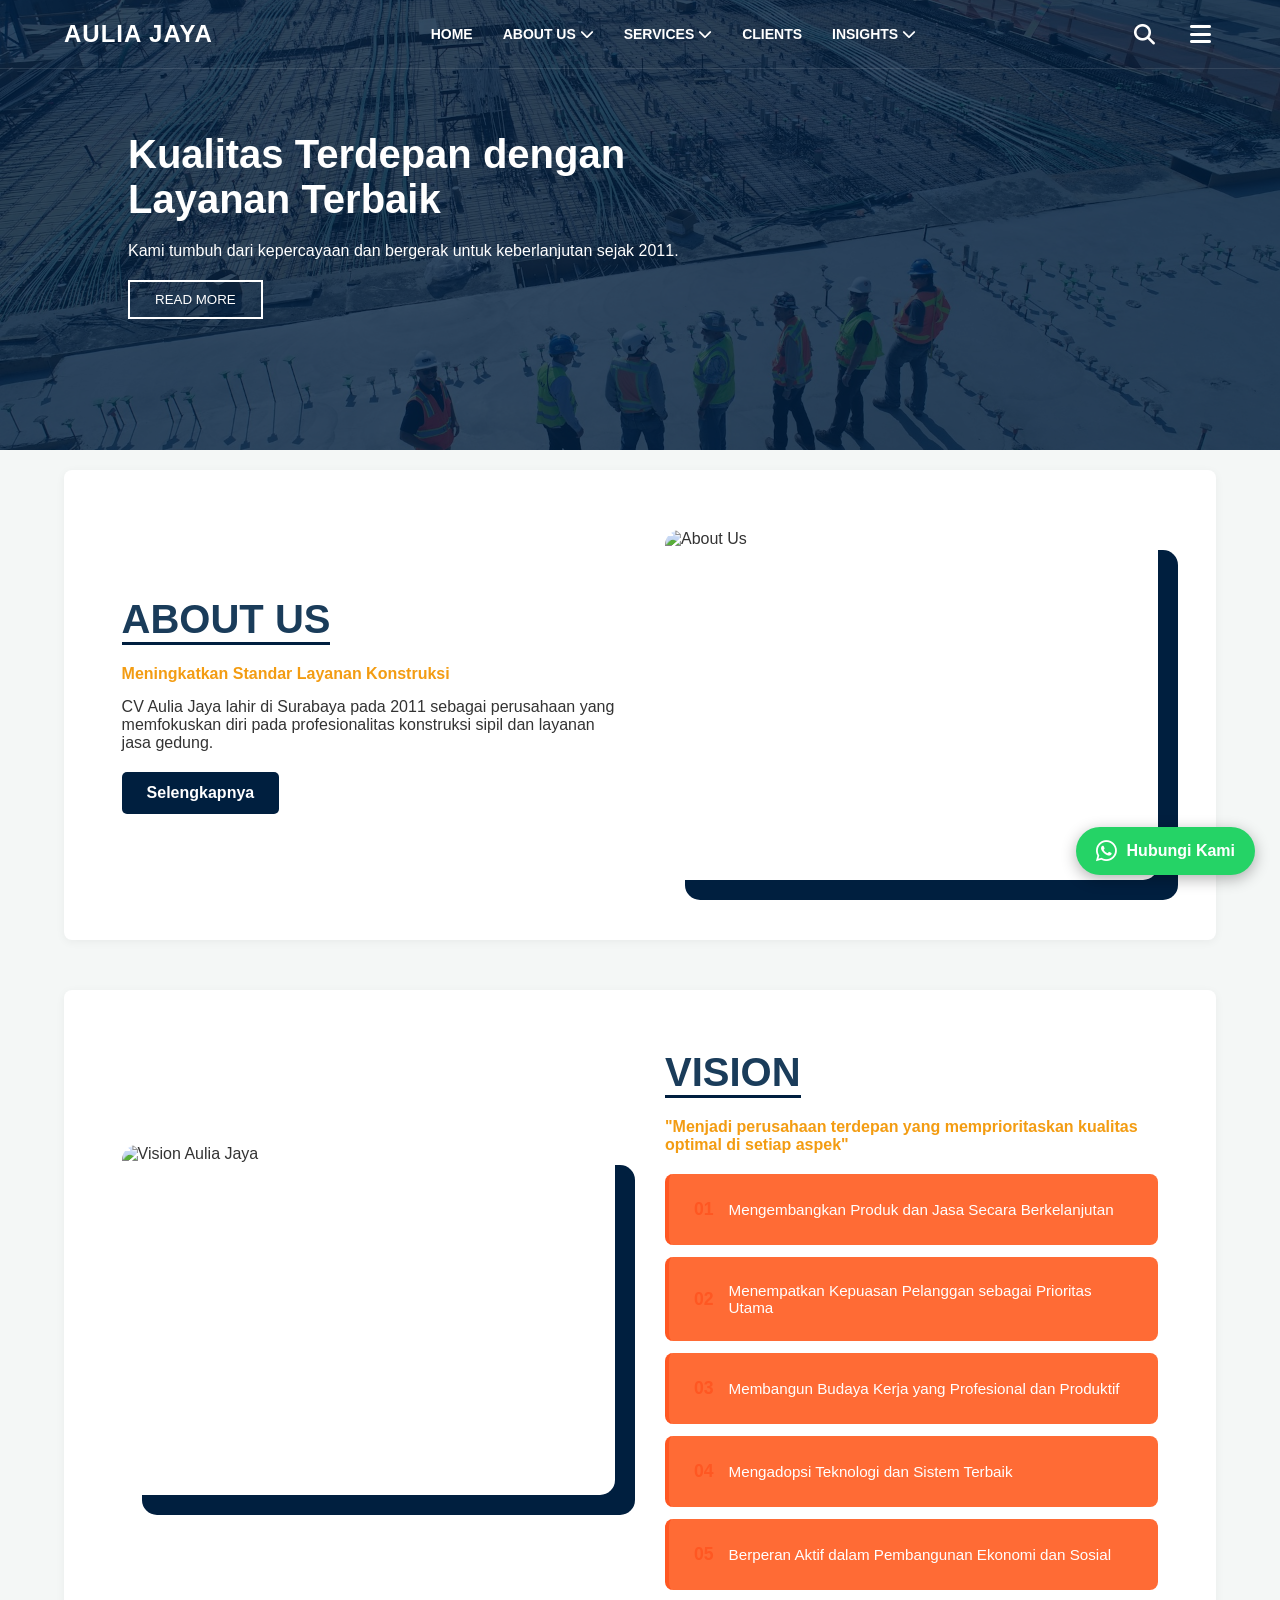
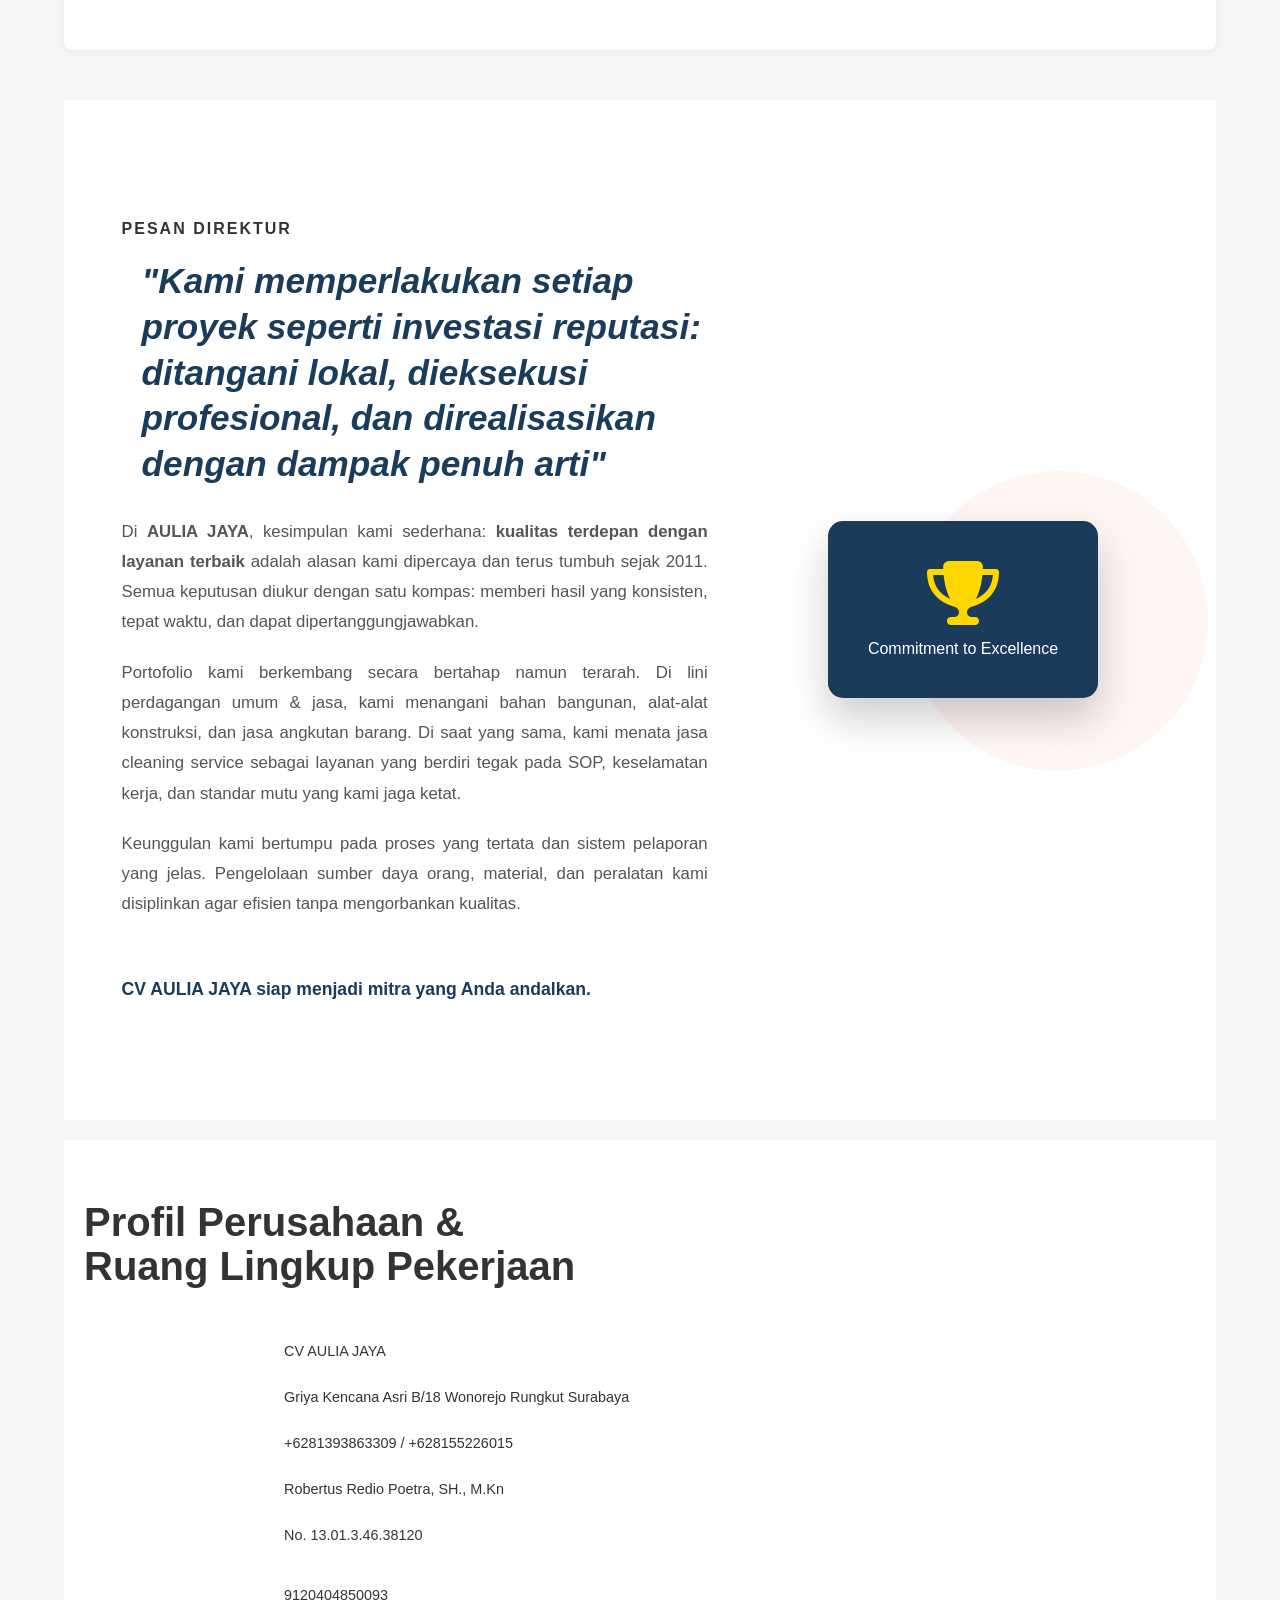
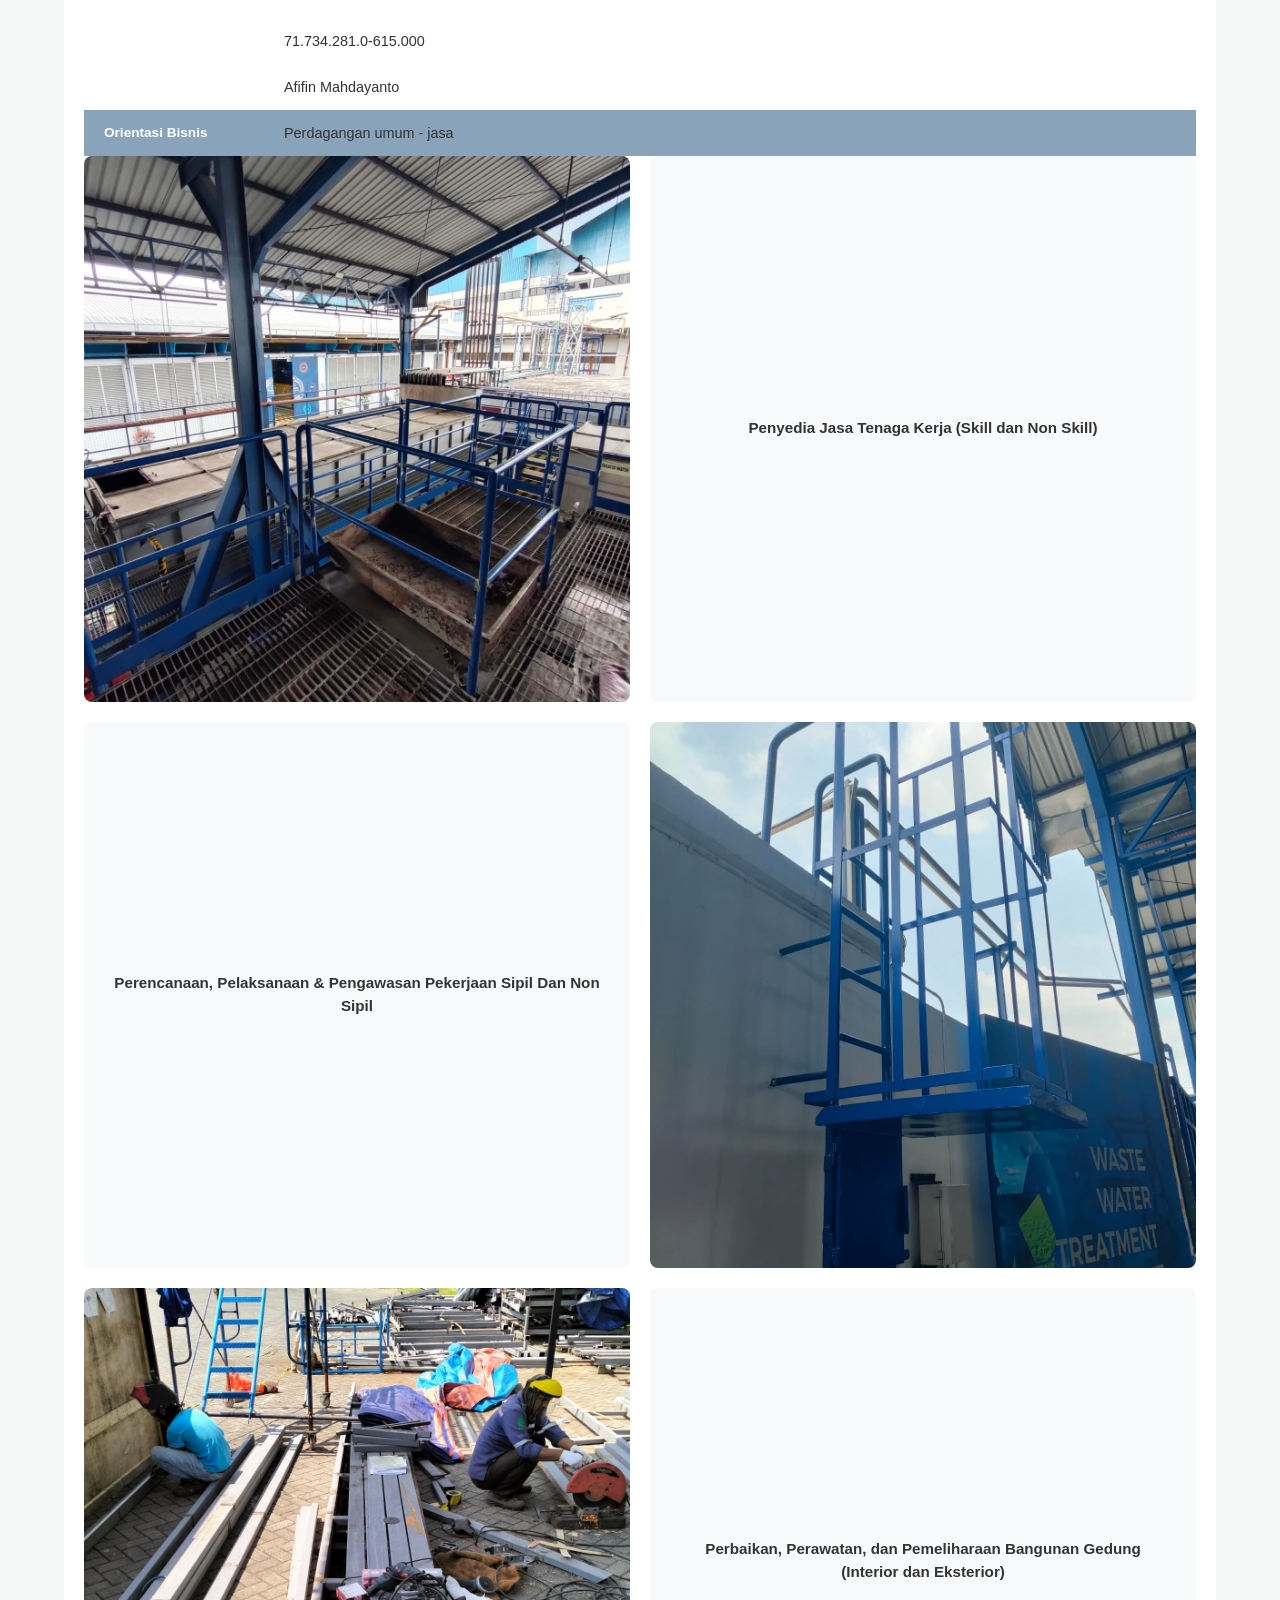
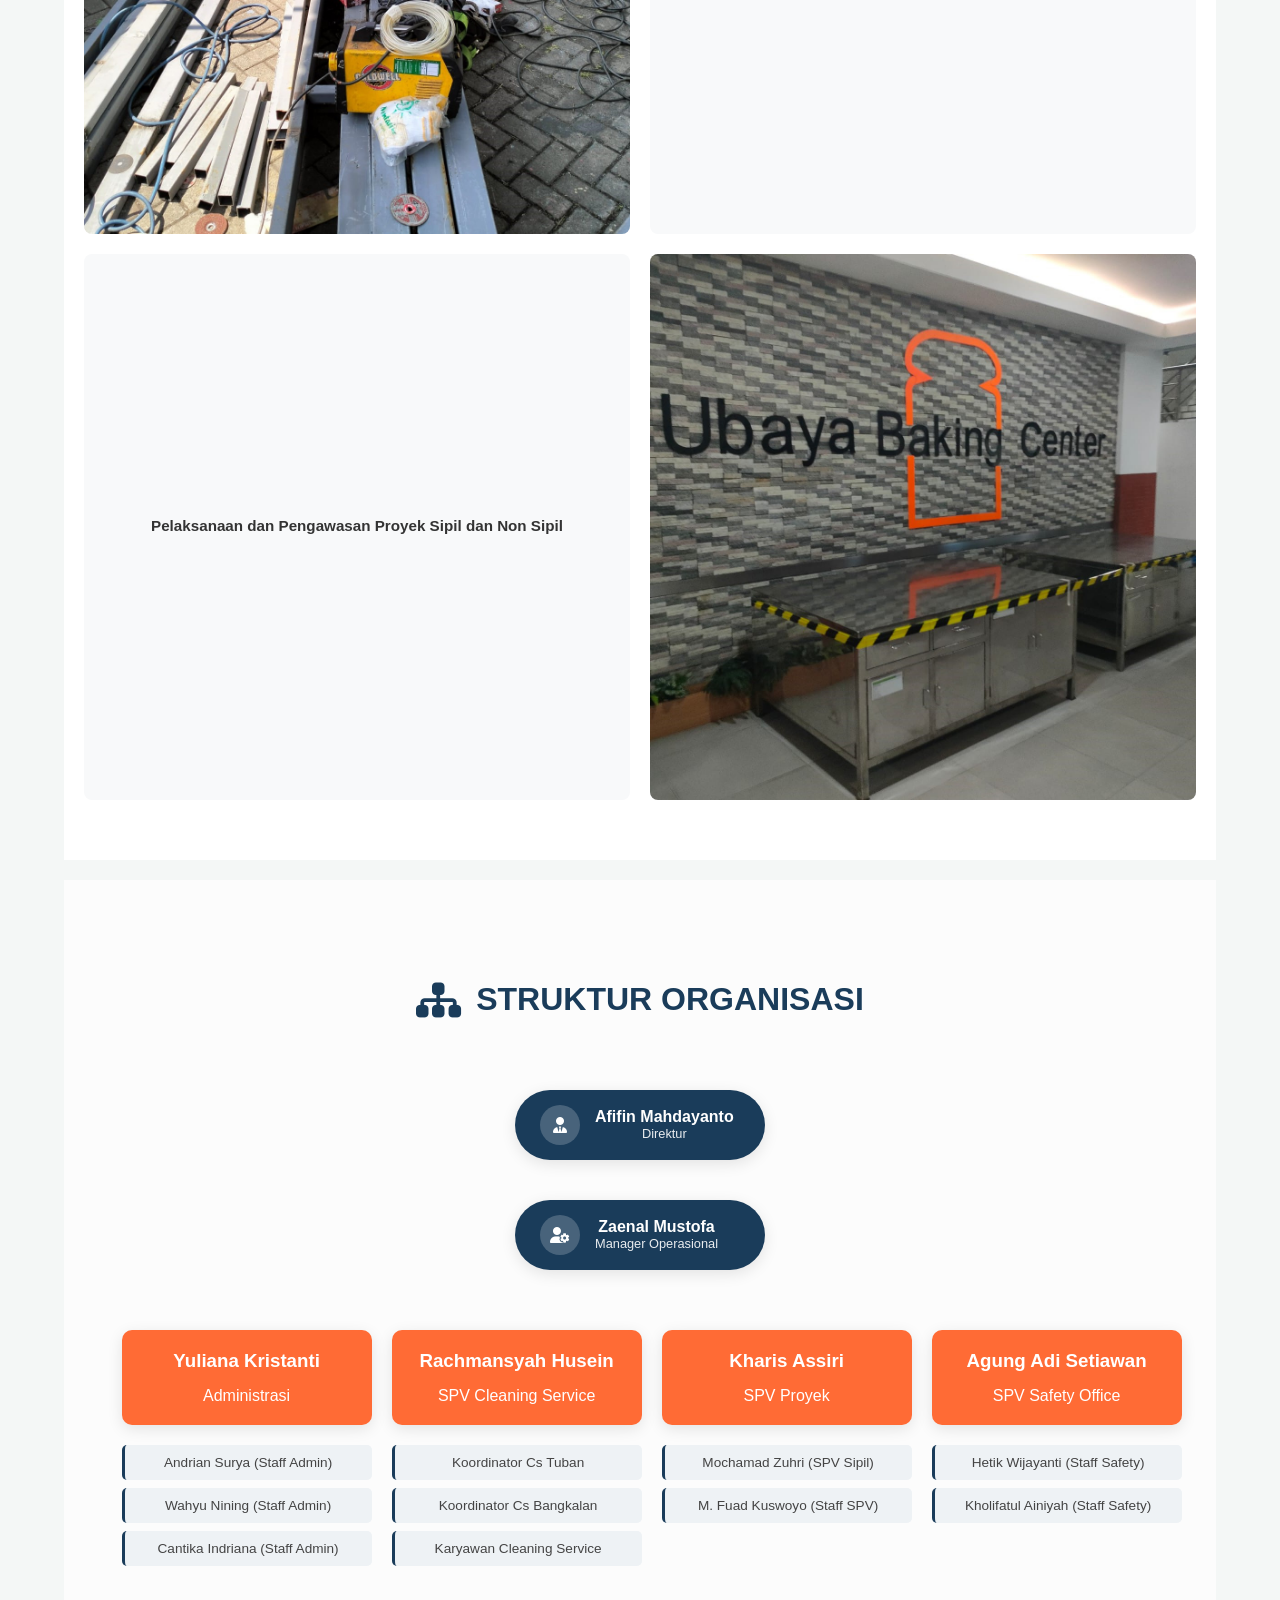
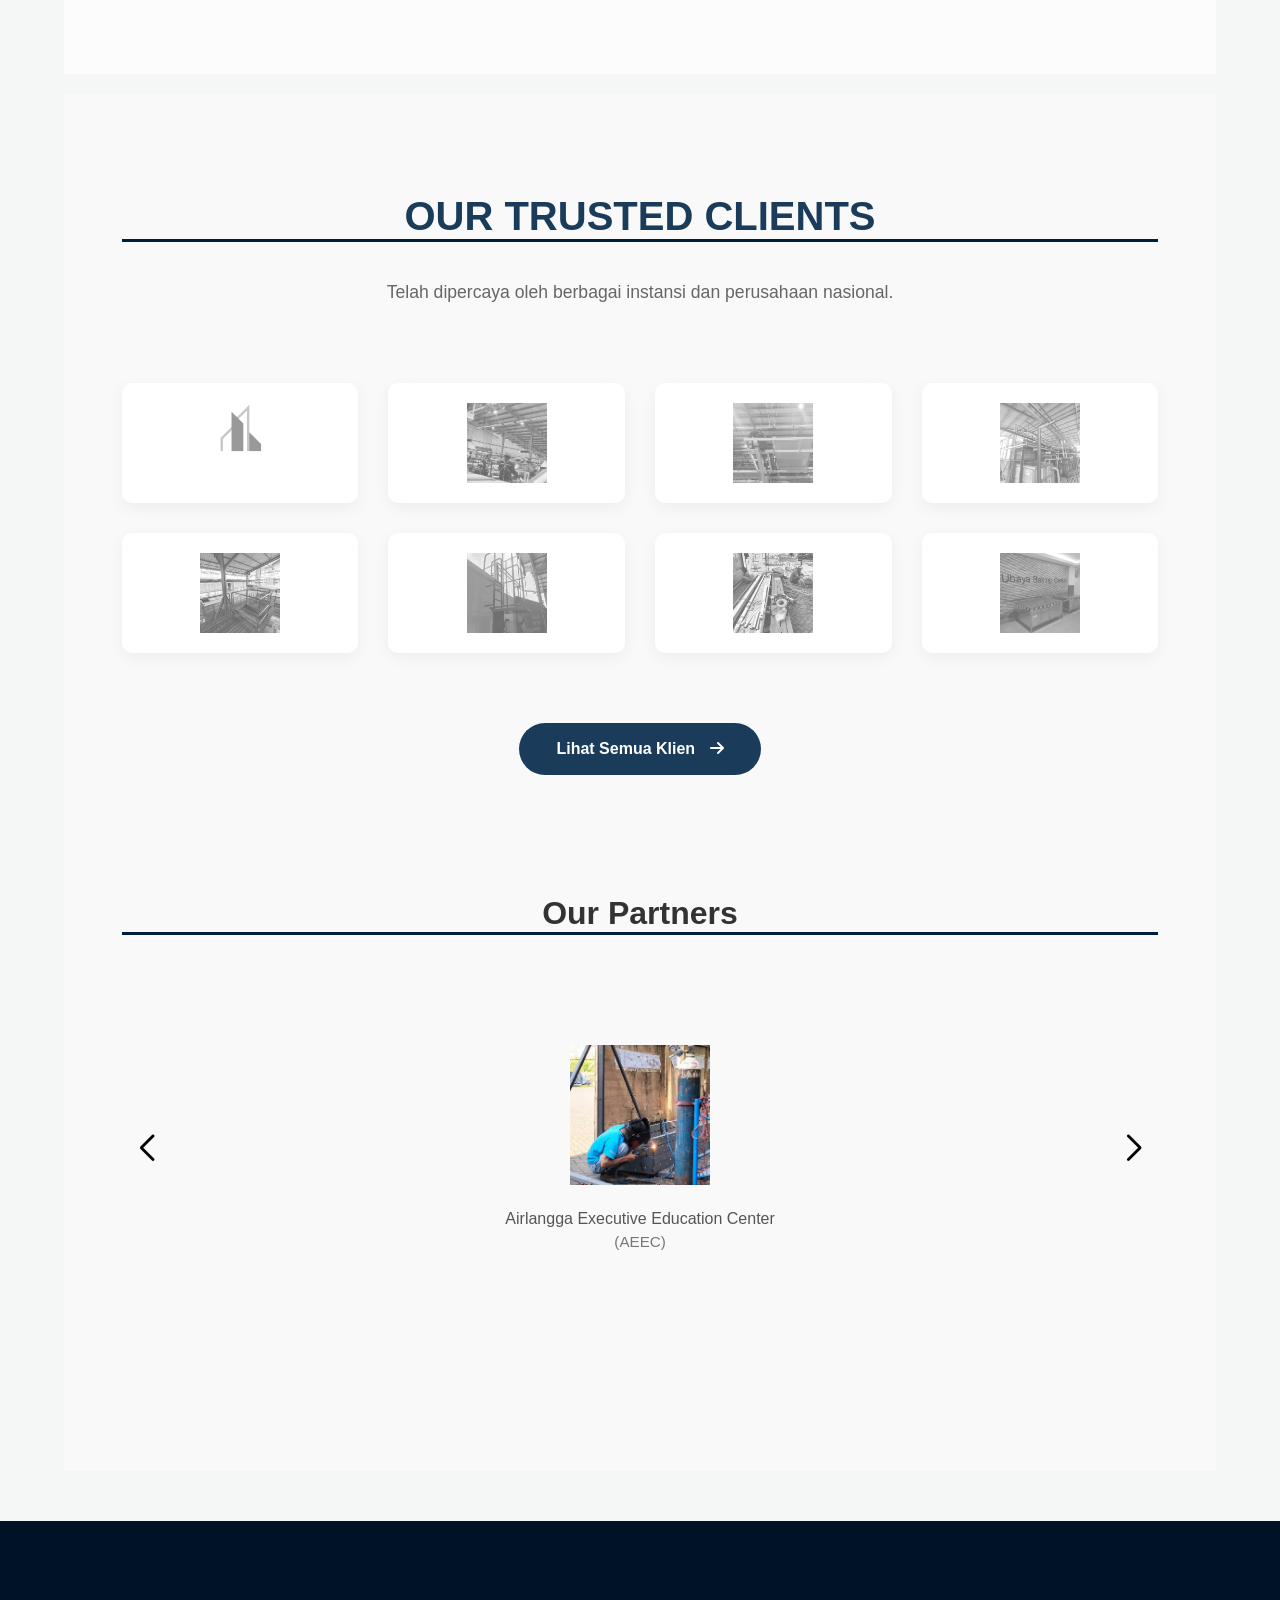
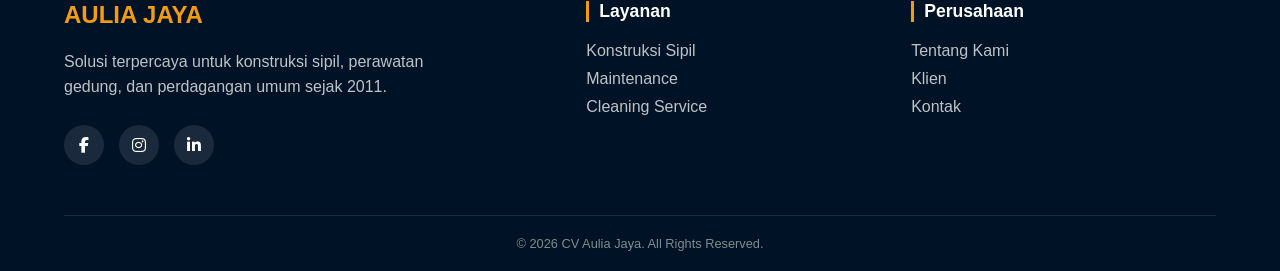
==== commit f246a984: "update" ====
--- a/index.html
+++ b/index.html
@@ -1,589 +1,562 @@
 <!doctype html>
 <html lang="id">
-  <head>
-    <meta charset="UTF-8" />
-    <meta name="viewport" content="width=device-width, initial-scale=1.0" />
-    <title>CV Aulia Jaya - Kualitas Terdepan</title>
-    <link rel="stylesheet" href="css/style.css" />
-    <link
-      rel="stylesheet"
-      href="https://cdnjs.cloudflare.com/ajax/libs/font-awesome/6.4.2/css/all.min.css"
-    />
-    <link
-      rel="stylesheet"
-      href="https://cdn.jsdelivr.net/npm/swiper@11/swiper-bundle.min.css"
-    />
-  </head>
-  <body clas="home-page">
-    <!-- NAVBAR -->
-    <nav class="navbar" id="solid-navbar">
-      <div class="logo">AULIA JAYA</div>
-      <ul class="nav-menu">
-        <li><a href="index.html">HOME</a></li>
-        <li class="dropdown">
-          <a href="javascript:void(0)" class="dropbtn"
-            >ABOUT US <i class="fa-solid fa-chevron-down"></i
-          ></a>
-          <div class="dropdown-content">
+
+<head>
+  <meta charset="UTF-8" />
+  <meta name="viewport" content="width=device-width, initial-scale=1.0" />
+  <title>CV Aulia Jaya - Kualitas Terdepan</title>
+  <link rel="stylesheet" href="css/style.css" />
+  <link rel="stylesheet" href="https://cdnjs.cloudflare.com/ajax/libs/font-awesome/6.4.2/css/all.min.css" />
+  <link rel="stylesheet" href="https://cdn.jsdelivr.net/npm/swiper@11/swiper-bundle.min.css" />
+</head>
+
+<body clas="home-page">
+  <!-- NAVBAR -->
+  <nav class="navbar" id="solid-navbar">
+    <div class="logo">AULIA JAYA</div>
+    <ul class="nav-menu">
+      <li><a href="index.html">HOME</a></li>
+      <li class="dropdown">
+        <a href="javascript:void(0)" class="dropbtn">ABOUT US <i class="fa-solid fa-chevron-down"></i></a>
+        <div class="dropdown-content">
+          <a href="about.html">Our Profile</a>
+          <a href="contact.html">Contact Us</a>
+        </div>
+      </li>
+      <li class="dropdown">
+        <a href="javascript:void(0)" class="dropbtn">SERVICES <i class="fa-solid fa-chevron-down"></i></a>
+        <div class="dropdown-content">
+          <a href="civil.html">Civil Construction</a>
+          <a href="cleaning.html">Cleaning Service</a>
+          <a href="building.html">Building Maintenance</a>
+          <a href="general.html">General Trading</a>
+        </div>
+      </li>
+      <li><a href="clients.html">CLIENTS</a></li>
+      <li class="dropdown">
+        <a href="javascript:void(0)" class="dropbtn">INSIGHTS <i class="fa-solid fa-chevron-down"></i></a>
+        <div class="dropdown-content">
+          <a href="blog.html">BLOG</a>
+          <a href="riset.html">RISET</a>
+          <a href="news.html">NEWS</a>
+        </div>
+      </li>
+    </ul>
+
+    <div class="nav-right-icons">
+      <div class="search-box">
+        <input type="text" id="searchInput" placeholder="Cari..." />
+        <i class="fas fa-search" id="searchIcon"></i>
+      </div>
+      <div class="hamburger-wrapper" id="hamburgerBtn">
+        <i class="fas fa-bars"></i>
+      </div>
+    </div>
+  </nav>
+  <!--END NAVBAR-->
+  <!-- SIDE OVERLAY -->
+  <div id="sideMenu" class="side-menu-overlay">
+    <a href="javascript:void(0)" class="closebtn" id="closeBtn">&times;</a>
+    <div class="side-menu-content">
+      <div class="mobile-nav">
+        <a href="index.html">HOME</a>
+
+        <div class="mobile-dropdown">
+          <button class="mobile-dropbtn">
+            ABOUT US <i class="fa-chevron-down"></i>
+          </button>
+          <div class="mobile-drop-content">
             <a href="about.html">Our Profile</a>
             <a href="contact.html">Contact Us</a>
           </div>
-        </li>
-        <li class="dropdown">
-          <a href="javascript:void(0)" class="dropbtn"
-            >SERVICES <i class="fa-solid fa-chevron-down"></i
-          ></a>
-          <div class="dropdown-content">
+        </div>
+
+        <div class="mobile-dropdown">
+          <button class="mobile-dropbtn">
+            SERVICES <i class="fa-chevron-down"></i>
+          </button>
+          <div class="mobile-drop-content">
             <a href="civil.html">Civil Construction</a>
             <a href="cleaning.html">Cleaning Service</a>
             <a href="building.html">Building Maintenance</a>
             <a href="general.html">General Trading</a>
           </div>
-        </li>
-        <li><a href="clients.html">CLIENTS</a></li>
-        <li class="dropdown">
-          <a href="javascript:void(0)" class="dropbtn"
-            >INSIGHTS <i class="fa-solid fa-chevron-down"></i
-          ></a>
-          <div class="dropdown-content">
+        </div>
+
+        <a href="clients.html">CLIENTS</a>
+
+        <div class="mobile-dropdown">
+          <button class="mobile-dropbtn">
+            INSIGHTS <i class="fa-chevron-down"></i>
+          </button>
+          <div class="mobile-drop-content">
             <a href="blog.html">BLOG</a>
             <a href="riset.html">RISET</a>
             <a href="news.html">NEWS</a>
           </div>
-        </li>
-      </ul>
-
-      <div class="nav-right-icons">
-        <div class="search-box">
-          <input type="text" id="searchInput" placeholder="Cari..." />
-          <i class="fas fa-search" id="searchIcon"></i>
-        </div>
-        <div class="hamburger-wrapper" id="hamburgerBtn">
-          <i class="fas fa-bars"></i>
-        </div>
-      </div>
-    </nav>
-    <!--END NAVBAR-->
-    <!-- SIDE OVERLAY -->
-    <div id="sideMenu" class="side-menu-overlay">
-      <a href="javascript:void(0)" class="closebtn" id="closeBtn">&times;</a>
-      <div class="side-menu-content">
-        <div class="mobile-nav">
-          <a href="index.html">HOME</a>
-
-          <div class="mobile-dropdown">
-            <button class="mobile-dropbtn">
-              ABOUT US <i class="fa-chevron-down"></i>
-            </button>
-            <div class="mobile-drop-content">
-              <a href="about.html">Our Profile</a>
-              <a href="contact.html">Contact Us</a>
-            </div>
-          </div>
-
-          <div class="mobile-dropdown">
-            <button class="mobile-dropbtn">
-              SERVICES <i class="fa-chevron-down"></i>
-            </button>
-            <div class="mobile-drop-content">
-              <a href="civil.html">Civil Construction</a>
-              <a href="cleaning.html">Cleaning Service</a>
-              <a href="building.html">Building Maintenance</a>
-              <a href="general.html">General Trading</a>
-            </div>
-          </div>
-
-          <a href="clients.html">CLIENTS</a>
-
-          <div class="mobile-dropdown">
-            <button class="mobile-dropbtn">
-              INSIGHTS <i class="fa-chevron-down"></i>
-            </button>
-            <div class="mobile-drop-content">
-              <a href="blog.html">BLOG</a>
-              <a href="riset.html">RISET</a>
-              <a href="news.html">NEWS</a>
-            </div>
-          </div>
-
-          <hr
-            style="border: 0.5px solid rgba(255, 255, 255, 0.1); margin: 15px 0"
-          />
-        </div>
-
-        <a href="#"><i class="fas fa-tachometer-alt"></i> DASHBOARD</a>
-        <a href="#"><i class="fas fa-graduation-cap"></i> E-LEARNING</a>
-      </div>
+        </div>
+
+        <hr style="border: 0.5px solid rgba(255, 255, 255, 0.1); margin: 15px 0" />
+      </div>
+
+      <a href="#"><i class="fas fa-tachometer-alt"></i> DASHBOARD</a>
+      <a href="#"><i class="fas fa-graduation-cap"></i> E-LEARNING</a>
     </div>
-    <!-- END OVERLAY -->
-    <!-- HERO SECTION -->
-    <header class="hero" id="home">
-      <div class="hero-overlay">
-        <div class="hero-content">
-          <h1>Kualitas Terdepan dengan Layanan Terbaik</h1>
-          <p>
-            Kami tumbuh dari kepercayaan dan bergerak untuk keberlanjutan sejak
-            2011.
-          </p>
-          <button class="btn-read">READ MORE</button>
-        </div>
-      </div>
-    </header>
-
-    <main class="container">
-      <section class="section-grid zigzag">
-        <div class="content-text">
-          <h2 class="section-title">ABOUT US</h2>
-          <p class="subtitle">Meningkatkan Standar Layanan Konstruksi</p>
-          <p>
-            CV Aulia Jaya lahir di Surabaya pada 2011 sebagai perusahaan yang
-            memfokuskan diri pada profesionalitas konstruksi sipil dan layanan
-            jasa gedung.
-          </p>
-          <a
-            href="about.html"
-            class="btn-read-dark"
-            style="display: inline-block; text-decoration: none"
-            >Selengkapnya</a
-          >
-        </div>
-        <div class="content-image">
-          <img
-            src="https://images.unsplash.com/photo-1541888946425-d81bb19240f5?q=80&w=500"
-            alt="About Us"
-          />
-        </div>
-      </section>
-      <!-- END HERO SECTIN -->
-      <!-- VISION SECTION -->
-      <section class="section-grid zigzag">
-        <div class="content-text">
-          <h2 class="section-title">VISION</h2>
-          <p class="subtitle">
-            "Menjadi perusahaan terdepan yang memprioritaskan kualitas optimal
-            di setiap aspek"
-          </p>
-          <div class="mission-list">
-            <div class="mission-item">
-              <strong>01</strong> Mengembangkan Produk dan Jasa Secara
-              Berkelanjutan
-            </div>
-            <div class="mission-item">
-              <strong>02</strong> Menempatkan Kepuasan Pelanggan sebagai
-              Prioritas Utama
-            </div>
-            <div class="mission-item">
-              <strong>03</strong> Membangun Budaya Kerja yang Profesional dan
-              Produktif
-            </div>
-            <div class="mission-item">
-              <strong>04</strong> Mengadopsi Teknologi dan Sistem Terbaik
-            </div>
-            <div class="mission-item">
-              <strong>05</strong> Berperan Aktif dalam Pembangunan Ekonomi dan
-              Sosial
-            </div>
-          </div>
-        </div>
-        <div class="content-image">
-          <img
-            src="https://images.unsplash.com/photo-1517048676732-d65bc937f952?q=80&w=500"
-            alt="Vision Aulia Jaya"
-          />
-        </div>
-      </section>
-      <!-- END VISION SECTION -->
-      <!-- CEO MESSAGE -->
-      <section class="ceo-message-section">
+  </div>
+  <!-- END OVERLAY -->
+  <!-- HERO SECTION -->
+  <header class="hero" id="home">
+    <div class="hero-overlay">
+      <div class="hero-content">
+        <h1>Kualitas Terdepan dengan Layanan Terbaik</h1>
+        <p>
+          Kami tumbuh dari kepercayaan dan bergerak untuk keberlanjutan sejak
+          2011.
+        </p>
+        <button class="btn-read">READ MORE</button>
+      </div>
+    </div>
+  </header>
+
+  <main class="container">
+    <section class="section-grid zigzag">
+      <div class="content-text">
+        <h2 class="section-title">ABOUT US</h2>
+        <p class="subtitle">Meningkatkan Standar Layanan Konstruksi</p>
+        <p>
+          CV Aulia Jaya lahir di Surabaya pada 2011 sebagai perusahaan yang
+          memfokuskan diri pada profesionalitas konstruksi sipil dan layanan
+          jasa gedung.
+        </p>
+        <a href="about.html" class="btn-read-dark" style="display: inline-block; text-decoration: none">Selengkapnya</a>
+      </div>
+      <div class="content-image">
+        <img src="https://images.unsplash.com/photo-1541888946425-d81bb19240f5?q=80&w=500" alt="About Us" />
+      </div>
+    </section>
+    <!-- END HERO SECTIN -->
+    <!-- VISION SECTION -->
+    <section class="section-grid zigzag">
+      <div class="content-text">
+        <h2 class="section-title">VISION</h2>
+        <p class="subtitle">
+          "Menjadi perusahaan terdepan yang memprioritaskan kualitas optimal
+          di setiap aspek"
+        </p>
+        <div class="mission-list">
+          <div class="mission-item">
+            <strong>01</strong> Mengembangkan Produk dan Jasa Secara
+            Berkelanjutan
+          </div>
+          <div class="mission-item">
+            <strong>02</strong> Menempatkan Kepuasan Pelanggan sebagai
+            Prioritas Utama
+          </div>
+          <div class="mission-item">
+            <strong>03</strong> Membangun Budaya Kerja yang Profesional dan
+            Produktif
+          </div>
+          <div class="mission-item">
+            <strong>04</strong> Mengadopsi Teknologi dan Sistem Terbaik
+          </div>
+          <div class="mission-item">
+            <strong>05</strong> Berperan Aktif dalam Pembangunan Ekonomi dan
+            Sosial
+          </div>
+        </div>
+      </div>
+      <div class="content-image">
+        <img src="https://images.unsplash.com/photo-1517048676732-d65bc937f952?q=80&w=500" alt="Vision Aulia Jaya" />
+      </div>
+    </section>
+    <!-- END VISION SECTION -->
+    <!-- CEO MESSAGE -->
+    <section class="ceo-message-section">
+      <div class="container">
+        <div class="ceo-grid">
+          <div class="ceo-text">
+            <span class="label">Pesan Direktur</span>
+            <h2>
+              "Kami memperlakukan setiap proyek seperti investasi reputasi:
+              ditangani lokal, dieksekusi profesional, dan direalisasikan
+              dengan dampak penuh arti"
+            </h2>
+
+            <div class="ceo-description">
+              <p>
+                Di <strong>AULIA JAYA</strong>, kesimpulan kami sederhana:
+                <span class="highlight">kualitas terdepan dengan layanan terbaik</span>
+                adalah alasan kami dipercaya dan terus tumbuh sejak 2011.
+                Semua keputusan diukur dengan satu kompas: memberi hasil yang
+                konsisten, tepat waktu, dan dapat dipertanggungjawabkan.
+              </p>
+
+              <p>
+                Portofolio kami berkembang secara bertahap namun terarah. Di
+                lini perdagangan umum & jasa, kami menangani bahan bangunan,
+                alat-alat konstruksi, dan jasa angkutan barang. Di saat yang
+                sama, kami menata jasa cleaning service sebagai layanan yang
+                berdiri tegak pada SOP, keselamatan kerja, dan standar mutu
+                yang kami jaga ketat.
+              </p>
+
+              <p>
+                Keunggulan kami bertumpu pada proses yang tertata dan sistem
+                pelaporan yang jelas. Pengelolaan sumber daya orang, material,
+                dan peralatan kami disiplinkan agar efisien tanpa mengorbankan
+                kualitas.
+              </p>
+            </div>
+
+            <div class="ceo-signature">
+              <div class="signature-line"></div>
+              <p class="ceo-name">
+                CV AULIA JAYA siap menjadi mitra yang Anda andalkan.
+              </p>
+            </div>
+          </div>
+
+          <div class="ceo-visual">
+            <div class="trophy-box">
+              <i class="fas fa-trophy"></i>
+              <p>Commitment to Excellence</p>
+            </div>
+            <div class="bg-shape"></div>
+          </div>
+        </div>
+      </div>
+    </section>
+    <!-- END CEO MESSAGE -->
+    <!-- PROFILE & WORK SCOPE -->
+    <section class="profile-section">
+      <div class="profile-container">
+        <h2 class="profile-title">
+          Profil Perusahaan & <br />
+          Ruang Lingkup Pekerjaan
+        </h2>
+
+
+
+        <div class="company-data">
+          <div class="data-row">
+            <div class="label">Nama Perusahaan</div>
+            <div class="value">CV AULIA JAYA</div>
+          </div>
+          <div class="data-row">
+            <div class="label">Alamat Kantor</div>
+            <div class="value">
+              Griya Kencana Asri B/18 Wonorejo Rungkut Surabaya
+            </div>
+          </div>
+          <div class="data-row">
+            <div class="label">Telepon</div>
+            <div class="value">+6281393863309 / +628155226015</div>
+          </div>
+          <div class="data-row">
+            <div class="label">Akta Notaris</div>
+            <div class="value">Robertus Redio Poetra, SH., M.Kn</div>
+          </div>
+          <div class="data-row">
+            <div class="label">Surat Tanda Daftar Perusahaan</div>
+            <div class="value">No. 13.01.3.46.38120</div>
+          </div>
+          <div class="data-row">
+            <div class="label">NIB</div>
+            <div class="value">9120404850093</div>
+          </div>
+          <div class="data-row">
+            <div class="label">NPWP</div>
+            <div class="value">71.734.281.0-615.000</div>
+          </div>
+          <div class="data-row">
+            <div class="label">Direktur</div>
+            <div class="value">Afifin Mahdayanto</div>
+          </div>
+          <div class="data-row footer-row">
+            <div class="label">Orientasi Bisnis</div>
+            <div class="value">Perdagangan umum - jasa</div>
+          </div>
+        </div>
+
+        <div class="work-scope-grid">
+          <div class="scope-item image-item">
+            <img src="img/img4.jpeg" alt="Penyedia Tenaga Kerja" />
+          </div>
+          <div class="scope-item text-item">
+            <p>Penyedia Jasa Tenaga Kerja (Skill dan Non Skill)</p>
+          </div>
+
+          <div class="scope-item text-item">
+            <p>
+              Perencanaan, Pelaksanaan & Pengawasan Pekerjaan Sipil Dan Non
+              Sipil
+            </p>
+          </div>
+          <div class="scope-item image-item">
+            <img src="img/img5.jpeg" alt="Sipil" />
+          </div>
+
+          <div class="scope-item image-item">
+            <img src="img/img6.jpeg" alt="Maintenance" />
+          </div>
+          <div class="scope-item text-item">
+            <p>
+              Perbaikan, Perawatan, dan Pemeliharaan Bangunan Gedung
+              (Interior dan Eksterior)
+            </p>
+          </div>
+
+          <div class="scope-item text-item">
+            <p>Pelaksanaan dan Pengawasan Proyek Sipil dan Non Sipil</p>
+          </div>
+          <div class="scope-item image-item">
+            <img src="img/img7.jpeg" alt="Crane Project" />
+          </div>
+        </div>
+      </div>
+      </div>
+    </section>
+    <section class="org-structure-section">
+      <div class="container">
+        <div class="org-header">
+          <i class="fas fa-sitemap"></i>
+          <h2>Struktur Organisasi</h2>
+        </div>
+
+        <div class="org-tree">
+          <div class="level-top">
+            <div class="org-card leader">
+              <div class="card-icon"><i class="fas fa-user-tie"></i></div>
+              <div class="card-info">
+                <h3>Afifin Mahdayanto</h3>
+                <p>Direktur</p>
+              </div>
+            </div>
+          </div>
+
+          <div class="level-sub">
+            <div class="org-card manager">
+              <div class="card-icon"><i class="fas fa-user-cog"></i></div>
+              <div class="card-info">
+                <h3>Zaenal Mustofa</h3>
+                <p>Manager Operasional</p>
+              </div>
+            </div>
+          </div>
+
+          <div class="level-departments">
+            <div class="dept-column">
+              <div class="org-card dept orange">
+                <h3>Yuliana Kristanti</h3>
+                <p>Administrasi</p>
+              </div>
+              <ul class="staff-list">
+                <li>Andrian Surya (Staff Admin)</li>
+                <li>Wahyu Nining (Staff Admin)</li>
+                <li>Cantika Indriana (Staff Admin)</li>
+              </ul>
+            </div>
+
+            <div class="dept-column">
+              <div class="org-card dept orange">
+                <h3>Rachmansyah Husein</h3>
+                <p>SPV Cleaning Service</p>
+              </div>
+              <ul class="staff-list">
+                <li>Koordinator Cs Tuban</li>
+                <li>Koordinator Cs Bangkalan</li>
+                <li>Karyawan Cleaning Service</li>
+              </ul>
+            </div>
+
+            <div class="dept-column">
+              <div class="org-card dept orange">
+                <h3>Kharis Assiri</h3>
+                <p>SPV Proyek</p>
+              </div>
+              <ul class="staff-list">
+                <li>Mochamad Zuhri (SPV Sipil)</li>
+                <li>M. Fuad Kuswoyo (Staff SPV)</li>
+              </ul>
+            </div>
+
+            <div class="dept-column">
+              <div class="org-card dept orange">
+                <h3>Agung Adi Setiawan</h3>
+                <p>SPV Safety Office</p>
+              </div>
+              <ul class="staff-list">
+                <li>Hetik Wijayanti (Staff Safety)</li>
+                <li>Kholifatul Ainiyah (Staff Safety)</li>
+              </ul>
+            </div>
+          </div>
+        </div>
+      </div>
+    </section>
+    <!-- END PROFILE & WORK SCOPE -->
+    <!-- CLIENT SECTION -->
+    <section class="client-section" id="clients">
+      <div class="container">
+        <h2 class="section-title center">OUR TRUSTED CLIENTS</h2>
+        <p class="section-subtitle">
+          Telah dipercaya oleh berbagai instansi dan perusahaan nasional.
+        </p>
+
+        <div class="client-grid">
+          <div class="client-logo-box">
+            <img src="img/logo.jpg" alt="Client" />
+          </div>
+          <div class="client-logo-box">
+            <img src="img/img1.jpeg" alt="Client" />
+          </div>
+          <div class="client-logo-box">
+            <img src="img/img2.jpeg" alt="Client" />
+          </div>
+          <div class="client-logo-box">
+            <img src="img/img3.jpeg" alt="Client" />
+          </div>
+          <div class="client-logo-box">
+            <img src="img/img4.jpeg" alt="Client" />
+          </div>
+          <div class="client-logo-box">
+            <img src="img/img5.jpeg" alt="Client" />
+          </div>
+          <div class="client-logo-box">
+            <img src="img/img6.jpeg" alt="Client" />
+          </div>
+          <div class="client-logo-box">
+            <img src="img/img7.jpeg" alt="Client" />
+          </div>
+        </div>
+
+        <div class="more-clients-wrapper">
+          <a href="portfolio.html" class="btn-more-clients">
+            Lihat Semua Klien <i class="fas fa-arrow-right"></i>
+          </a>
+        </div>
+      </div>
+      <section class="partners-section">
         <div class="container">
-          <div class="ceo-grid">
-            <div class="ceo-text">
-              <span class="label">Pesan Direktur</span>
-              <h2>
-                "Kami memperlakukan setiap proyek seperti investasi reputasi:
-                ditangani lokal, dieksekusi profesional, dan direalisasikan
-                dengan dampak penuh arti"
-              </h2>
-
-              <div class="ceo-description">
-                <p>
-                  Di <strong>AULIA JAYA</strong>, kesimpulan kami sederhana:
-                  <span class="highlight"
-                    >kualitas terdepan dengan layanan terbaik</span
-                  >
-                  adalah alasan kami dipercaya dan terus tumbuh sejak 2011.
-                  Semua keputusan diukur dengan satu kompas: memberi hasil yang
-                  konsisten, tepat waktu, dan dapat dipertanggungjawabkan.
-                </p>
-
-                <p>
-                  Portofolio kami berkembang secara bertahap namun terarah. Di
-                  lini perdagangan umum & jasa, kami menangani bahan bangunan,
-                  alat-alat konstruksi, dan jasa angkutan barang. Di saat yang
-                  sama, kami menata jasa cleaning service sebagai layanan yang
-                  berdiri tegak pada SOP, keselamatan kerja, dan standar mutu
-                  yang kami jaga ketat.
-                </p>
-
-                <p>
-                  Keunggulan kami bertumpu pada proses yang tertata dan sistem
-                  pelaporan yang jelas. Pengelolaan sumber daya orang, material,
-                  dan peralatan kami disiplinkan agar efisien tanpa mengorbankan
-                  kualitas.
-                </p>
-              </div>
-
-              <div class="ceo-signature">
-                <div class="signature-line"></div>
-                <p class="ceo-name">
-                  CV AULIA JAYA siap menjadi mitra yang Anda andalkan.
-                </p>
-              </div>
-            </div>
-
-            <div class="ceo-visual">
-              <div class="trophy-box">
-                <i class="fas fa-trophy"></i>
-                <p>Commitment to Excellence</p>
-              </div>
-              <div class="bg-shape"></div>
-            </div>
-          </div>
-        </div>
-      </section>
-      <!-- END CEO MESSAGE -->
-      <!-- PROFILE & WORK SCOPE -->
-      <section class="profile-section">
-        <div class="profile-container">
-          <h2 class="profile-title">
-            Profil Perusahaan & <br />
-            Ruang Lingkup Pekerjaan
-          </h2>
-
-          <div class="profile-main-grid">
-            <div class="company-data">
-              <div class="data-row">
-                <div class="label">Nama Perusahaan</div>
-                <div class="value">CV AULIA JAYA</div>
-              </div>
-              <div class="data-row">
-                <div class="label">Alamat Kantor</div>
-                <div class="value">
-                  Griya Kencana Asri B/18 Wonorejo Rungkut Surabaya
-                </div>
-              </div>
-              <div class="data-row">
-                <div class="label">Telepon</div>
-                <div class="value">+6281393863309 / +628155226015</div>
-              </div>
-              <div class="data-row">
-                <div class="label">Akta Notaris</div>
-                <div class="value">Robertus Redio Poetra, SH., M.Kn</div>
-              </div>
-              <div class="data-row">
-                <div class="label">Surat Tanda Daftar Perusahaan</div>
-                <div class="value">No. 13.01.3.46.38120</div>
-              </div>
-              <div class="data-row">
-                <div class="label">NIB</div>
-                <div class="value">9120404850093</div>
-              </div>
-              <div class="data-row">
-                <div class="label">NPWP</div>
-                <div class="value">71.734.281.0-615.000</div>
-              </div>
-              <div class="data-row">
-                <div class="label">Direktur</div>
-                <div class="value">Afifin Mahdayanto</div>
-              </div>
-              <div class="data-row footer-row">
-                <div class="label">Orientasi Bisnis</div>
-                <div class="value">Perdagangan umum - jasa</div>
-              </div>
-
-              <div class="worker-image">
-                <img src="path-to-your-worker-image.png" alt="Worker" />
-              </div>
-            </div>
-
-            <div class="work-scope-grid">
-              <div class="scope-item image-item">
-                <img src="worker-group.jpg" alt="Penyedia Tenaga Kerja" />
-              </div>
-              <div class="scope-item text-item">
-                <p>Penyedia Jasa Tenaga Kerja (Skill dan Non Skill)</p>
-              </div>
-
-              <div class="scope-item text-item">
-                <p>
-                  Perencanaan, Pelaksanaan & Pengawasan Pekerjaan Sipil Dan Non
-                  Sipil
-                </p>
-              </div>
-              <div class="scope-item image-item">
-                <img src="worker-yellow-helmet.jpg" alt="Sipil" />
-              </div>
-
-              <div class="scope-item image-item">
-                <img src="industrial-maintenance.jpg" alt="Maintenance" />
-              </div>
-              <div class="scope-item text-item">
-                <p>
-                  Perbaikan, Perawatan, dan Pemeliharaan Bangunan Gedung
-                  (Interior dan Eksterior)
-                </p>
-              </div>
-
-              <div class="scope-item text-item">
-                <p>Pelaksanaan dan Pengawasan Proyek Sipil dan Non Sipil</p>
-              </div>
-              <div class="scope-item image-item">
-                <img src="crane-work.jpg" alt="Crane Project" />
-              </div>
-            </div>
-          </div>
-        </div>
-      </section>
-      <section class="org-structure-section">
-        <div class="container">
-          <div class="org-header">
-            <i class="fas fa-sitemap"></i>
-            <h2>Struktur Organisasi</h2>
-          </div>
-
-          <div class="org-tree">
-            <div class="level-top">
-              <div class="org-card leader">
-                <div class="card-icon"><i class="fas fa-user-tie"></i></div>
-                <div class="card-info">
-                  <h3>Afifin Mahdayanto</h3>
-                  <p>Direktur</p>
-                </div>
-              </div>
-            </div>
-
-            <div class="level-sub">
-              <div class="org-card manager">
-                <div class="card-icon"><i class="fas fa-user-cog"></i></div>
-                <div class="card-info">
-                  <h3>Zaenal Mustofa</h3>
-                  <p>Manager Operasional</p>
-                </div>
-              </div>
-            </div>
-
-            <div class="level-departments">
-              <div class="dept-column">
-                <div class="org-card dept orange">
-                  <h3>Yuliana Kristanti</h3>
-                  <p>Administrasi</p>
-                </div>
-                <ul class="staff-list">
-                  <li>Andrian Surya (Staff Admin)</li>
-                  <li>Wahyu Nining (Staff Admin)</li>
-                  <li>Cantika Indriana (Staff Admin)</li>
-                </ul>
-              </div>
-
-              <div class="dept-column">
-                <div class="org-card dept orange">
-                  <h3>Rachmansyah Husein</h3>
-                  <p>SPV Cleaning Service</p>
-                </div>
-                <ul class="staff-list">
-                  <li>Koordinator Cs Tuban</li>
-                  <li>Koordinator Cs Bangkalan</li>
-                  <li>Karyawan Cleaning Service</li>
-                </ul>
-              </div>
-
-              <div class="dept-column">
-                <div class="org-card dept orange">
-                  <h3>Kharis Assiri</h3>
-                  <p>SPV Proyek</p>
-                </div>
-                <ul class="staff-list">
-                  <li>Mochamad Zuhri (SPV Sipil)</li>
-                  <li>M. Fuad Kuswoyo (Staff SPV)</li>
-                </ul>
-              </div>
-
-              <div class="dept-column">
-                <div class="org-card dept orange">
-                  <h3>Agung Adi Setiawan</h3>
-                  <p>SPV Safety Office</p>
-                </div>
-                <ul class="staff-list">
-                  <li>Hetik Wijayanti (Staff Safety)</li>
-                  <li>Kholifatul Ainiyah (Staff Safety)</li>
-                </ul>
-              </div>
-            </div>
-          </div>
-        </div>
-      </section>
-      <!-- END PROFILE & WORK SCOPE -->
-      <!-- CLIENT SECTION -->
-      <section class="client-section" id="clients">
-        <div class="container">
-          <h2 class="section-title center">OUR TRUSTED CLIENTS</h2>
-          <p class="section-subtitle">
-            Telah dipercaya oleh berbagai instansi dan perusahaan nasional.
-          </p>
-
-          <div class="client-grid">
-            <div class="client-logo-box">
-              <img src="logo1.png" alt="Client" />
-            </div>
-            <div class="client-logo-box">
-              <img src="logo2.png" alt="Client" />
-            </div>
-            <div class="client-logo-box">
-              <img src="logo3.png" alt="Client" />
-            </div>
-            <div class="client-logo-box">
-              <img src="logo4.png" alt="Client" />
-            </div>
-            <div class="client-logo-box">
-              <img src="logo5.png" alt="Client" />
-            </div>
-            <div class="client-logo-box">
-              <img src="logo6.png" alt="Client" />
-            </div>
-            <div class="client-logo-box">
-              <img src="logo7.png" alt="Client" />
-            </div>
-            <div class="client-logo-box">
-              <img src="logo8.png" alt="Client" />
-            </div>
-          </div>
-
-          <div class="more-clients-wrapper">
-            <a href="portfolio.html" class="btn-more-clients">
-              Lihat Semua Klien <i class="fas fa-arrow-right"></i>
-            </a>
-          </div>
-        </div>
-        <section class="partners-section">
-          <div class="container">
-            <h2 class="section-title">Our Partners</h2>
-
-            <div class="swiper partnerSwiper">
-              <div class="swiper-wrapper">
-                <div class="swiper-slide">
-                  <div class="partner-item">
-                    <img src="logo-unair.png" alt="Airlangga" />
-                    <div class="partner-text">
-                      <p>Airlangga Executive Education Center</p>
-                      <span>(AEEC)</span>
-                    </div>
+          <h2 class="section-title">Our Partners</h2>
+
+          <div class="swiper partnerSwiper">
+            <div class="swiper-wrapper">
+              <div class="swiper-slide">
+                <div class="partner-item">
+                  <img src="img/img8.jpeg" alt="Airlangga" />
+                  <div class="partner-text">
+                    <p>Airlangga Executive Education Center</p>
+                    <span>(AEEC)</span>
                   </div>
                 </div>
-                <div class="swiper-slide">
-                  <div class="partner-item">
-                    <img src="logo-feb-unair.png" alt="FEB Unair" />
-                    <div class="partner-text">
-                      <p>Fakultas Ekonomi dan Bisnis (FEB)</p>
-                      <span>Universitas Airlangga</span>
-                    </div>
+              </div>
+              <div class="swiper-slide">
+                <div class="partner-item">
+                  <img src="img/img9.jpeg" alt="FEB Unair" />
+                  <div class="partner-text">
+                    <p>Fakultas Ekonomi dan Bisnis (FEB)</p>
+                    <span>Universitas Airlangga</span>
                   </div>
                 </div>
-                <div class="swiper-slide">
-                  <div class="partner-item">
-                    <img src="logo-utm.png" alt="UTM" />
-                    <div class="partner-text">
-                      <p>Universitas Trunojoyo Madura (UTM)</p>
-                      <span>(UTM)</span>
-                    </div>
+              </div>
+              <div class="swiper-slide">
+                <div class="partner-item">
+                  <img src="img/img10.jpeg" alt="UTM" />
+                  <div class="partner-text">
+                    <p>Universitas Trunojoyo Madura (UTM)</p>
+                    <span>(UTM)</span>
                   </div>
                 </div>
               </div>
-
-              <div class="swiper-button-prev"></div>
-              <div class="swiper-button-next"></div>
-            </div>
-          </div>
-        </section>
+            </div>
+
+            <div class="swiper-button-prev"></div>
+            <div class="swiper-button-next"></div>
+          </div>
+        </div>
       </section>
-      <!-- END CLIENT SECTION -->
-    </main>
-    <!-- CONTACT -->
-    <footer class="modern-footer">
-      <div class="footer-top">
-        <div class="footer-info">
-          <h2 class="footer-logo">AULIA JAYA</h2>
-          <p>
-            Solusi terpercaya untuk konstruksi sipil, perawatan gedung, dan
-            perdagangan umum sejak 2011.
-          </p>
-          <div class="footer-socials">
-            <a href="#"><i class="fab fa-facebook-f"></i></a>
-            <a href="#"><i class="fab fa-instagram"></i></a>
-            <a href="#"><i class="fab fa-linkedin-in"></i></a>
-          </div>
-        </div>
-        <div class="footer-links-grid">
-          <div class="footer-group">
-            <h3>Layanan</h3>
-            <ul>
-              <li><a href="#sipil">Konstruksi Sipil</a></li>
-              <li><a href="#maintenance">Maintenance</a></li>
-              <li><a href="#cleaning">Cleaning Service</a></li>
-            </ul>
-          </div>
-          <div class="footer-group">
-            <h3>Perusahaan</h3>
-            <ul>
-              <li><a href="#about">Tentang Kami</a></li>
-              <li><a href="#portfolio">Klien</a></li>
-              <li><a href="#contact">Kontak</a></li>
-            </ul>
-          </div>
-        </div>
-      </div>
-      <div class="footer-bottom">
-        <p>&copy; 2026 CV Aulia Jaya. All Rights Reserved.</p>
-      </div>
-    </footer>
-    <!-- END CONTACT -->
-    <!-- WHATSAPP -->
-    <a href="https://wa.me/6285135817808" class="floating-wa" target="_blank">
-      <i class="fab fa-whatsapp"></i>
-      <span>Hubungi Kami</span>
-    </a>
-    <!-- END WHATSAPP -->
-    <!-- JAVA SCRIPT -->
-    <script src="https://cdn.jsdelivr.net/npm/swiper@11/swiper-bundle.min.js"></script>
-    <script src="js/script.js"></script>
-    <script>
-      try {
-        const partnerElement = document.querySelector(".partnerSwiper");
-
-        // Hanya jalankan jika elemen ada dan library Swiper sudah terdeteksi
-        if (partnerElement && typeof Swiper !== "undefined") {
-          new Swiper(".partnerSwiper", {
-            slidesPerView: 1,
-            spaceBetween: 30,
-            loop: true,
-            autoplay: {
-              delay: 3000,
-              reverseDirection: true,
-            },
-            navigation: {
-              nextEl: ".swiper-button-next",
-              prevEl: ".swiper-button-prev",
-            },
-            breakpoints: {
-              1024: { slidesPerView: 3 },
-            },
-          });
-          console.log("Swiper Berhasil Dimuat.");
-        }
-      } catch (error) {
-        // Jika Swiper gagal, error akan ditangkap di sini dan tidak mematikan script lain
-        console.warn("Swiper gagal dimuat, tapi script lain tetap berjalan.");
+    </section>
+    <!-- END CLIENT SECTION -->
+  </main>
+  <!-- CONTACT -->
+  <footer class="modern-footer">
+    <div class="footer-top">
+      <div class="footer-info">
+        <h2 class="footer-logo">AULIA JAYA</h2>
+        <p>
+          Solusi terpercaya untuk konstruksi sipil, perawatan gedung, dan
+          perdagangan umum sejak 2011.
+        </p>
+        <div class="footer-socials">
+          <a href="#"><i class="fab fa-facebook-f"></i></a>
+          <a href="#"><i class="fab fa-instagram"></i></a>
+          <a href="#"><i class="fab fa-linkedin-in"></i></a>
+        </div>
+      </div>
+      <div class="footer-links-grid">
+        <div class="footer-group">
+          <h3>Layanan</h3>
+          <ul>
+            <li><a href="#sipil">Konstruksi Sipil</a></li>
+            <li><a href="#maintenance">Maintenance</a></li>
+            <li><a href="#cleaning">Cleaning Service</a></li>
+          </ul>
+        </div>
+        <div class="footer-group">
+          <h3>Perusahaan</h3>
+          <ul>
+            <li><a href="#about">Tentang Kami</a></li>
+            <li><a href="#portfolio">Klien</a></li>
+            <li><a href="#contact">Kontak</a></li>
+          </ul>
+        </div>
+      </div>
+    </div>
+    <div class="footer-bottom">
+      <p>&copy; 2026 CV Aulia Jaya. All Rights Reserved.</p>
+    </div>
+  </footer>
+  <!-- END CONTACT -->
+  <!-- WHATSAPP -->
+  <a href="https://wa.me/6285135817808" class="floating-wa" target="_blank">
+    <i class="fab fa-whatsapp"></i>
+    <span>Hubungi Kami</span>
+  </a>
+  <!-- END WHATSAPP -->
+  <!-- JAVA SCRIPT -->
+  <script src="https://cdn.jsdelivr.net/npm/swiper@11/swiper-bundle.min.js"></script>
+  <script src="js/script.js"></script>
+  <script>
+    try {
+      const partnerElement = document.querySelector(".partnerSwiper");
+
+      // Hanya jalankan jika elemen ada dan library Swiper sudah terdeteksi
+      if (partnerElement && typeof Swiper !== "undefined") {
+        new Swiper(".partnerSwiper", {
+          slidesPerView: 1,
+          spaceBetween: 30,
+          loop: true,
+          autoplay: {
+            delay: 3000,
+            reverseDirection: true,
+          },
+          navigation: {
+            nextEl: ".swiper-button-next",
+            prevEl: ".swiper-button-prev",
+          },
+          breakpoints: {
+            1024: { slidesPerView: 3 },
+          },
+        });
+        console.log("Swiper Berhasil Dimuat.");
       }
-    </script>
-    <!-- END JAVA SCRIPT -->
-  </body>
-</html>
+    } catch (error) {
+      // Jika Swiper gagal, error akan ditangkap di sini dan tidak mematikan script lain
+      console.warn("Swiper gagal dimuat, tapi script lain tetap berjalan.");
+    }
+  </script>
+  <!-- END JAVA SCRIPT -->
+</body>
+
+</html>
--- a/css/style.css
+++ b/css/style.css
@@ -11,7 +11,7 @@
 
 * {
   margin: 0;
-  padding: 0;
+  padding:0;
   box-sizing: border-box;
   font-family: "Arial", sans-serif;
 }
@@ -393,8 +393,7 @@
    ========================================= */
 .hero {
   height: 450px;
-  background: url("https://images.unsplash.com/photo-1486406146926-c627a92ad1ab?q=80&w=2070")
-    no-repeat center center/cover;
+  background: url(../img/img.jpg) no-repeat center center/cover;
   position: relative;
 }
 
@@ -1492,8 +1491,8 @@
 
 .profile-main-grid {
   display: grid;
-  grid-template-columns: 1.1fr 1fr;
-  gap: 0;
+  grid-template-columns: 0.9fr 1.3fr;
+  gap: 30px;
   align-items: flex-start;
 }
 
@@ -1501,7 +1500,9 @@
 .company-data {
   background: var(--navy-blue);
   position: relative;
-  padding-bottom: 150px; /* Ruang untuk gambar dekorasi di bawah */
+  padding-bottom: 0;
+  grid-column: 2;
+  grid-row: 1;
 }
 
 .data-row {
@@ -1532,28 +1533,41 @@
 }
 
 .worker-image {
-  position: absolute;
-  bottom: 0;
-  left: 0;
-  width: 250px;
+  position: relative;
+  width: 100%;
+  margin-top: 0;
+  grid-row: 1 / 3;
 }
 
 .worker-image img {
   width: 100%;
+  height: auto;
   display: block;
+  border-radius: 8px;
 }
 
 /* --- GRID RUANG LINGKUP PEKERJAAN --- */
 .work-scope-grid {
   display: grid;
   grid-template-columns: 1fr 1fr;
-  grid-auto-rows: 200px;
+  gap: 20px;
+  grid-auto-rows: minmax(200px, auto);
+  grid-column: 2;
+  grid-row: 2;
 }
 
 .scope-item {
   width: 100%;
-  height: 100%;
+  min-height: 200px;
   overflow: hidden;
+  border-radius: 8px;
+}
+
+.scope-item.image-item {
+  display: flex;
+  justify-content: center;
+  align-items: center;
+  background: #eee;
 }
 
 .scope-item.image-item img {
@@ -1566,15 +1580,16 @@
   background: #f8f9fa;
   display: flex;
   align-items: center;
+  justify-content: center;
   padding: 30px;
-  text-align: left;
+  text-align: center;
 }
 
 .scope-item.text-item p {
   color: #333;
   font-size: 0.95rem;
   font-weight: 600;
-  line-height: 1.4;
+  line-height: 1.5;
 }
 /* END: PROFILE & WORK SCOPE */
 
@@ -1677,24 +1692,176 @@
    ========================================= */
 /* START: ORGANIZATION STRUCTURE */
 
-/* Responsif Mobile */
+/* Responsif Tablet (992px kebawah) */
 @media (max-width: 992px) {
   .profile-main-grid {
     grid-template-columns: 1fr;
+    gap: 30px;
   }
   .work-scope-grid {
-    grid-template-columns: 1fr; /* Jadi satu kolom di HP */
-    grid-auto-rows: auto;
-  }
-  .scope-item.image-item {
-    height: 250px;
+    grid-template-columns: 1fr 1fr;
+    gap: 20px;
+  }
+  .scope-item {
+    min-height: 180px;
+  }
+  .data-row {
+    grid-template-columns: 140px 1fr;
+  }
+  .data-row .label {
+    font-size: 0.8rem;
+    padding: 12px 15px;
+  }
+  .data-row .value {
+    font-size: 0.85rem;
+    padding: 12px 15px;
+  }
+}
+
+/* Responsif Tablet Kecil (768px kebawah) */
+@media (max-width: 768px) {
+  .profile-section {
+    padding: 40px 0;
+  }
+  .profile-container {
+    padding: 0 15px;
+  }
+  .profile-title {
+    font-size: 2rem;
+    margin-bottom: 30px;
+  }
+  .profile-main-grid {
+    grid-template-columns: 1fr;
+    gap: 20px;
+  }
+  .worker-image {
+    grid-row: auto;
+    margin-bottom: 10px;
+  }
+  .company-data {
+    grid-column: 1;
+    grid-row: auto;
+  }
+  .work-scope-grid {
+    grid-template-columns: 1fr;
+    gap: 15px;
+    grid-column: 1;
+    grid-row: auto;
+  }
+  .scope-item {
+    min-height: 150px;
+  }
+  .scope-item.text-item {
+    padding: 20px;
+  }
+  .scope-item.text-item p {
+    font-size: 0.9rem;
   }
   .data-row {
     grid-template-columns: 1fr;
   }
   .data-row .label {
     border-right: none;
-    padding: 10px 20px;
+    border-bottom: 2px solid rgba(255,255,255,0.2);
+    padding: 12px 15px;
+    font-size: 0.8rem;
+  }
+  .data-row .value {
+    padding: 12px 15px;
+    font-size: 0.85rem;
+  }
+  .worker-image {
+    margin-top: 20px;
+  }
+  .worker-image img {
+    max-width: 80%;
+  }
+}
+
+/* Responsif Mobile (600px kebawah) */
+@media (max-width: 600px) {
+  .profile-section {
+    padding: 30px 0;
+  }
+  .profile-container {
+    padding: 0 12px;
+  }
+  .profile-title {
+    font-size: 1.5rem;
+    margin-bottom: 20px;
+  }
+  .work-scope-grid {
+    grid-template-columns: 1fr;
+    gap: 12px;
+  }
+  .scope-item {
+    min-height: 120px;
+  }
+  .scope-item.text-item {
+    padding: 15px;
+  }
+  .scope-item.text-item p {
+    font-size: 0.85rem;
+  }
+  .data-row {
+    grid-template-columns: 1fr;
+    margin-bottom: 1px;
+  }
+  .data-row .label {
+    padding: 10px 12px;
+    font-size: 0.75rem;
+    background: #1a3c5a !important;
+  }
+  .data-row .value {
+    padding: 10px 12px;
+    font-size: 0.8rem;
+  }
+  .worker-image {
+    margin-top: 0;
+    margin-bottom: 15px;
+    grid-row: auto;
+  }
+  .worker-image img {
+    max-width: 100%;
+  }
+}
+
+/* Responsif Mobile Kecil (480px kebawah) */
+@media (max-width: 480px) {
+  .profile-section {
+    padding: 20px 0;
+  }
+  .profile-container {
+    padding: 0 10px;
+  }
+  .profile-title {
+    font-size: 1.3rem;
+    margin-bottom: 15px;
+  }
+  .work-scope-grid {
+    grid-template-columns: 1fr;
+    gap: 10px;
+  }
+  .scope-item {
+    min-height: 100px;
+  }
+  .scope-item.text-item {
+    padding: 12px;
+  }
+  .scope-item.text-item p {
+    font-size: 0.8rem;
+    font-weight: 500;
+  }
+  .data-row {
+    grid-template-columns: 1fr;
+  }
+  .data-row .label {
+    padding: 8px 10px;
+    font-size: 0.7rem;
+  }
+  .data-row .value {
+    padding: 8px 10px;
+    font-size: 0.75rem;
   }
 }
 
@@ -2076,7 +2243,7 @@
 .service-hero {
   background:
     linear-gradient(rgba(26, 60, 90, 0.8), rgba(26, 60, 90, 0.8)),
-    url("hero-construct.jpg");
+    url("../img/img.jpg");
   background-size: cover;
   padding: 150px 0 80px;
   color: white;
@@ -2269,11 +2436,7 @@
 }
 
 /* --- KOMPENSASI KONTEN --- */
-/* Karena navbar melayang (fixed), konten halaman lain akan tertutup. 
-   Kita harus dorong kontennya ke bawah sejauh tinggi navbar. */
-.inner-page {
-  padding-top: 80px; /* Sesuaikan dengan tinggi navbar Anda */
-}
+
 /* CLEANING SERVIS */
 /* --- Global Styles for Sections --- */
 .section-padding {
@@ -2306,7 +2469,7 @@
 .cleaning-hero {
   background:
     linear-gradient(rgba(0, 0, 0, 0.6), rgba(0, 0, 0, 0.6)),
-    url("path/to/cleaning-hero-bg.jpg") no-repeat center center;
+    url("../img/img1.jpeg") no-repeat center center;
   background-size: cover;
   color: #fff;
   padding: 150px 0; /* Tinggi hero section */
@@ -2445,7 +2608,7 @@
 .cta-cleaning {
   background:
     linear-gradient(rgba(26, 60, 90, 0.8), rgba(26, 60, 90, 0.8)),
-    url("path/to/cta-cleaning-bg.jpg") no-repeat center center;
+    url("../img/img2.jpeg") no-repeat center center;
   background-size: cover;
   padding: 100px 0;
   color: #fff;
@@ -2754,265 +2917,430 @@
   }
 }
 /* BLOG */
-/* --- Featured Post Styling --- */
-.featured-blog {
-  display: grid;
-  grid-template-columns: 1.2fr 1fr;
-  background: #fff;
-  border-radius: 15px;
-  overflow: hidden;
-  margin-bottom: 60px;
-  box-shadow: 0 15px 40px rgba(0, 0, 0, 0.08);
-}
-
-.featured-img img {
-  width: 100%;
-  height: 100%;
-  object-fit: cover;
-}
-
-.featured-content {
-  padding: 50px;
-  display: flex;
-  flex-direction: column;
-  justify-content: center;
-}
-
-.featured-content h3 {
-  font-size: 2.2rem;
-  color: #1a3c5a;
-  margin: 15px 0 20px;
-  line-height: 1.2;
-}
-
-.featured-content p {
-  color: #555;
-  line-height: 1.8;
-  margin-bottom: 30px;
-}
-
-.btn-read {
-  display: inline-block;
-  padding: 12px 30px;
-  background: #ff6b35;
-  color: #fff;
-  text-decoration: none;
-  border-radius: 5px;
-  font-weight: 600;
-  width: fit-content;
-  transition: 0.3s;
-}
-
-.btn-read:hover {
-  background: #e65a29;
-  transform: translateX(5px);
-}
-
-/* --- Blog Grid Adjustments --- */
-.blog-card {
-  border: 1px solid #f0f0f0;
-}
-
-.blog-content h3 {
-  font-size: 1.3rem;
-  min-height: 3.5rem; /* Menjaga tinggi judul tetap sama */
-}
-
-/* Responsive */
+/* --- Blog Styles --- */
+.blog-hero {
+    background: linear-gradient(rgba(26, 60, 90, 0.85), rgba(26, 60, 90, 0.85)), 
+                url('https://images.unsplash.com/photo-1497366216548-37526070297c?q=80&w=2069');
+    background-size: cover;
+    padding: 120px 0 80px;
+    text-align: center;
+    color: white;
+}
+
+.pre-title {
+    display: inline-block;
+    background: #ff6b35;
+    padding: 4px 15px;
+    border-radius: 50px;
+    font-size: 0.8rem;
+    font-weight: 700;
+    margin-bottom: 20px;
+    letter-spacing: 1px;
+}
+
+/* --- Featured Article Long --- */
+.blog-featured-long {
+    display: flex;
+    flex-direction: column;
+    background: #fff;
+    border-radius: 20px;
+    overflow: hidden;
+    box-shadow: 0 20px 40px rgba(0,0,0,0.06);
+    margin-bottom: 60px;
+}
+
+.featured-image-wrapper {
+    height: 450px;
+}
+
+.featured-image-wrapper img {
+    width: 100%;
+    height: 100%;
+    object-fit: cover;
+}
+
+.featured-text-content {
+    padding: 50px;
+}
+
+.post-meta {
+    margin-bottom: 15px;
+    display: flex;
+    gap: 20px;
+}
+
+.post-date { color: #888; font-size: 0.9rem; }
+.post-cat { color: #ff6b35; font-weight: 700; font-size: 0.9rem; text-transform: uppercase; }
+
+.featured-text-content h2 {
+    font-size: 2.5rem;
+    color: #1a3c5a;
+    margin-bottom: 20px;
+    line-height: 1.2;
+}
+
+.featured-text-content p {
+    font-size: 1.1rem;
+    color: #555;
+    line-height: 1.8;
+    margin-bottom: 20px;
+}
+
+.btn-continue {
+    display: inline-block;
+    margin-top: 10px;
+    font-weight: 700;
+    color: #1a3c5a;
+    text-decoration: none;
+    border-bottom: 2px solid #ff6b35;
+    padding-bottom: 5px;
+    transition: 0.3s;
+}
+
+.btn-continue:hover { color: #ff6b35; padding-left: 10px; }
+
+/* --- Grid Section --- */
+.blog-extended-grid {
+    display: grid;
+    grid-template-columns: repeat(auto-fit, minmax(350px, 1fr));
+    gap: 40px;
+}
+
+.post-card {
+    background: #fff;
+    border-radius: 15px;
+    overflow: hidden;
+    transition: 0.3s;
+    border: 1px solid #f0f0f0;
+}
+
+.post-card:hover {
+    transform: translateY(-10px);
+    box-shadow: 0 15px 30px rgba(0,0,0,0.1);
+}
+
+.post-img img {
+    width: 100%;
+    height: 240px;
+    object-fit: cover;
+}
+
+.post-body {
+    padding: 30px;
+}
+
+.post-body h3 {
+    font-size: 1.4rem;
+    color: #1a3c5a;
+    margin: 15px 0;
+    line-height: 1.4;
+}
+
+.post-body p {
+    color: #666;
+    font-size: 0.95rem;
+    line-height: 1.6;
+    margin-bottom: 20px;
+}
+
+.link-more {
+    color: #ff6b35;
+    font-weight: 700;
+    text-decoration: none;
+}
+
+/* --- Responsive --- */
+@media (max-width: 768px) {
+    .featured-text-content { padding: 30px; }
+    .featured-text-content h2 { font-size: 1.8rem; }
+    .featured-image-wrapper { height: 250px; }
+}
+/* RISET */
+/* --- HERO SECTION (UNIVERSAL) --- */
+.research-hero, .profile-hero, .blog-hero {
+    margin-top: 0 !important; /* Memaksa menempel ke navbar */
+    padding: 120px 0 80px;
+    background: linear-gradient(rgba(26, 60, 90, 0.9), rgba(26, 60, 90, 0.9)), 
+                url('https://images.unsplash.com/photo-1486406146926-c627a92ad1ab?q=80&w=2070');
+    background-size: cover;
+    background-position: center;
+    color: white;
+    text-align: center;
+}
+
+.pre-title {
+    display: inline-block;
+    background: #ff6b35; /* Warna Oranye Aulia Jaya */
+    padding: 5px 15px;
+    border-radius: 50px;
+    font-size: 0.8rem;
+    font-weight: 700;
+    margin-bottom: 20px;
+    text-transform: uppercase;
+}
+
+/* --- CONTENT STYLES --- */
+.research-layout {
+    display: grid;
+    grid-template-columns: 1fr 1fr;
+    gap: 50px;
+    align-items: center;
+}
+
+.res-image-box img {
+    width: 100%;
+    border-radius: 15px;
+    box-shadow: 0 15px 35px rgba(0,0,0,0.1);
+}
+
+.res-feature-list {
+    list-style: none;
+    margin-top: 25px;
+}
+
+.res-feature-list li {
+    margin-bottom: 20px;
+    padding-left: 30px;
+    position: relative;
+    color: #555;
+    line-height: 1.7;
+}
+
+.res-feature-list li::before {
+    content: "\f058"; /* FontAwesome Check Circle */
+    font-family: "Font Awesome 5 Free";
+    font-weight: 900;
+    position: absolute;
+    left: 0;
+    color: #ff6b35;
+}
+
+/* --- SECTOR GRID --- */
+.bg-navy { background-color: #1a3c5a; }
+.light-text { color: white; margin-bottom: 40px; }
+
+.sector-grid {
+    display: grid;
+    grid-template-columns: repeat(auto-fit, minmax(280px, 1fr));
+    gap: 30px;
+}
+
+.sector-item {
+    background: rgba(255,255,255,0.05);
+    padding: 40px;
+    border-radius: 12px;
+    text-align: center;
+    color: white;
+    transition: 0.3s;
+}
+
+.sector-item:hover {
+    background: rgba(255,255,255,0.1);
+    transform: translateY(-10px);
+}
+
+.sector-item i {
+    font-size: 2.5rem;
+    color: #ff6b35;
+    margin-bottom: 20px;
+}
+
+.sector-item h3 { margin-bottom: 15px; }
+.sector-item p { font-size: 0.9rem; opacity: 0.8; }
+
+/* --- RESPONSIVE --- */
 @media (max-width: 992px) {
-  .featured-blog {
-    grid-template-columns: 1fr;
-  }
-  .featured-content {
-    padding: 30px;
-  }
-  .featured-content h3 {
-    font-size: 1.8rem;
-  }
-}
-/* RISET */
-/* --- Research Styles --- */
-.research-header {
-  margin-bottom: 60px;
-}
-
-.research-grid {
-  display: grid;
-  grid-template-columns: repeat(auto-fit, minmax(300px, 1fr));
-  gap: 30px;
-  margin-bottom: 80px;
-}
-
-.research-item {
-  background: #fff;
-  padding: 40px;
-  border-radius: 15px;
-  text-align: center;
-  box-shadow: 0 5px 20px rgba(0, 0, 0, 0.05);
-  border-top: 5px solid #1a3c5a; /* Warna Navy Aulia Jaya */
-  transition: 0.3s;
-}
-
-.research-item:hover {
-  transform: translateY(-10px);
-}
-
-.res-icon {
-  font-size: 3rem;
-  color: #ff6b35; /* Oranye aksen */
-  margin-bottom: 25px;
-}
-
-.research-item h3 {
-  font-size: 1.4rem;
-  color: #1a3c5a;
-  margin-bottom: 15px;
-}
-
-.research-item p {
-  color: #666;
-  line-height: 1.6;
-}
-
-/* --- Detail Research --- */
-.research-detail {
-  padding: 60px;
-  border-radius: 20px;
-}
-
-.res-list {
-  list-style: none;
-  padding: 0;
-  margin-top: 25px;
-}
-
-.res-list li {
-  display: flex;
-  align-items: flex-start;
-  margin-bottom: 15px;
-  gap: 15px;
-}
-
-.res-list i {
-  color: #ff6b35;
-  margin-top: 5px;
-}
-
-.res-list strong {
-  color: #1a3c5a;
-}
-
-/* Responsive */
+    .research-layout { grid-template-columns: 1fr; }
+    .res-image-box { order: 2; }
+    .res-text-box { order: 1; }
+}
+
+.bg-light { background-color: #f8f9fa; }
+/* --- HERO NEWS --- */
+.news-hero {
+    margin-top: 0 !important;
+    padding: 120px 0 80px;
+    background: linear-gradient(rgba(26, 60, 90, 0.9), rgba(26, 60, 90, 0.9)), 
+                url('https://images.unsplash.com/photo-1504307651254-35680f356dfd?q=80&w=2070');
+    background-size: cover;
+    background-position: center;
+    color: white;
+}
+
+.pre-title {
+    display: inline-block;
+    background: #ff6b35; /* Oranye Aulia Jaya */
+    padding: 5px 15px;
+    border-radius: 50px;
+    font-size: 0.8rem;
+    font-weight: 700;
+    margin-bottom: 20px;
+}
+
+  
+
+/* --- FEATURED CARD --- */
+.news-featured-card {
+    display: grid;
+    grid-template-columns: 1.2fr 1fr;
+    background: #fff;
+    border-radius: 15px;
+    overflow: hidden;
+    box-shadow: 0 15px 40px rgba(0,0,0,0.08);
+    margin-bottom: 60px;
+}
+
+.news-feat-img img { width: 100%; height: 100%; object-fit: cover; }
+.news-feat-body { padding: 50px; }
+.post-meta { margin-bottom: 15px; display: flex; gap: 15px; font-size: 0.85rem; }
+.tag { color: #ff6b35; font-weight: 700; text-transform: uppercase; }
+
+.news-feat-body h2 { font-size: 2rem; color: #1a3c5a; margin-bottom: 20px; }
+.read-more { color: #1a3c5a; text-decoration: none; font-weight: 700; margin-top: 20px; display: block; }
+
+/* --- NEWS GRID --- */
+.news-grid {
+    display: grid;
+    grid-template-columns: repeat(auto-fit, minmax(320px, 1fr));
+    gap: 30px;
+}
+
+.news-item {
+    background: white;
+    border-radius: 12px;
+    overflow: hidden;
+    box-shadow: 0 5px 15px rgba(0,0,0,0.05);
+    transition: 0.3s;
+    border: 1px solid #f0f0f0;
+}
+
+.news-item:hover { transform: translateY(-10px); }
+.news-item-img img { width: 100%; height: 220px; object-fit: cover; }
+.news-item-body { padding: 25px; }
+.news-item-body h3 { font-size: 1.2rem; color: #1a3c5a; margin: 15px 0; }
+.btn-text { color: #ff6b35; text-decoration: none; font-weight: 700; font-size: 0.9rem; }
+
+/* --- RESPONSIVE --- */
+@media (max-width: 992px) {
+    .news-featured-card { grid-template-columns: 1fr; }
+    .news-feat-body { padding: 30px; }
+}
+/* Selektor ini berlaku untuk semua section hero di berbagai halaman */
+.news-hero, 
+.research-hero, 
+.profile-hero, 
+.blog-hero {
+    display: flex;             /* Mengaktifkan mode flex */
+    flex-direction: column;    /* Menyusun elemen ke bawah */
+    justify-content: center;   /* Mengetengahkan secara vertikal */
+    align-items: center;       /* Mengetengahkan secara horizontal */
+    text-align: center;        /* Mengetengahkan teks di dalam elemen */
+    min-height: 400px;         /* Memberi tinggi minimal agar posisi tengah terlihat jelas */
+    margin-top: 0 !important;
+    padding: 0 20px;           /* Memberi jarak aman di layar HP */
+}
+
+/* Mengatur lebar paragraf agar tidak terlalu lebar ke samping */
+.news-hero p, 
+.research-hero p, 
+.profile-hero p, 
+.blog-hero p {
+    max-width: 800px;          /* Membatasi lebar agar teks enak dibaca */
+    margin-left: auto;         /* Kombinasi auto kiri-kanan untuk posisi tengah */
+    margin-right: auto;
+    font-size: 1.1rem;
+    line-height: 1.6;
+}
+
+/* Mengatur jarak bawah H1 */
+.news-hero h1, 
+.research-hero h1, 
+.profile-hero h1, 
+.blog-hero h1 {
+    font-size: 2.5rem;         /* Ukuran judul besar */
+    margin-bottom: 15px;       /* Jarak ke paragraf di bawahnya */
+}
+/* OUR PROFIL */
+/* --- PROFILE HERO (MENYATU DENGAN NAVBAR) --- */
+.profile-hero {
+    margin-top: 0 !important;
+    padding: 120px 0 80px;
+    background: linear-gradient(rgba(26, 60, 90, 0.9), rgba(26, 60, 90, 0.9)), 
+                url('https://images.unsplash.com/photo-1497366216548-37526070297c?q=80&w=2069');
+    background-size: cover;
+    background-position: center;
+    color: white;
+    text-align: center;
+}
+
+/* --- PROFILE CONTENT --- */
+.profile-flex {
+    display: grid;
+    grid-template-columns: 1fr 1fr;
+    gap: 50px;
+    align-items: center;
+}
+
+.profile-text h2 {
+    font-size: 2rem;
+    color: #1a3c5a;
+    margin-bottom: 20px;
+}
+
+.profile-text p {
+    color: #555;
+    line-height: 1.8;
+    margin-bottom: 20px;
+}
+
+.profile-image img {
+    width: 100%;
+    border-radius: 15px;
+    box-shadow: 0 10px 30px rgba(0,0,0,0.1);
+}
+
+/* --- STATS GRID --- */
+.stats-grid {
+    display: grid;
+    grid-template-columns: repeat(3, 1fr);
+    gap: 20px;
+    margin-top: 30px;
+}
+
+.stat-item h3 {
+    font-size: 2rem;
+    color: #ff6b35;
+    margin-bottom: 5px;
+}
+
+.stat-item span {
+    font-size: 0.9rem;
+    color: #777;
+    font-weight: 600;
+}
+
+/* --- VISION MISSION --- */
+.bg-dark {
+    background-color: #1a3c5a;
+    color: white;
+}
+
+.vision-box {
+    display: grid;
+    grid-template-columns: 1fr 1fr;
+    gap: 40px;
+}
+
+.v-item h3 {
+    color: #ff6b35;
+    margin-bottom: 15px;
+    font-size: 1.5rem;
+}
+
+/* --- RESPONSIVE --- */
 @media (max-width: 768px) {
-  .research-detail {
-    padding: 30px;
-  }
-  .detail-grid {
-    grid-template-columns: 1fr;
-  }
-}
-/* RISET */
-/* --- News Page Layout --- */
-.news-main-header {
-  margin-bottom: 50px;
-}
-
-.news-featured {
-  background: #fff;
-  border-radius: 15px;
-  box-shadow: 0 15px 45px rgba(0, 0, 0, 0.1);
-  margin-bottom: 60px;
-  overflow: hidden;
-}
-
-.featured-wrapper {
-  display: grid;
-  grid-template-columns: 1fr 1fr;
-}
-
-.featured-image img {
-  width: 100%;
-  height: 100%;
-  object-fit: cover;
-}
-
-.featured-text {
-  padding: 50px;
-  background: #fff;
-}
-
-.featured-text .date {
-  color: #ff6b35;
-  font-weight: bold;
-  font-size: 0.9rem;
-}
-
-.featured-text h2 {
-  font-size: 2rem;
-  color: #1a3c5a;
-  margin: 15px 0;
-  line-height: 1.2;
-}
-
-/* --- News List --- */
-.news-list-container {
-  display: flex;
-  flex-direction: column;
-  gap: 30px;
-}
-
-.news-article {
-  background: #fff;
-  padding: 40px;
-  border-left: 6px solid #1a3c5a;
-  border-radius: 8px;
-  box-shadow: 0 5px 15px rgba(0, 0, 0, 0.05);
-  transition: 0.3s;
-}
-
-.news-article:hover {
-  transform: scale(1.01);
-  box-shadow: 0 8px 25px rgba(0, 0, 0, 0.1);
-}
-
-.news-article .category {
-  background: #f1f5f9;
-  padding: 5px 12px;
-  border-radius: 4px;
-  font-size: 0.75rem;
-  font-weight: 800;
-  color: #1a3c5a;
-  text-transform: uppercase;
-}
-
-.news-article h3 {
-  margin: 15px 0;
-  font-size: 1.5rem;
-  color: #333;
-}
-
-.news-article p {
-  color: #666;
-  line-height: 1.8;
-  margin-bottom: 20px;
-}
-
-.link-detail {
-  color: #ff6b35;
-  text-decoration: none;
-  font-weight: 700;
-  font-size: 0.9rem;
-}
-
-/* --- Responsive --- */
-@media (max-width: 992px) {
-  .featured-wrapper {
-    grid-template-columns: 1fr;
-  }
-  .featured-text {
-    padding: 30px;
-  }
-  .news-article {
-    padding: 30px;
-  }
-}
+    .profile-flex, .vision-box {
+        grid-template-columns: 1fr;
+    }
+    .profile-hero { padding: 80px 20px 50px; }
+}
